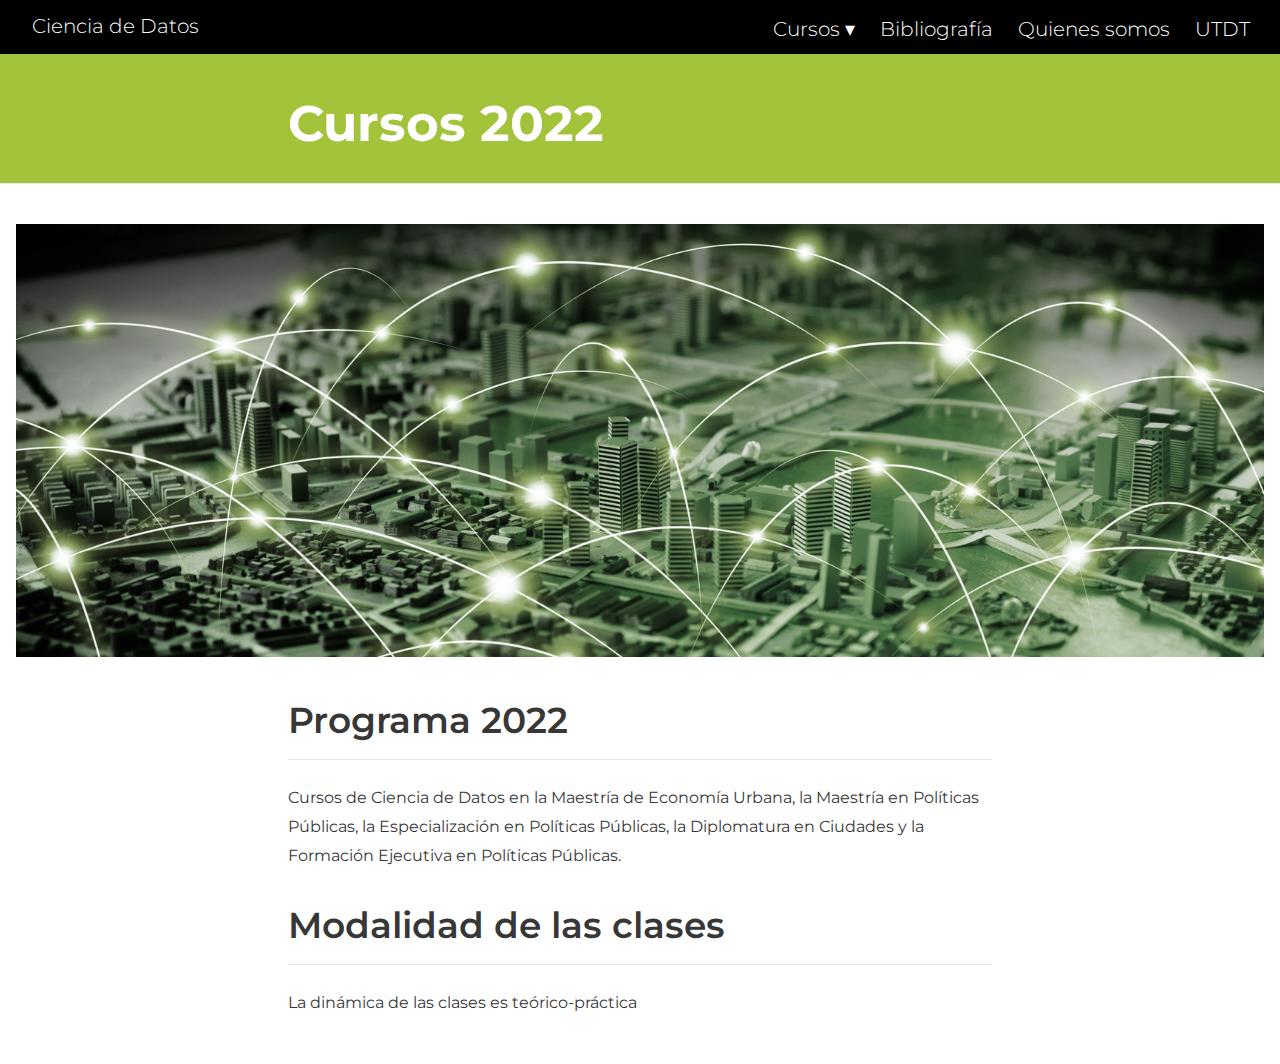
==== docs/index.html @ cbf99670 "Incorporacion de programa EPP" ====
<!DOCTYPE html>

<html xmlns="http://www.w3.org/1999/xhtml" lang="" xml:lang="">

<head>
  <meta charset="utf-8"/>
  <meta name="viewport" content="width=device-width, initial-scale=1"/>
  <meta http-equiv="X-UA-Compatible" content="IE=Edge,chrome=1"/>
  <meta name="generator" content="distill" />

  <style type="text/css">
  /* Hide doc at startup (prevent jankiness while JS renders/transforms) */
  body {
    visibility: hidden;
  }
  </style>

 <!--radix_placeholder_import_source-->
 <!--/radix_placeholder_import_source-->

<style type="text/css">code{white-space: pre;}</style>
<style type="text/css" data-origin="pandoc">
pre > code.sourceCode { white-space: pre; position: relative; }
pre > code.sourceCode > span { display: inline-block; line-height: 1.25; }
pre > code.sourceCode > span:empty { height: 1.2em; }
.sourceCode { overflow: visible; }
code.sourceCode > span { color: inherit; text-decoration: inherit; }
div.sourceCode { margin: 1em 0; }
pre.sourceCode { margin: 0; }
@media screen {
div.sourceCode { overflow: auto; }
}
@media print {
pre > code.sourceCode { white-space: pre-wrap; }
pre > code.sourceCode > span { text-indent: -5em; padding-left: 5em; }
}
pre.numberSource code
  { counter-reset: source-line 0; }
pre.numberSource code > span
  { position: relative; left: -4em; counter-increment: source-line; }
pre.numberSource code > span > a:first-child::before
  { content: counter(source-line);
    position: relative; left: -1em; text-align: right; vertical-align: baseline;
    border: none; display: inline-block;
    -webkit-touch-callout: none; -webkit-user-select: none;
    -khtml-user-select: none; -moz-user-select: none;
    -ms-user-select: none; user-select: none;
    padding: 0 4px; width: 4em;
    color: #aaaaaa;
  }
pre.numberSource { margin-left: 3em; border-left: 1px solid #aaaaaa;  padding-left: 4px; }
div.sourceCode
  {   }
@media screen {
pre > code.sourceCode > span > a:first-child::before { text-decoration: underline; }
}
code span.al { color: #ad0000; } /* Alert */
code span.an { color: #5e5e5e; } /* Annotation */
code span.at { } /* Attribute */
code span.bn { color: #ad0000; } /* BaseN */
code span.bu { } /* BuiltIn */
code span.cf { color: #007ba5; } /* ControlFlow */
code span.ch { color: #20794d; } /* Char */
code span.cn { color: #8f5902; } /* Constant */
code span.co { color: #5e5e5e; } /* Comment */
code span.cv { color: #5e5e5e; font-style: italic; } /* CommentVar */
code span.do { color: #5e5e5e; font-style: italic; } /* Documentation */
code span.dt { color: #ad0000; } /* DataType */
code span.dv { color: #ad0000; } /* DecVal */
code span.er { color: #ad0000; } /* Error */
code span.ex { } /* Extension */
code span.fl { color: #ad0000; } /* Float */
code span.fu { color: #4758ab; } /* Function */
code span.im { } /* Import */
code span.in { color: #5e5e5e; } /* Information */
code span.kw { color: #007ba5; } /* Keyword */
code span.op { color: #5e5e5e; } /* Operator */
code span.ot { color: #007ba5; } /* Other */
code span.pp { color: #ad0000; } /* Preprocessor */
code span.sc { color: #5e5e5e; } /* SpecialChar */
code span.ss { color: #20794d; } /* SpecialString */
code span.st { color: #20794d; } /* String */
code span.va { color: #111111; } /* Variable */
code span.vs { color: #20794d; } /* VerbatimString */
code span.wa { color: #5e5e5e; font-style: italic; } /* Warning */
</style>


  <!--radix_placeholder_meta_tags-->
  <title>UTDT Ciencia de Datos: Cursos 2022</title>




  <!--  https://developers.facebook.com/docs/sharing/webmasters#markup -->
  <meta property="og:title" content="UTDT Ciencia de Datos: Cursos 2022"/>
  <meta property="og:type" content="article"/>
  <meta property="og:locale" content="en_US"/>
  <meta property="og:site_name" content="UTDT Ciencia de Datos"/>

  <!--  https://dev.twitter.com/cards/types/summary -->
  <meta property="twitter:card" content="summary"/>
  <meta property="twitter:title" content="UTDT Ciencia de Datos: Cursos 2022"/>

  <!--/radix_placeholder_meta_tags-->
  <!--radix_placeholder_rmarkdown_metadata-->

  <script type="text/json" id="radix-rmarkdown-metadata">
  {"type":"list","attributes":{"names":{"type":"character","attributes":{},"value":["title","site"]}},"value":[{"type":"character","attributes":{},"value":["Cursos 2022"]},{"type":"character","attributes":{},"value":["distill::distill_website"]}]}
  </script>
  <!--/radix_placeholder_rmarkdown_metadata-->
  <!--radix_placeholder_navigation_in_header-->
  <meta name="distill:offset" content=""/>

  <script type="application/javascript">

    window.headroom_prevent_pin = false;

    window.document.addEventListener("DOMContentLoaded", function (event) {

      // initialize headroom for banner
      var header = $('header').get(0);
      var headerHeight = header.offsetHeight;
      var headroom = new Headroom(header, {
        tolerance: 5,
        onPin : function() {
          if (window.headroom_prevent_pin) {
            window.headroom_prevent_pin = false;
            headroom.unpin();
          }
        }
      });
      headroom.init();
      if(window.location.hash)
        headroom.unpin();
      $(header).addClass('headroom--transition');

      // offset scroll location for banner on hash change
      // (see: https://github.com/WickyNilliams/headroom.js/issues/38)
      window.addEventListener("hashchange", function(event) {
        window.scrollTo(0, window.pageYOffset - (headerHeight + 25));
      });

      // responsive menu
      $('.distill-site-header').each(function(i, val) {
        var topnav = $(this);
        var toggle = topnav.find('.nav-toggle');
        toggle.on('click', function() {
          topnav.toggleClass('responsive');
        });
      });

      // nav dropdowns
      $('.nav-dropbtn').click(function(e) {
        $(this).next('.nav-dropdown-content').toggleClass('nav-dropdown-active');
        $(this).parent().siblings('.nav-dropdown')
           .children('.nav-dropdown-content').removeClass('nav-dropdown-active');
      });
      $("body").click(function(e){
        $('.nav-dropdown-content').removeClass('nav-dropdown-active');
      });
      $(".nav-dropdown").click(function(e){
        e.stopPropagation();
      });
    });
  </script>

  <style type="text/css">

  /* Theme (user-documented overrideables for nav appearance) */

  .distill-site-nav {
    color: rgba(255, 255, 255, 0.8);
    background-color: #0F2E3D;
    font-size: 15px;
    font-weight: 300;
  }

  .distill-site-nav a {
    color: inherit;
    text-decoration: none;
  }

  .distill-site-nav a:hover {
    color: white;
  }

  @media print {
    .distill-site-nav {
      display: none;
    }
  }

  .distill-site-header {

  }

  .distill-site-footer {

  }


  /* Site Header */

  .distill-site-header {
    width: 100%;
    box-sizing: border-box;
    z-index: 3;
  }

  .distill-site-header .nav-left {
    display: inline-block;
    margin-left: 8px;
  }

  @media screen and (max-width: 768px) {
    .distill-site-header .nav-left {
      margin-left: 0;
    }
  }


  .distill-site-header .nav-right {
    float: right;
    margin-right: 8px;
  }

  .distill-site-header a,
  .distill-site-header .title {
    display: inline-block;
    text-align: center;
    padding: 14px 10px 14px 10px;
  }

  .distill-site-header .title {
    font-size: 18px;
    min-width: 150px;
  }

  .distill-site-header .logo {
    padding: 0;
  }

  .distill-site-header .logo img {
    display: none;
    max-height: 20px;
    width: auto;
    margin-bottom: -4px;
  }

  .distill-site-header .nav-image img {
    max-height: 18px;
    width: auto;
    display: inline-block;
    margin-bottom: -3px;
  }



  @media screen and (min-width: 1000px) {
    .distill-site-header .logo img {
      display: inline-block;
    }
    .distill-site-header .nav-left {
      margin-left: 20px;
    }
    .distill-site-header .nav-right {
      margin-right: 20px;
    }
    .distill-site-header .title {
      padding-left: 12px;
    }
  }


  .distill-site-header .nav-toggle {
    display: none;
  }

  .nav-dropdown {
    display: inline-block;
    position: relative;
  }

  .nav-dropdown .nav-dropbtn {
    border: none;
    outline: none;
    color: rgba(255, 255, 255, 0.8);
    padding: 16px 10px;
    background-color: transparent;
    font-family: inherit;
    font-size: inherit;
    font-weight: inherit;
    margin: 0;
    margin-top: 1px;
    z-index: 2;
  }

  .nav-dropdown-content {
    display: none;
    position: absolute;
    background-color: white;
    min-width: 200px;
    border: 1px solid rgba(0,0,0,0.15);
    border-radius: 4px;
    box-shadow: 0px 8px 16px 0px rgba(0,0,0,0.1);
    z-index: 1;
    margin-top: 2px;
    white-space: nowrap;
    padding-top: 4px;
    padding-bottom: 4px;
  }

  .nav-dropdown-content hr {
    margin-top: 4px;
    margin-bottom: 4px;
    border: none;
    border-bottom: 1px solid rgba(0, 0, 0, 0.1);
  }

  .nav-dropdown-active {
    display: block;
  }

  .nav-dropdown-content a, .nav-dropdown-content .nav-dropdown-header {
    color: black;
    padding: 6px 24px;
    text-decoration: none;
    display: block;
    text-align: left;
  }

  .nav-dropdown-content .nav-dropdown-header {
    display: block;
    padding: 5px 24px;
    padding-bottom: 0;
    text-transform: uppercase;
    font-size: 14px;
    color: #999999;
    white-space: nowrap;
  }

  .nav-dropdown:hover .nav-dropbtn {
    color: white;
  }

  .nav-dropdown-content a:hover {
    background-color: #ddd;
    color: black;
  }

  .nav-right .nav-dropdown-content {
    margin-left: -45%;
    right: 0;
  }

  @media screen and (max-width: 768px) {
    .distill-site-header a, .distill-site-header .nav-dropdown  {display: none;}
    .distill-site-header a.nav-toggle {
      float: right;
      display: block;
    }
    .distill-site-header .title {
      margin-left: 0;
    }
    .distill-site-header .nav-right {
      margin-right: 0;
    }
    .distill-site-header {
      overflow: hidden;
    }
    .nav-right .nav-dropdown-content {
      margin-left: 0;
    }
  }


  @media screen and (max-width: 768px) {
    .distill-site-header.responsive {position: relative; min-height: 500px; }
    .distill-site-header.responsive a.nav-toggle {
      position: absolute;
      right: 0;
      top: 0;
    }
    .distill-site-header.responsive a,
    .distill-site-header.responsive .nav-dropdown {
      display: block;
      text-align: left;
    }
    .distill-site-header.responsive .nav-left,
    .distill-site-header.responsive .nav-right {
      width: 100%;
    }
    .distill-site-header.responsive .nav-dropdown {float: none;}
    .distill-site-header.responsive .nav-dropdown-content {position: relative;}
    .distill-site-header.responsive .nav-dropdown .nav-dropbtn {
      display: block;
      width: 100%;
      text-align: left;
    }
  }

  /* Site Footer */

  .distill-site-footer {
    width: 100%;
    overflow: hidden;
    box-sizing: border-box;
    z-index: 3;
    margin-top: 30px;
    padding-top: 30px;
    padding-bottom: 30px;
    text-align: center;
  }

  /* Headroom */

  d-title {
    padding-top: 6rem;
  }

  @media print {
    d-title {
      padding-top: 4rem;
    }
  }

  .headroom {
    z-index: 1000;
    position: fixed;
    top: 0;
    left: 0;
    right: 0;
  }

  .headroom--transition {
    transition: all .4s ease-in-out;
  }

  .headroom--unpinned {
    top: -100px;
  }

  .headroom--pinned {
    top: 0;
  }

  /* adjust viewport for navbar height */
  /* helps vertically center bootstrap (non-distill) content */
  .min-vh-100 {
    min-height: calc(100vh - 100px) !important;
  }

  </style>

  <script src="site_libs/jquery-3.6.0/jquery-3.6.0.min.js"></script>
  <link href="site_libs/font-awesome-5.1.0/css/all.css" rel="stylesheet"/>
  <link href="site_libs/font-awesome-5.1.0/css/v4-shims.css" rel="stylesheet"/>
  <script src="site_libs/headroom-0.9.4/headroom.min.js"></script>
  <script src="site_libs/autocomplete-0.37.1/autocomplete.min.js"></script>
  <script src="site_libs/fuse-6.4.1/fuse.min.js"></script>

  <script type="application/javascript">

  function getMeta(metaName) {
    var metas = document.getElementsByTagName('meta');
    for (let i = 0; i < metas.length; i++) {
      if (metas[i].getAttribute('name') === metaName) {
        return metas[i].getAttribute('content');
      }
    }
    return '';
  }

  function offsetURL(url) {
    var offset = getMeta('distill:offset');
    return offset ? offset + '/' + url : url;
  }

  function createFuseIndex() {

    // create fuse index
    var options = {
      keys: [
        { name: 'title', weight: 20 },
        { name: 'categories', weight: 15 },
        { name: 'description', weight: 10 },
        { name: 'contents', weight: 5 },
      ],
      ignoreLocation: true,
      threshold: 0
    };
    var fuse = new window.Fuse([], options);

    // fetch the main search.json
    return fetch(offsetURL('search.json'))
      .then(function(response) {
        if (response.status == 200) {
          return response.json().then(function(json) {
            // index main articles
            json.articles.forEach(function(article) {
              fuse.add(article);
            });
            // download collections and index their articles
            return Promise.all(json.collections.map(function(collection) {
              return fetch(offsetURL(collection)).then(function(response) {
                if (response.status === 200) {
                  return response.json().then(function(articles) {
                    articles.forEach(function(article) {
                      fuse.add(article);
                    });
                  })
                } else {
                  return Promise.reject(
                    new Error('Unexpected status from search index request: ' +
                              response.status)
                  );
                }
              });
            })).then(function() {
              return fuse;
            });
          });

        } else {
          return Promise.reject(
            new Error('Unexpected status from search index request: ' +
                        response.status)
          );
        }
      });
  }

  window.document.addEventListener("DOMContentLoaded", function (event) {

    // get search element (bail if we don't have one)
    var searchEl = window.document.getElementById('distill-search');
    if (!searchEl)
      return;

    createFuseIndex()
      .then(function(fuse) {

        // make search box visible
        searchEl.classList.remove('hidden');

        // initialize autocomplete
        var options = {
          autoselect: true,
          hint: false,
          minLength: 2,
        };
        window.autocomplete(searchEl, options, [{
          source: function(query, callback) {
            const searchOptions = {
              isCaseSensitive: false,
              shouldSort: true,
              minMatchCharLength: 2,
              limit: 10,
            };
            var results = fuse.search(query, searchOptions);
            callback(results
              .map(function(result) { return result.item; })
            );
          },
          templates: {
            suggestion: function(suggestion) {
              var img = suggestion.preview && Object.keys(suggestion.preview).length > 0
                ? `<img src="${offsetURL(suggestion.preview)}"</img>`
                : '';
              var html = `
                <div class="search-item">
                  <h3>${suggestion.title}</h3>
                  <div class="search-item-description">
                    ${suggestion.description || ''}
                  </div>
                  <div class="search-item-preview">
                    ${img}
                  </div>
                </div>
              `;
              return html;
            }
          }
        }]).on('autocomplete:selected', function(event, suggestion) {
          window.location.href = offsetURL(suggestion.path);
        });
        // remove inline display style on autocompleter (we want to
        // manage responsive display via css)
        $('.algolia-autocomplete').css("display", "");
      })
      .catch(function(error) {
        console.log(error);
      });

  });

  </script>

  <style type="text/css">

  .nav-search {
    font-size: x-small;
  }

  /* Algolioa Autocomplete */

  .algolia-autocomplete {
    display: inline-block;
    margin-left: 10px;
    vertical-align: sub;
    background-color: white;
    color: black;
    padding: 6px;
    padding-top: 8px;
    padding-bottom: 0;
    border-radius: 6px;
    border: 1px #0F2E3D solid;
    width: 180px;
  }


  @media screen and (max-width: 768px) {
    .distill-site-nav .algolia-autocomplete {
      display: none;
      visibility: hidden;
    }
    .distill-site-nav.responsive .algolia-autocomplete {
      display: inline-block;
      visibility: visible;
    }
    .distill-site-nav.responsive .algolia-autocomplete .aa-dropdown-menu {
      margin-left: 0;
      width: 400px;
      max-height: 400px;
    }
  }

  .algolia-autocomplete .aa-input, .algolia-autocomplete .aa-hint {
    width: 90%;
    outline: none;
    border: none;
  }

  .algolia-autocomplete .aa-hint {
    color: #999;
  }
  .algolia-autocomplete .aa-dropdown-menu {
    width: 550px;
    max-height: 70vh;
    overflow-x: visible;
    overflow-y: scroll;
    padding: 5px;
    margin-top: 3px;
    margin-left: -150px;
    background-color: #fff;
    border-radius: 5px;
    border: 1px solid #999;
    border-top: none;
  }

  .algolia-autocomplete .aa-dropdown-menu .aa-suggestion {
    cursor: pointer;
    padding: 5px 4px;
    border-bottom: 1px solid #eee;
  }

  .algolia-autocomplete .aa-dropdown-menu .aa-suggestion:last-of-type {
    border-bottom: none;
    margin-bottom: 2px;
  }

  .algolia-autocomplete .aa-dropdown-menu .aa-suggestion .search-item {
    overflow: hidden;
    font-size: 0.8em;
    line-height: 1.4em;
  }

  .algolia-autocomplete .aa-dropdown-menu .aa-suggestion .search-item h3 {
    font-size: 1rem;
    margin-block-start: 0;
    margin-block-end: 5px;
  }

  .algolia-autocomplete .aa-dropdown-menu .aa-suggestion .search-item-description {
    display: inline-block;
    overflow: hidden;
    height: 2.8em;
    width: 80%;
    margin-right: 4%;
  }

  .algolia-autocomplete .aa-dropdown-menu .aa-suggestion .search-item-preview {
    display: inline-block;
    width: 15%;
  }

  .algolia-autocomplete .aa-dropdown-menu .aa-suggestion .search-item-preview img {
    height: 3em;
    width: auto;
    display: none;
  }

  .algolia-autocomplete .aa-dropdown-menu .aa-suggestion .search-item-preview img[src] {
    display: initial;
  }

  .algolia-autocomplete .aa-dropdown-menu .aa-suggestion.aa-cursor {
    background-color: #eee;
  }
  .algolia-autocomplete .aa-dropdown-menu .aa-suggestion em {
    font-weight: bold;
    font-style: normal;
  }

  </style>


  <!--/radix_placeholder_navigation_in_header-->
  <!--radix_placeholder_distill-->

  <style type="text/css">

  body {
    background-color: white;
  }

  .pandoc-table {
    width: 100%;
  }

  .pandoc-table>caption {
    margin-bottom: 10px;
  }

  .pandoc-table th:not([align]) {
    text-align: left;
  }

  .pagedtable-footer {
    font-size: 15px;
  }

  d-byline .byline {
    grid-template-columns: 2fr 2fr;
  }

  d-byline .byline h3 {
    margin-block-start: 1.5em;
  }

  d-byline .byline .authors-affiliations h3 {
    margin-block-start: 0.5em;
  }

  .authors-affiliations .orcid-id {
    width: 16px;
    height:16px;
    margin-left: 4px;
    margin-right: 4px;
    vertical-align: middle;
    padding-bottom: 2px;
  }

  d-title .dt-tags {
    margin-top: 1em;
    grid-column: text;
  }

  .dt-tags .dt-tag {
    text-decoration: none;
    display: inline-block;
    color: rgba(0,0,0,0.6);
    padding: 0em 0.4em;
    margin-right: 0.5em;
    margin-bottom: 0.4em;
    font-size: 70%;
    border: 1px solid rgba(0,0,0,0.2);
    border-radius: 3px;
    text-transform: uppercase;
    font-weight: 500;
  }

  d-article table.gt_table td,
  d-article table.gt_table th {
    border-bottom: none;
  }

  .html-widget {
    margin-bottom: 2.0em;
  }

  .l-screen-inset {
    padding-right: 16px;
  }

  .l-screen .caption {
    margin-left: 10px;
  }

  .shaded {
    background: rgb(247, 247, 247);
    padding-top: 20px;
    padding-bottom: 20px;
    border-top: 1px solid rgba(0, 0, 0, 0.1);
    border-bottom: 1px solid rgba(0, 0, 0, 0.1);
  }

  .shaded .html-widget {
    margin-bottom: 0;
    border: 1px solid rgba(0, 0, 0, 0.1);
  }

  .shaded .shaded-content {
    background: white;
  }

  .text-output {
    margin-top: 0;
    line-height: 1.5em;
  }

  .hidden {
    display: none !important;
  }

  d-article {
    padding-top: 2.5rem;
    padding-bottom: 30px;
  }

  d-appendix {
    padding-top: 30px;
  }

  d-article>p>img {
    width: 100%;
  }

  d-article h2 {
    margin: 1rem 0 1.5rem 0;
  }

  d-article h3 {
    margin-top: 1.5rem;
  }

  d-article iframe {
    border: 1px solid rgba(0, 0, 0, 0.1);
    margin-bottom: 2.0em;
    width: 100%;
  }

  /* Tweak code blocks */

  d-article div.sourceCode code,
  d-article pre code {
    font-family: Consolas, Monaco, 'Andale Mono', 'Ubuntu Mono', monospace;
  }

  d-article pre,
  d-article div.sourceCode,
  d-article div.sourceCode pre {
    overflow: auto;
  }

  d-article div.sourceCode {
    background-color: white;
  }

  d-article div.sourceCode pre {
    padding-left: 10px;
    font-size: 12px;
    border-left: 2px solid rgba(0,0,0,0.1);
  }

  d-article pre {
    font-size: 12px;
    color: black;
    background: none;
    margin-top: 0;
    text-align: left;
    white-space: pre;
    word-spacing: normal;
    word-break: normal;
    word-wrap: normal;
    line-height: 1.5;

    -moz-tab-size: 4;
    -o-tab-size: 4;
    tab-size: 4;

    -webkit-hyphens: none;
    -moz-hyphens: none;
    -ms-hyphens: none;
    hyphens: none;
  }

  d-article pre a {
    border-bottom: none;
  }

  d-article pre a:hover {
    border-bottom: none;
    text-decoration: underline;
  }

  d-article details {
    grid-column: text;
    margin-bottom: 0.8em;
  }

  @media(min-width: 768px) {

  d-article pre,
  d-article div.sourceCode,
  d-article div.sourceCode pre {
    overflow: visible !important;
  }

  d-article div.sourceCode pre {
    padding-left: 18px;
    font-size: 14px;
  }

  d-article pre {
    font-size: 14px;
  }

  }

  figure img.external {
    background: white;
    border: 1px solid rgba(0, 0, 0, 0.1);
    box-shadow: 0 1px 8px rgba(0, 0, 0, 0.1);
    padding: 18px;
    box-sizing: border-box;
  }

  /* CSS for d-contents */

  .d-contents {
    grid-column: text;
    color: rgba(0,0,0,0.8);
    font-size: 0.9em;
    padding-bottom: 1em;
    margin-bottom: 1em;
    padding-bottom: 0.5em;
    margin-bottom: 1em;
    padding-left: 0.25em;
    justify-self: start;
  }

  @media(min-width: 1000px) {
    .d-contents.d-contents-float {
      height: 0;
      grid-column-start: 1;
      grid-column-end: 4;
      justify-self: center;
      padding-right: 3em;
      padding-left: 2em;
    }
  }

  .d-contents nav h3 {
    font-size: 18px;
    margin-top: 0;
    margin-bottom: 1em;
  }

  .d-contents li {
    list-style-type: none
  }

  .d-contents nav > ul {
    padding-left: 0;
  }

  .d-contents ul {
    padding-left: 1em
  }

  .d-contents nav ul li {
    margin-top: 0.6em;
    margin-bottom: 0.2em;
  }

  .d-contents nav a {
    font-size: 13px;
    border-bottom: none;
    text-decoration: none
    color: rgba(0, 0, 0, 0.8);
  }

  .d-contents nav a:hover {
    text-decoration: underline solid rgba(0, 0, 0, 0.6)
  }

  .d-contents nav > ul > li > a {
    font-weight: 600;
  }

  .d-contents nav > ul > li > ul {
    font-weight: inherit;
  }

  .d-contents nav > ul > li > ul > li {
    margin-top: 0.2em;
  }


  .d-contents nav ul {
    margin-top: 0;
    margin-bottom: 0.25em;
  }

  .d-article-with-toc h2:nth-child(2) {
    margin-top: 0;
  }


  /* Figure */

  .figure {
    position: relative;
    margin-bottom: 2.5em;
    margin-top: 1.5em;
  }

  .figure img {
    width: 100%;
  }

  .figure .caption {
    color: rgba(0, 0, 0, 0.6);
    font-size: 12px;
    line-height: 1.5em;
  }

  .figure img.external {
    background: white;
    border: 1px solid rgba(0, 0, 0, 0.1);
    box-shadow: 0 1px 8px rgba(0, 0, 0, 0.1);
    padding: 18px;
    box-sizing: border-box;
  }

  .figure .caption a {
    color: rgba(0, 0, 0, 0.6);
  }

  .figure .caption b,
  .figure .caption strong, {
    font-weight: 600;
    color: rgba(0, 0, 0, 1.0);
  }

  /* Citations */

  d-article .citation {
    color: inherit;
    cursor: inherit;
  }

  div.hanging-indent{
    margin-left: 1em; text-indent: -1em;
  }

  /* Citation hover box */

  .tippy-box[data-theme~=light-border] {
    background-color: rgba(250, 250, 250, 0.95);
  }

  .tippy-content > p {
    margin-bottom: 0;
    padding: 2px;
  }


  /* Tweak 1000px media break to show more text */

  @media(min-width: 1000px) {
    .base-grid,
    distill-header,
    d-title,
    d-abstract,
    d-article,
    d-appendix,
    distill-appendix,
    d-byline,
    d-footnote-list,
    d-citation-list,
    distill-footer {
      grid-template-columns: [screen-start] 1fr [page-start kicker-start] 80px [middle-start] 50px [text-start kicker-end] 65px 65px 65px 65px 65px 65px 65px 65px [text-end gutter-start] 65px [middle-end] 65px [page-end gutter-end] 1fr [screen-end];
      grid-column-gap: 16px;
    }

    .grid {
      grid-column-gap: 16px;
    }

    d-article {
      font-size: 1.06rem;
      line-height: 1.7em;
    }
    figure .caption, .figure .caption, figure figcaption {
      font-size: 13px;
    }
  }

  @media(min-width: 1180px) {
    .base-grid,
    distill-header,
    d-title,
    d-abstract,
    d-article,
    d-appendix,
    distill-appendix,
    d-byline,
    d-footnote-list,
    d-citation-list,
    distill-footer {
      grid-template-columns: [screen-start] 1fr [page-start kicker-start] 60px [middle-start] 60px [text-start kicker-end] 60px 60px 60px 60px 60px 60px 60px 60px [text-end gutter-start] 60px [middle-end] 60px [page-end gutter-end] 1fr [screen-end];
      grid-column-gap: 32px;
    }

    .grid {
      grid-column-gap: 32px;
    }
  }


  /* Get the citation styles for the appendix (not auto-injected on render since
     we do our own rendering of the citation appendix) */

  d-appendix .citation-appendix,
  .d-appendix .citation-appendix {
    font-size: 11px;
    line-height: 15px;
    border-left: 1px solid rgba(0, 0, 0, 0.1);
    padding-left: 18px;
    border: 1px solid rgba(0,0,0,0.1);
    background: rgba(0, 0, 0, 0.02);
    padding: 10px 18px;
    border-radius: 3px;
    color: rgba(150, 150, 150, 1);
    overflow: hidden;
    margin-top: -12px;
    white-space: pre-wrap;
    word-wrap: break-word;
  }

  /* Include appendix styles here so they can be overridden */

  d-appendix {
    contain: layout style;
    font-size: 0.8em;
    line-height: 1.7em;
    margin-top: 60px;
    margin-bottom: 0;
    border-top: 1px solid rgba(0, 0, 0, 0.1);
    color: rgba(0,0,0,0.5);
    padding-top: 60px;
    padding-bottom: 48px;
  }

  d-appendix h3 {
    grid-column: page-start / text-start;
    font-size: 15px;
    font-weight: 500;
    margin-top: 1em;
    margin-bottom: 0;
    color: rgba(0,0,0,0.65);
  }

  d-appendix h3 + * {
    margin-top: 1em;
  }

  d-appendix ol {
    padding: 0 0 0 15px;
  }

  @media (min-width: 768px) {
    d-appendix ol {
      padding: 0 0 0 30px;
      margin-left: -30px;
    }
  }

  d-appendix li {
    margin-bottom: 1em;
  }

  d-appendix a {
    color: rgba(0, 0, 0, 0.6);
  }

  d-appendix > * {
    grid-column: text;
  }

  d-appendix > d-footnote-list,
  d-appendix > d-citation-list,
  d-appendix > distill-appendix {
    grid-column: screen;
  }

  /* Include footnote styles here so they can be overridden */

  d-footnote-list {
    contain: layout style;
  }

  d-footnote-list > * {
    grid-column: text;
  }

  d-footnote-list a.footnote-backlink {
    color: rgba(0,0,0,0.3);
    padding-left: 0.5em;
  }



  /* Anchor.js */

  .anchorjs-link {
    /*transition: all .25s linear; */
    text-decoration: none;
    border-bottom: none;
  }
  *:hover > .anchorjs-link {
    margin-left: -1.125em !important;
    text-decoration: none;
    border-bottom: none;
  }

  /* Social footer */

  .social_footer {
    margin-top: 30px;
    margin-bottom: 0;
    color: rgba(0,0,0,0.67);
  }

  .disqus-comments {
    margin-right: 30px;
  }

  .disqus-comment-count {
    border-bottom: 1px solid rgba(0, 0, 0, 0.4);
    cursor: pointer;
  }

  #disqus_thread {
    margin-top: 30px;
  }

  .article-sharing a {
    border-bottom: none;
    margin-right: 8px;
  }

  .article-sharing a:hover {
    border-bottom: none;
  }

  .sidebar-section.subscribe {
    font-size: 12px;
    line-height: 1.6em;
  }

  .subscribe p {
    margin-bottom: 0.5em;
  }


  .article-footer .subscribe {
    font-size: 15px;
    margin-top: 45px;
  }


  .sidebar-section.custom {
    font-size: 12px;
    line-height: 1.6em;
  }

  .custom p {
    margin-bottom: 0.5em;
  }

  /* Styles for listing layout (hide title) */
  .layout-listing d-title, .layout-listing .d-title {
    display: none;
  }

  /* Styles for posts lists (not auto-injected) */


  .posts-with-sidebar {
    padding-left: 45px;
    padding-right: 45px;
  }

  .posts-list .description h2,
  .posts-list .description p {
    font-family: -apple-system, BlinkMacSystemFont, "Segoe UI", Roboto, Oxygen, Ubuntu, Cantarell, "Fira Sans", "Droid Sans", "Helvetica Neue", Arial, sans-serif;
  }

  .posts-list .description h2 {
    font-weight: 700;
    border-bottom: none;
    padding-bottom: 0;
  }

  .posts-list h2.post-tag {
    border-bottom: 1px solid rgba(0, 0, 0, 0.2);
    padding-bottom: 12px;
  }
  .posts-list {
    margin-top: 60px;
    margin-bottom: 24px;
  }

  .posts-list .post-preview {
    text-decoration: none;
    overflow: hidden;
    display: block;
    border-bottom: 1px solid rgba(0, 0, 0, 0.1);
    padding: 24px 0;
  }

  .post-preview-last {
    border-bottom: none !important;
  }

  .posts-list .posts-list-caption {
    grid-column: screen;
    font-weight: 400;
  }

  .posts-list .post-preview h2 {
    margin: 0 0 6px 0;
    line-height: 1.2em;
    font-style: normal;
    font-size: 24px;
  }

  .posts-list .post-preview p {
    margin: 0 0 12px 0;
    line-height: 1.4em;
    font-size: 16px;
  }

  .posts-list .post-preview .thumbnail {
    box-sizing: border-box;
    margin-bottom: 24px;
    position: relative;
    max-width: 500px;
  }
  .posts-list .post-preview img {
    width: 100%;
    display: block;
  }

  .posts-list .metadata {
    font-size: 12px;
    line-height: 1.4em;
    margin-bottom: 18px;
  }

  .posts-list .metadata > * {
    display: inline-block;
  }

  .posts-list .metadata .publishedDate {
    margin-right: 2em;
  }

  .posts-list .metadata .dt-authors {
    display: block;
    margin-top: 0.3em;
    margin-right: 2em;
  }

  .posts-list .dt-tags {
    display: block;
    line-height: 1em;
  }

  .posts-list .dt-tags .dt-tag {
    display: inline-block;
    color: rgba(0,0,0,0.6);
    padding: 0.3em 0.4em;
    margin-right: 0.2em;
    margin-bottom: 0.4em;
    font-size: 60%;
    border: 1px solid rgba(0,0,0,0.2);
    border-radius: 3px;
    text-transform: uppercase;
    font-weight: 500;
  }

  .posts-list img {
    opacity: 1;
  }

  .posts-list img[data-src] {
    opacity: 0;
  }

  .posts-more {
    clear: both;
  }


  .posts-sidebar {
    font-size: 16px;
  }

  .posts-sidebar h3 {
    font-size: 16px;
    margin-top: 0;
    margin-bottom: 0.5em;
    font-weight: 400;
    text-transform: uppercase;
  }

  .sidebar-section {
    margin-bottom: 30px;
  }

  .categories ul {
    list-style-type: none;
    margin: 0;
    padding: 0;
  }

  .categories li {
    color: rgba(0, 0, 0, 0.8);
    margin-bottom: 0;
  }

  .categories li>a {
    border-bottom: none;
  }

  .categories li>a:hover {
    border-bottom: 1px solid rgba(0, 0, 0, 0.4);
  }

  .categories .active {
    font-weight: 600;
  }

  .categories .category-count {
    color: rgba(0, 0, 0, 0.4);
  }


  @media(min-width: 768px) {
    .posts-list .post-preview h2 {
      font-size: 26px;
    }
    .posts-list .post-preview .thumbnail {
      float: right;
      width: 30%;
      margin-bottom: 0;
    }
    .posts-list .post-preview .description {
      float: left;
      width: 45%;
    }
    .posts-list .post-preview .metadata {
      float: left;
      width: 20%;
      margin-top: 8px;
    }
    .posts-list .post-preview p {
      margin: 0 0 12px 0;
      line-height: 1.5em;
      font-size: 16px;
    }
    .posts-with-sidebar .posts-list {
      float: left;
      width: 75%;
    }
    .posts-with-sidebar .posts-sidebar {
      float: right;
      width: 20%;
      margin-top: 60px;
      padding-top: 24px;
      padding-bottom: 24px;
    }
  }


  /* Improve display for browsers without grid (IE/Edge <= 15) */

  .downlevel {
    line-height: 1.6em;
    font-family: -apple-system, BlinkMacSystemFont, "Segoe UI", Roboto, Oxygen, Ubuntu, Cantarell, "Fira Sans", "Droid Sans", "Helvetica Neue", Arial, sans-serif;
    margin: 0;
  }

  .downlevel .d-title {
    padding-top: 6rem;
    padding-bottom: 1.5rem;
  }

  .downlevel .d-title h1 {
    font-size: 50px;
    font-weight: 700;
    line-height: 1.1em;
    margin: 0 0 0.5rem;
  }

  .downlevel .d-title p {
    font-weight: 300;
    font-size: 1.2rem;
    line-height: 1.55em;
    margin-top: 0;
  }

  .downlevel .d-byline {
    padding-top: 0.8em;
    padding-bottom: 0.8em;
    font-size: 0.8rem;
    line-height: 1.8em;
  }

  .downlevel .section-separator {
    border: none;
    border-top: 1px solid rgba(0, 0, 0, 0.1);
  }

  .downlevel .d-article {
    font-size: 1.06rem;
    line-height: 1.7em;
    padding-top: 1rem;
    padding-bottom: 2rem;
  }


  .downlevel .d-appendix {
    padding-left: 0;
    padding-right: 0;
    max-width: none;
    font-size: 0.8em;
    line-height: 1.7em;
    margin-bottom: 0;
    color: rgba(0,0,0,0.5);
    padding-top: 40px;
    padding-bottom: 48px;
  }

  .downlevel .footnotes ol {
    padding-left: 13px;
  }

  .downlevel .base-grid,
  .downlevel .distill-header,
  .downlevel .d-title,
  .downlevel .d-abstract,
  .downlevel .d-article,
  .downlevel .d-appendix,
  .downlevel .distill-appendix,
  .downlevel .d-byline,
  .downlevel .d-footnote-list,
  .downlevel .d-citation-list,
  .downlevel .distill-footer,
  .downlevel .appendix-bottom,
  .downlevel .posts-container {
    padding-left: 40px;
    padding-right: 40px;
  }

  @media(min-width: 768px) {
    .downlevel .base-grid,
    .downlevel .distill-header,
    .downlevel .d-title,
    .downlevel .d-abstract,
    .downlevel .d-article,
    .downlevel .d-appendix,
    .downlevel .distill-appendix,
    .downlevel .d-byline,
    .downlevel .d-footnote-list,
    .downlevel .d-citation-list,
    .downlevel .distill-footer,
    .downlevel .appendix-bottom,
    .downlevel .posts-container {
    padding-left: 150px;
    padding-right: 150px;
    max-width: 900px;
  }
  }

  .downlevel pre code {
    display: block;
    border-left: 2px solid rgba(0, 0, 0, .1);
    padding: 0 0 0 20px;
    font-size: 14px;
  }

  .downlevel code, .downlevel pre {
    color: black;
    background: none;
    font-family: Consolas, Monaco, 'Andale Mono', 'Ubuntu Mono', monospace;
    text-align: left;
    white-space: pre;
    word-spacing: normal;
    word-break: normal;
    word-wrap: normal;
    line-height: 1.5;

    -moz-tab-size: 4;
    -o-tab-size: 4;
    tab-size: 4;

    -webkit-hyphens: none;
    -moz-hyphens: none;
    -ms-hyphens: none;
    hyphens: none;
  }

  .downlevel .posts-list .post-preview {
    color: inherit;
  }



  </style>

  <script type="application/javascript">

  function is_downlevel_browser() {
    if (bowser.isUnsupportedBrowser({ msie: "12", msedge: "16"},
                                   window.navigator.userAgent)) {
      return true;
    } else {
      return window.load_distill_framework === undefined;
    }
  }

  // show body when load is complete
  function on_load_complete() {

    // add anchors
    if (window.anchors) {
      window.anchors.options.placement = 'left';
      window.anchors.add('d-article > h2, d-article > h3, d-article > h4, d-article > h5');
    }


    // set body to visible
    document.body.style.visibility = 'visible';

    // force redraw for leaflet widgets
    if (window.HTMLWidgets) {
      var maps = window.HTMLWidgets.findAll(".leaflet");
      $.each(maps, function(i, el) {
        var map = this.getMap();
        map.invalidateSize();
        map.eachLayer(function(layer) {
          if (layer instanceof L.TileLayer)
            layer.redraw();
        });
      });
    }

    // trigger 'shown' so htmlwidgets resize
    $('d-article').trigger('shown');
  }

  function init_distill() {

    init_common();

    // create front matter
    var front_matter = $('<d-front-matter></d-front-matter>');
    $('#distill-front-matter').wrap(front_matter);

    // create d-title
    $('.d-title').changeElementType('d-title');

    // create d-byline
    var byline = $('<d-byline></d-byline>');
    $('.d-byline').replaceWith(byline);

    // create d-article
    var article = $('<d-article></d-article>');
    $('.d-article').wrap(article).children().unwrap();

    // move posts container into article
    $('.posts-container').appendTo($('d-article'));

    // create d-appendix
    $('.d-appendix').changeElementType('d-appendix');

    // flag indicating that we have appendix items
    var appendix = $('.appendix-bottom').children('h3').length > 0;

    // replace footnotes with <d-footnote>
    $('.footnote-ref').each(function(i, val) {
      appendix = true;
      var href = $(this).attr('href');
      var id = href.replace('#', '');
      var fn = $('#' + id);
      var fn_p = $('#' + id + '>p');
      fn_p.find('.footnote-back').remove();
      var text = fn_p.html();
      var dtfn = $('<d-footnote></d-footnote>');
      dtfn.html(text);
      $(this).replaceWith(dtfn);
    });
    // remove footnotes
    $('.footnotes').remove();

    // move refs into #references-listing
    $('#references-listing').replaceWith($('#refs'));

    $('h1.appendix, h2.appendix').each(function(i, val) {
      $(this).changeElementType('h3');
    });
    $('h3.appendix').each(function(i, val) {
      var id = $(this).attr('id');
      $('.d-contents a[href="#' + id + '"]').parent().remove();
      appendix = true;
      $(this).nextUntil($('h1, h2, h3')).addBack().appendTo($('d-appendix'));
    });

    // show d-appendix if we have appendix content
    $("d-appendix").css('display', appendix ? 'grid' : 'none');

    // localize layout chunks to just output
    $('.layout-chunk').each(function(i, val) {

      // capture layout
      var layout = $(this).attr('data-layout');

      // apply layout to markdown level block elements
      var elements = $(this).children().not('details, div.sourceCode, pre, script');
      elements.each(function(i, el) {
        var layout_div = $('<div class="' + layout + '"></div>');
        if (layout_div.hasClass('shaded')) {
          var shaded_content = $('<div class="shaded-content"></div>');
          $(this).wrap(shaded_content);
          $(this).parent().wrap(layout_div);
        } else {
          $(this).wrap(layout_div);
        }
      });


      // unwrap the layout-chunk div
      $(this).children().unwrap();
    });

    // remove code block used to force  highlighting css
    $('.distill-force-highlighting-css').parent().remove();

    // remove empty line numbers inserted by pandoc when using a
    // custom syntax highlighting theme
    $('code.sourceCode a:empty').remove();

    // load distill framework
    load_distill_framework();

    // wait for window.distillRunlevel == 4 to do post processing
    function distill_post_process() {

      if (!window.distillRunlevel || window.distillRunlevel < 4)
        return;

      // hide author/affiliations entirely if we have no authors
      var front_matter = JSON.parse($("#distill-front-matter").html());
      var have_authors = front_matter.authors && front_matter.authors.length > 0;
      if (!have_authors)
        $('d-byline').addClass('hidden');

      // article with toc class
      $('.d-contents').parent().addClass('d-article-with-toc');

      // strip links that point to #
      $('.authors-affiliations').find('a[href="#"]').removeAttr('href');

      // add orcid ids
      $('.authors-affiliations').find('.author').each(function(i, el) {
        var orcid_id = front_matter.authors[i].orcidID;
        if (orcid_id) {
          var a = $('<a></a>');
          a.attr('href', 'https://orcid.org/' + orcid_id);
          var img = $('<img></img>');
          img.addClass('orcid-id');
          img.attr('alt', 'ORCID ID');
          img.attr('src','[data-uri]');
          a.append(img);
          $(this).append(a);
        }
      });

      // hide elements of author/affiliations grid that have no value
      function hide_byline_column(caption) {
        $('d-byline').find('h3:contains("' + caption + '")').parent().css('visibility', 'hidden');
      }

      // affiliations
      var have_affiliations = false;
      for (var i = 0; i<front_matter.authors.length; ++i) {
        var author = front_matter.authors[i];
        if (author.affiliation !== "&nbsp;") {
          have_affiliations = true;
          break;
        }
      }
      if (!have_affiliations)
        $('d-byline').find('h3:contains("Affiliations")').css('visibility', 'hidden');

      // published date
      if (!front_matter.publishedDate)
        hide_byline_column("Published");

      // document object identifier
      var doi = $('d-byline').find('h3:contains("DOI")');
      var doi_p = doi.next().empty();
      if (!front_matter.doi) {
        // if we have a citation and valid citationText then link to that
        if ($('#citation').length > 0 && front_matter.citationText) {
          doi.html('Citation');
          $('<a href="#citation"></a>')
            .text(front_matter.citationText)
            .appendTo(doi_p);
        } else {
          hide_byline_column("DOI");
        }
      } else {
        $('<a></a>')
           .attr('href', "https://doi.org/" + front_matter.doi)
           .html(front_matter.doi)
           .appendTo(doi_p);
      }

       // change plural form of authors/affiliations
      if (front_matter.authors.length === 1) {
        var grid = $('.authors-affiliations');
        grid.children('h3:contains("Authors")').text('Author');
        grid.children('h3:contains("Affiliations")').text('Affiliation');
      }

      // remove d-appendix and d-footnote-list local styles
      $('d-appendix > style:first-child').remove();
      $('d-footnote-list > style:first-child').remove();

      // move appendix-bottom entries to the bottom
      $('.appendix-bottom').appendTo('d-appendix').children().unwrap();
      $('.appendix-bottom').remove();

      // hoverable references
      $('span.citation[data-cites]').each(function() {
        var refs = $(this).attr('data-cites').split(" ");
        var refHtml = refs.map(function(ref) {
          return "<p>" + $('#ref-' + ref).html() + "</p>";
        }).join("\n");
        window.tippy(this, {
          allowHTML: true,
          content: refHtml,
          maxWidth: 500,
          interactive: true,
          interactiveBorder: 10,
          theme: 'light-border',
          placement: 'bottom-start'
        });
      });

      // clear polling timer
      clearInterval(tid);

      // show body now that everything is ready
      on_load_complete();
    }

    var tid = setInterval(distill_post_process, 50);
    distill_post_process();

  }

  function init_downlevel() {

    init_common();

     // insert hr after d-title
    $('.d-title').after($('<hr class="section-separator"/>'));

    // check if we have authors
    var front_matter = JSON.parse($("#distill-front-matter").html());
    var have_authors = front_matter.authors && front_matter.authors.length > 0;

    // manage byline/border
    if (!have_authors)
      $('.d-byline').remove();
    $('.d-byline').after($('<hr class="section-separator"/>'));
    $('.d-byline a').remove();

    // remove toc
    $('.d-contents').remove();

    // move appendix elements
    $('h1.appendix, h2.appendix').each(function(i, val) {
      $(this).changeElementType('h3');
    });
    $('h3.appendix').each(function(i, val) {
      $(this).nextUntil($('h1, h2, h3')).addBack().appendTo($('.d-appendix'));
    });


    // inject headers into references and footnotes
    var refs_header = $('<h3></h3>');
    refs_header.text('References');
    $('#refs').prepend(refs_header);

    var footnotes_header = $('<h3></h3');
    footnotes_header.text('Footnotes');
    $('.footnotes').children('hr').first().replaceWith(footnotes_header);

    // move appendix-bottom entries to the bottom
    $('.appendix-bottom').appendTo('.d-appendix').children().unwrap();
    $('.appendix-bottom').remove();

    // remove appendix if it's empty
    if ($('.d-appendix').children().length === 0)
      $('.d-appendix').remove();

    // prepend separator above appendix
    $('.d-appendix').before($('<hr class="section-separator" style="clear: both"/>'));

    // trim code
    $('pre>code').each(function(i, val) {
      $(this).html($.trim($(this).html()));
    });

    // move posts-container right before article
    $('.posts-container').insertBefore($('.d-article'));

    $('body').addClass('downlevel');

    on_load_complete();
  }


  function init_common() {

    // jquery plugin to change element types
    (function($) {
      $.fn.changeElementType = function(newType) {
        var attrs = {};

        $.each(this[0].attributes, function(idx, attr) {
          attrs[attr.nodeName] = attr.nodeValue;
        });

        this.replaceWith(function() {
          return $("<" + newType + "/>", attrs).append($(this).contents());
        });
      };
    })(jQuery);

    // prevent underline for linked images
    $('a > img').parent().css({'border-bottom' : 'none'});

    // mark non-body figures created by knitr chunks as 100% width
    $('.layout-chunk').each(function(i, val) {
      var figures = $(this).find('img, .html-widget');
      if ($(this).attr('data-layout') !== "l-body") {
        figures.css('width', '100%');
      } else {
        figures.css('max-width', '100%');
        figures.filter("[width]").each(function(i, val) {
          var fig = $(this);
          fig.css('width', fig.attr('width') + 'px');
        });

      }
    });

    // auto-append index.html to post-preview links in file: protocol
    // and in rstudio ide preview
    $('.post-preview').each(function(i, val) {
      if (window.location.protocol === "file:")
        $(this).attr('href', $(this).attr('href') + "index.html");
    });

    // get rid of index.html references in header
    if (window.location.protocol !== "file:") {
      $('.distill-site-header a[href]').each(function(i,val) {
        $(this).attr('href', $(this).attr('href').replace("index.html", "./"));
      });
    }

    // add class to pandoc style tables
    $('tr.header').parent('thead').parent('table').addClass('pandoc-table');
    $('.kable-table').children('table').addClass('pandoc-table');

    // add figcaption style to table captions
    $('caption').parent('table').addClass("figcaption");

    // initialize posts list
    if (window.init_posts_list)
      window.init_posts_list();

    // implmement disqus comment link
    $('.disqus-comment-count').click(function() {
      window.headroom_prevent_pin = true;
      $('#disqus_thread').toggleClass('hidden');
      if (!$('#disqus_thread').hasClass('hidden')) {
        var offset = $(this).offset();
        $(window).resize();
        $('html, body').animate({
          scrollTop: offset.top - 35
        });
      }
    });
  }

  document.addEventListener('DOMContentLoaded', function() {
    if (is_downlevel_browser())
      init_downlevel();
    else
      window.addEventListener('WebComponentsReady', init_distill);
  });

  </script>

  <style type="text/css">
  /* base variables */

  /* Edit the CSS properties in this file to create a custom
     Distill theme. Only edit values in the right column
     for each row; values shown are the CSS defaults.
     To return any property to the default,
     you may set its value to: unset
     All rows must end with a semi-colon.                      */

  /* Optional: embed custom fonts here with `@import`          */
  /* This must remain at the top of this file.                 */



  html {
    /*-- Main font sizes --*/
    --title-size:      50px;
    --body-size:       1.06rem;
    --code-size:       14px;
    --aside-size:      12px;
    --fig-cap-size:    13px;
    /*-- Main font colors --*/
    --title-color:     #000000;
    --header-color:    rgba(0, 0, 0, 0.8);
    --body-color:      rgba(0, 0, 0, 0.8);
    --aside-color:     rgba(0, 0, 0, 0.6);
    --fig-cap-color:   rgba(0, 0, 0, 0.6);
    /*-- Specify custom fonts ~~~ must be imported above   --*/
    --heading-font:    sans-serif;
    --mono-font:       monospace;
    --body-font:       sans-serif;
    --navbar-font:     sans-serif;  /* websites + blogs only */
  }

  /*-- ARTICLE METADATA --*/
  d-byline {
    --heading-size:    0.6rem;
    --heading-color:   rgba(0, 0, 0, 0.5);
    --body-size:       0.8rem;
    --body-color:      rgba(0, 0, 0, 0.8);
  }

  /*-- ARTICLE TABLE OF CONTENTS --*/
  .d-contents {
    --heading-size:    18px;
    --contents-size:   13px;
  }

  /*-- ARTICLE APPENDIX --*/
  d-appendix {
    --heading-size:    15px;
    --heading-color:   rgba(0, 0, 0, 0.65);
    --text-size:       0.8em;
    --text-color:      rgba(0, 0, 0, 0.5);
  }

  /*-- WEBSITE HEADER + FOOTER --*/
  /* These properties only apply to Distill sites and blogs  */

  .distill-site-header {
    --title-size:       18px;
    --text-color:       rgba(255, 255, 255, 0.8);
    --text-size:        15px;
    --hover-color:      white;
    --bkgd-color:       #0F2E3D;
  }

  .distill-site-footer {
    --text-color:       rgba(255, 255, 255, 0.8);
    --text-size:        15px;
    --hover-color:      white;
    --bkgd-color:       #0F2E3D;
  }

  /*-- Additional custom styles --*/
  /* Add any additional CSS rules below                      */
  </style>
  <style type="text/css">@import url('https://fonts.googleapis.com/css2?family=Montserrat');

  html {

    --title-size:      50px;
    --body-size:       1.0rem;                     
    --code-size:       0.9rem;                     
    --aside-size:      12px;
    --fig-cap-size:    13px;
    /*-- Main font colors --*/

    --heading-color:   rgba(255, 255, 255, 0.8);
    --body-color:      #383838;                    
    --aside-color:     rgba(0, 0, 0, 0.6);
    --fig-cap-color:   rgba(0, 0, 0, 0.6);
    /*-- Specify custom fonts ~~~ must be imported above   --*/
    --heading-font:    'Montserrat', sans-serif;         
    --mono-font:       'Montserrat', monospace;    
    --body-font:       'Montserrat', sans-serif;         
    --navbar-font:     'Montserrat', sans-serif;   
  }



  d-title {
    background: #A2C33A;
    font-weight: 800;
    color: #ffffff;
  }

  d-article h1 {
    font-size: 46px;
    font-weight: bold;
    border-bottom: 5px solid #A2C33A;
    padding-bottom: 1rem;
  }

  .d-title h1 {
    color: #ffffff;
  }


  .distill-site-header {
    --title-size:       20px;                      
    --text-color:       #FFFFFF;                   
    --text-size:        20px;                      
    --hover-color:      #383838;                  
    --bkgd-color:       #000000; 

  }



  .distill-site-nav a:hover {
    color: #000000 !important;
    font-style: "bold";
    background: #A2C33A;
  }


  .nav-dropdown button:hover {
    color: #000000 !important;
    font-style: "bold";
    background: #A2C33A;
  }


  .d-contents h3 {
    visibility: hidden;
  }</style>
  <style type="text/css">
  /* base style */

  /* FONT FAMILIES */

  :root {
    --heading-default: -apple-system, BlinkMacSystemFont, "Segoe UI", Roboto, Oxygen, Ubuntu, Cantarell, "Fira Sans", "Droid Sans", "Helvetica Neue", Arial, sans-serif;
    --mono-default: Consolas, Monaco, 'Andale Mono', 'Ubuntu Mono', monospace;
    --body-default: -apple-system, BlinkMacSystemFont, "Segoe UI", Roboto, Oxygen, Ubuntu, Cantarell, "Fira Sans", "Droid Sans", "Helvetica Neue", Arial, sans-serif;
  }

  body,
  .posts-list .post-preview p,
  .posts-list .description p {
    font-family: var(--body-font), var(--body-default);
  }

  h1, h2, h3, h4, h5, h6,
  .posts-list .post-preview h2,
  .posts-list .description h2 {
    font-family: var(--heading-font), var(--heading-default);
  }

  d-article div.sourceCode code,
  d-article pre code {
    font-family: var(--mono-font), var(--mono-default);
  }


  /*-- TITLE --*/
  d-title h1,
  .posts-list > h1 {
    color: var(--title-color, black);
  }

  d-title h1 {
    font-size: var(--title-size, 50px);
  }

  /*-- HEADERS --*/
  d-article h1,
  d-article h2,
  d-article h3,
  d-article h4,
  d-article h5,
  d-article h6 {
    color: var(--header-color, rgba(0, 0, 0, 0.8));
  }

  /*-- BODY --*/
  d-article > p,  /* only text inside of <p> tags */
  d-article > ul, /* lists */
  d-article > ol {
    color: var(--body-color, rgba(0, 0, 0, 0.8));
    font-size: var(--body-size, 1.06rem);
  }


  /*-- CODE --*/
  d-article div.sourceCode code,
  d-article pre code {
    font-size: var(--code-size, 14px);
  }

  /*-- ASIDE --*/
  d-article aside {
    font-size: var(--aside-size, 12px);
    color: var(--aside-color, rgba(0, 0, 0, 0.6));
  }

  /*-- FIGURE CAPTIONS --*/
  figure .caption,
  figure figcaption,
  .figure .caption {
    font-size: var(--fig-cap-size, 13px);
    color: var(--fig-cap-color, rgba(0, 0, 0, 0.6));
  }

  /*-- METADATA --*/
  d-byline h3 {
    font-size: var(--heading-size, 0.6rem);
    color: var(--heading-color, rgba(0, 0, 0, 0.5));
  }

  d-byline {
    font-size: var(--body-size, 0.8rem);
    color: var(--body-color, rgba(0, 0, 0, 0.8));
  }

  d-byline a,
  d-article d-byline a {
    color: var(--body-color, rgba(0, 0, 0, 0.8));
  }

  /*-- TABLE OF CONTENTS --*/
  .d-contents nav h3 {
    font-size: var(--heading-size, 18px);
  }

  .d-contents nav a {
    font-size: var(--contents-size, 13px);
  }

  /*-- APPENDIX --*/
  d-appendix h3 {
    font-size: var(--heading-size, 15px);
    color: var(--heading-color, rgba(0, 0, 0, 0.65));
  }

  d-appendix {
    font-size: var(--text-size, 0.8em);
    color: var(--text-color, rgba(0, 0, 0, 0.5));
  }

  d-appendix d-footnote-list a.footnote-backlink {
    color: var(--text-color, rgba(0, 0, 0, 0.5));
  }

  /*-- WEBSITE HEADER + FOOTER --*/
  .distill-site-header .title {
    font-size: var(--title-size, 18px);
    font-family: var(--navbar-font), var(--heading-default);
  }

  .distill-site-header a,
  .nav-dropdown .nav-dropbtn {
    font-family: var(--navbar-font), var(--heading-default);
  }

  .nav-dropdown .nav-dropbtn {
    color: var(--text-color, rgba(255, 255, 255, 0.8));
    font-size: var(--text-size, 15px);
  }

  .distill-site-header a:hover,
  .nav-dropdown:hover .nav-dropbtn {
    color: var(--hover-color, white);
  }

  .distill-site-header {
    font-size: var(--text-size, 15px);
    color: var(--text-color, rgba(255, 255, 255, 0.8));
    background-color: var(--bkgd-color, #0F2E3D);
  }

  .distill-site-footer {
    font-size: var(--text-size, 15px);
    color: var(--text-color, rgba(255, 255, 255, 0.8));
    background-color: var(--bkgd-color, #0F2E3D);
  }

  .distill-site-footer a:hover {
    color: var(--hover-color, white);
  }</style>
  <!--/radix_placeholder_distill-->
  <script src="site_libs/header-attrs-2.11/header-attrs.js"></script>
  <script src="site_libs/popper-2.6.0/popper.min.js"></script>
  <link href="site_libs/tippy-6.2.7/tippy.css" rel="stylesheet" />
  <link href="site_libs/tippy-6.2.7/tippy-light-border.css" rel="stylesheet" />
  <script src="site_libs/tippy-6.2.7/tippy.umd.min.js"></script>
  <script src="site_libs/anchor-4.2.2/anchor.min.js"></script>
  <script src="site_libs/bowser-1.9.3/bowser.min.js"></script>
  <script src="site_libs/webcomponents-2.0.0/webcomponents.js"></script>
  <script src="site_libs/distill-2.2.21/template.v2.js"></script>
  <!--radix_placeholder_site_in_header-->
  <!--/radix_placeholder_site_in_header-->


</head>

<body>

<!--radix_placeholder_front_matter-->

<script id="distill-front-matter" type="text/json">
{"title":"Cursos 2022","authors":[]}
</script>

<!--/radix_placeholder_front_matter-->
<!--radix_placeholder_navigation_before_body-->
<header class="header header--fixed" role="banner">
<nav class="distill-site-nav distill-site-header">
<div class="nav-left">
<a href="index.html" class="title">Ciencia de Datos</a>
</div>
<div class="nav-right">
<div class="nav-dropdown">
<button class="nav-dropbtn">
Cursos
 
<span class="down-arrow">&#x25BE;</span>
</button>
<div class="nav-dropdown-content">
<a href="index.html">FEPP - Introducción a la ciencia de datos</a>
<a href="index.html">FEPP - Ciencia de datos para ciudades</a>
<a href="epp-taller.html">EPP - Taller de Ciencia de datos</a>
<a href="index.html">MEU - Ciencia de datos I</a>
<a href="index.html">MEU - Ciencia de datos II</a>
<a href="index.html">MPP - Ciencia de datos</a>
</div>
</div>
<a href="index.html">Bibliografía</a>
<a href="about.html">Quienes somos</a>
<a href="https://www.utdt.edu/ver_contenido.php?id_contenido=101&amp;id_item_menu=432">UTDT</a>
<a href="javascript:void(0);" class="nav-toggle">&#9776;</a>
</div>
</nav>
</header>
<!--/radix_placeholder_navigation_before_body-->
<!--radix_placeholder_site_before_body-->
<!--/radix_placeholder_site_before_body-->

<div class="d-title">
<h1>Cursos 2022</h1>
<!--radix_placeholder_categories-->
<!--/radix_placeholder_categories-->

</div>


<div class="d-article">
<div class="layout-chunk" data-layout="l-screen-inset">
<p><img src="images/city-science.jpg" width="844" /></p>
</div>
<h2 id="programa-2022">Programa 2022</h2>
<p>Cursos de Ciencia de Datos en la Maestría de Economía Urbana, la Maestría en Políticas Públicas, la Especialización en Políticas Públicas, la Diplomatura en Ciudades y la Formación Ejecutiva en Políticas Públicas.</p>
<h2 id="modalidad-de-las-clases">Modalidad de las clases</h2>
<p>La dinámica de las clases es teórico-práctica</p>
<div class="sourceCode" id="cb1"><pre class="sourceCode r distill-force-highlighting-css"><code class="sourceCode r"></code></pre></div>
<!--radix_placeholder_article_footer-->
<!--/radix_placeholder_article_footer-->
</div>

<div class="d-appendix">
</div>


<!--radix_placeholder_site_after_body-->
<!--/radix_placeholder_site_after_body-->
<!--radix_placeholder_appendices-->
<div class="appendix-bottom"></div>
<!--/radix_placeholder_appendices-->
<!--radix_placeholder_navigation_after_body-->
<!--/radix_placeholder_navigation_after_body-->

</body>

</html>
---- docs/site_libs/font-awesome-5.1.0/css/all.css ----
/*!
 * Font Awesome Free 5.1.0 by @fontawesome - https://fontawesome.com
 * License - https://fontawesome.com/license (Icons: CC BY 4.0, Fonts: SIL OFL 1.1, Code: MIT License)
 */
.fa,.fab,.fal,.far,.fas{-moz-osx-font-smoothing:grayscale;-webkit-font-smoothing:antialiased;display:inline-block;font-style:normal;font-variant:normal;text-rendering:auto;line-height:1}.fa-lg{font-size:1.33333em;line-height:.75em;vertical-align:-.0667em}.fa-xs{font-size:.75em}.fa-sm{font-size:.875em}.fa-1x{font-size:1em}.fa-2x{font-size:2em}.fa-3x{font-size:3em}.fa-4x{font-size:4em}.fa-5x{font-size:5em}.fa-6x{font-size:6em}.fa-7x{font-size:7em}.fa-8x{font-size:8em}.fa-9x{font-size:9em}.fa-10x{font-size:10em}.fa-fw{text-align:center;width:1.25em}.fa-ul{list-style-type:none;margin-left:2.5em;padding-left:0}.fa-ul>li{position:relative}.fa-li{left:-2em;position:absolute;text-align:center;width:2em;line-height:inherit}.fa-border{border:.08em solid #eee;border-radius:.1em;padding:.2em .25em .15em}.fa-pull-left{float:left}.fa-pull-right{float:right}.fa.fa-pull-left,.fab.fa-pull-left,.fal.fa-pull-left,.far.fa-pull-left,.fas.fa-pull-left{margin-right:.3em}.fa.fa-pull-right,.fab.fa-pull-right,.fal.fa-pull-right,.far.fa-pull-right,.fas.fa-pull-right{margin-left:.3em}.fa-spin{animation:a 2s infinite linear}.fa-pulse{animation:a 1s infinite steps(8)}@keyframes a{0%{transform:rotate(0deg)}to{transform:rotate(1turn)}}.fa-rotate-90{-ms-filter:"progid:DXImageTransform.Microsoft.BasicImage(rotation=1)";transform:rotate(90deg)}.fa-rotate-180{-ms-filter:"progid:DXImageTransform.Microsoft.BasicImage(rotation=2)";transform:rotate(180deg)}.fa-rotate-270{-ms-filter:"progid:DXImageTransform.Microsoft.BasicImage(rotation=3)";transform:rotate(270deg)}.fa-flip-horizontal{-ms-filter:"progid:DXImageTransform.Microsoft.BasicImage(rotation=0, mirror=1)";transform:scaleX(-1)}.fa-flip-vertical{transform:scaleY(-1)}.fa-flip-horizontal.fa-flip-vertical,.fa-flip-vertical{-ms-filter:"progid:DXImageTransform.Microsoft.BasicImage(rotation=2, mirror=1)"}.fa-flip-horizontal.fa-flip-vertical{transform:scale(-1)}:root .fa-flip-horizontal,:root .fa-flip-vertical,:root .fa-rotate-90,:root .fa-rotate-180,:root .fa-rotate-270{-webkit-filter:none;filter:none}.fa-stack{display:inline-block;height:2em;line-height:2em;position:relative;vertical-align:middle;width:2em}.fa-stack-1x,.fa-stack-2x{left:0;position:absolute;text-align:center;width:100%}.fa-stack-1x{line-height:inherit}.fa-stack-2x{font-size:2em}.fa-inverse{color:#fff}.fa-500px:before{content:"\f26e"}.fa-accessible-icon:before{content:"\f368"}.fa-accusoft:before{content:"\f369"}.fa-address-book:before{content:"\f2b9"}.fa-address-card:before{content:"\f2bb"}.fa-adjust:before{content:"\f042"}.fa-adn:before{content:"\f170"}.fa-adversal:before{content:"\f36a"}.fa-affiliatetheme:before{content:"\f36b"}.fa-algolia:before{content:"\f36c"}.fa-align-center:before{content:"\f037"}.fa-align-justify:before{content:"\f039"}.fa-align-left:before{content:"\f036"}.fa-align-right:before{content:"\f038"}.fa-allergies:before{content:"\f461"}.fa-amazon:before{content:"\f270"}.fa-amazon-pay:before{content:"\f42c"}.fa-ambulance:before{content:"\f0f9"}.fa-american-sign-language-interpreting:before{content:"\f2a3"}.fa-amilia:before{content:"\f36d"}.fa-anchor:before{content:"\f13d"}.fa-android:before{content:"\f17b"}.fa-angellist:before{content:"\f209"}.fa-angle-double-down:before{content:"\f103"}.fa-angle-double-left:before{content:"\f100"}.fa-angle-double-right:before{content:"\f101"}.fa-angle-double-up:before{content:"\f102"}.fa-angle-down:before{content:"\f107"}.fa-angle-left:before{content:"\f104"}.fa-angle-right:before{content:"\f105"}.fa-angle-up:before{content:"\f106"}.fa-angry:before{content:"\f556"}.fa-angrycreative:before{content:"\f36e"}.fa-angular:before{content:"\f420"}.fa-app-store:before{content:"\f36f"}.fa-app-store-ios:before{content:"\f370"}.fa-apper:before{content:"\f371"}.fa-apple:before{content:"\f179"}.fa-apple-pay:before{content:"\f415"}.fa-archive:before{content:"\f187"}.fa-archway:before{content:"\f557"}.fa-arrow-alt-circle-down:before{content:"\f358"}.fa-arrow-alt-circle-left:before{content:"\f359"}.fa-arrow-alt-circle-right:before{content:"\f35a"}.fa-arrow-alt-circle-up:before{content:"\f35b"}.fa-arrow-circle-down:before{content:"\f0ab"}.fa-arrow-circle-left:before{content:"\f0a8"}.fa-arrow-circle-right:before{content:"\f0a9"}.fa-arrow-circle-up:before{content:"\f0aa"}.fa-arrow-down:before{content:"\f063"}.fa-arrow-left:before{content:"\f060"}.fa-arrow-right:before{content:"\f061"}.fa-arrow-up:before{content:"\f062"}.fa-arrows-alt:before{content:"\f0b2"}.fa-arrows-alt-h:before{content:"\f337"}.fa-arrows-alt-v:before{content:"\f338"}.fa-assistive-listening-systems:before{content:"\f2a2"}.fa-asterisk:before{content:"\f069"}.fa-asymmetrik:before{content:"\f372"}.fa-at:before{content:"\f1fa"}.fa-atlas:before{content:"\f558"}.fa-audible:before{content:"\f373"}.fa-audio-description:before{content:"\f29e"}.fa-autoprefixer:before{content:"\f41c"}.fa-avianex:before{content:"\f374"}.fa-aviato:before{content:"\f421"}.fa-award:before{content:"\f559"}.fa-aws:before{content:"\f375"}.fa-backspace:before{content:"\f55a"}.fa-backward:before{content:"\f04a"}.fa-balance-scale:before{content:"\f24e"}.fa-ban:before{content:"\f05e"}.fa-band-aid:before{content:"\f462"}.fa-bandcamp:before{content:"\f2d5"}.fa-barcode:before{content:"\f02a"}.fa-bars:before{content:"\f0c9"}.fa-baseball-ball:before{content:"\f433"}.fa-basketball-ball:before{content:"\f434"}.fa-bath:before{content:"\f2cd"}.fa-battery-empty:before{content:"\f244"}.fa-battery-full:before{content:"\f240"}.fa-battery-half:before{content:"\f242"}.fa-battery-quarter:before{content:"\f243"}.fa-battery-three-quarters:before{content:"\f241"}.fa-bed:before{content:"\f236"}.fa-beer:before{content:"\f0fc"}.fa-behance:before{content:"\f1b4"}.fa-behance-square:before{content:"\f1b5"}.fa-bell:before{content:"\f0f3"}.fa-bell-slash:before{content:"\f1f6"}.fa-bezier-curve:before{content:"\f55b"}.fa-bicycle:before{content:"\f206"}.fa-bimobject:before{content:"\f378"}.fa-binoculars:before{content:"\f1e5"}.fa-birthday-cake:before{content:"\f1fd"}.fa-bitbucket:before{content:"\f171"}.fa-bitcoin:before{content:"\f379"}.fa-bity:before{content:"\f37a"}.fa-black-tie:before{content:"\f27e"}.fa-blackberry:before{content:"\f37b"}.fa-blender:before{content:"\f517"}.fa-blind:before{content:"\f29d"}.fa-blogger:before{content:"\f37c"}.fa-blogger-b:before{content:"\f37d"}.fa-bluetooth:before{content:"\f293"}.fa-bluetooth-b:before{content:"\f294"}.fa-bold:before{content:"\f032"}.fa-bolt:before{content:"\f0e7"}.fa-bomb:before{content:"\f1e2"}.fa-bong:before{content:"\f55c"}.fa-book:before{content:"\f02d"}.fa-book-open:before{content:"\f518"}.fa-bookmark:before{content:"\f02e"}.fa-bowling-ball:before{content:"\f436"}.fa-box:before{content:"\f466"}.fa-box-open:before{content:"\f49e"}.fa-boxes:before{content:"\f468"}.fa-braille:before{content:"\f2a1"}.fa-briefcase:before{content:"\f0b1"}.fa-briefcase-medical:before{content:"\f469"}.fa-broadcast-tower:before{content:"\f519"}.fa-broom:before{content:"\f51a"}.fa-brush:before{content:"\f55d"}.fa-btc:before{content:"\f15a"}.fa-bug:before{content:"\f188"}.fa-building:before{content:"\f1ad"}.fa-bullhorn:before{content:"\f0a1"}.fa-bullseye:before{content:"\f140"}.fa-burn:before{content:"\f46a"}.fa-buromobelexperte:before{content:"\f37f"}.fa-bus:before{content:"\f207"}.fa-bus-alt:before{content:"\f55e"}.fa-buysellads:before{content:"\f20d"}.fa-calculator:before{content:"\f1ec"}.fa-calendar:before{content:"\f133"}.fa-calendar-alt:before{content:"\f073"}.fa-calendar-check:before{content:"\f274"}.fa-calendar-minus:before{content:"\f272"}.fa-calendar-plus:before{content:"\f271"}.fa-calendar-times:before{content:"\f273"}.fa-camera:before{content:"\f030"}.fa-camera-retro:before{content:"\f083"}.fa-cannabis:before{content:"\f55f"}.fa-capsules:before{content:"\f46b"}.fa-car:before{content:"\f1b9"}.fa-caret-down:before{content:"\f0d7"}.fa-caret-left:before{content:"\f0d9"}.fa-caret-right:before{content:"\f0da"}.fa-caret-square-down:before{content:"\f150"}.fa-caret-square-left:before{content:"\f191"}.fa-caret-square-right:before{content:"\f152"}.fa-caret-square-up:before{content:"\f151"}.fa-caret-up:before{content:"\f0d8"}.fa-cart-arrow-down:before{content:"\f218"}.fa-cart-plus:before{content:"\f217"}.fa-cc-amazon-pay:before{content:"\f42d"}.fa-cc-amex:before{content:"\f1f3"}.fa-cc-apple-pay:before{content:"\f416"}.fa-cc-diners-club:before{content:"\f24c"}.fa-cc-discover:before{content:"\f1f2"}.fa-cc-jcb:before{content:"\f24b"}.fa-cc-mastercard:before{content:"\f1f1"}.fa-cc-paypal:before{content:"\f1f4"}.fa-cc-stripe:before{content:"\f1f5"}.fa-cc-visa:before{content:"\f1f0"}.fa-centercode:before{content:"\f380"}.fa-certificate:before{content:"\f0a3"}.fa-chalkboard:before{content:"\f51b"}.fa-chalkboard-teacher:before{content:"\f51c"}.fa-chart-area:before{content:"\f1fe"}.fa-chart-bar:before{content:"\f080"}.fa-chart-line:before{content:"\f201"}.fa-chart-pie:before{content:"\f200"}.fa-check:before{content:"\f00c"}.fa-check-circle:before{content:"\f058"}.fa-check-double:before{content:"\f560"}.fa-check-square:before{content:"\f14a"}.fa-chess:before{content:"\f439"}.fa-chess-bishop:before{content:"\f43a"}.fa-chess-board:before{content:"\f43c"}.fa-chess-king:before{content:"\f43f"}.fa-chess-knight:before{content:"\f441"}.fa-chess-pawn:before{content:"\f443"}.fa-chess-queen:before{content:"\f445"}.fa-chess-rook:before{content:"\f447"}.fa-chevron-circle-down:before{content:"\f13a"}.fa-chevron-circle-left:before{content:"\f137"}.fa-chevron-circle-right:before{content:"\f138"}.fa-chevron-circle-up:before{content:"\f139"}.fa-chevron-down:before{content:"\f078"}.fa-chevron-left:before{content:"\f053"}.fa-chevron-right:before{content:"\f054"}.fa-chevron-up:before{content:"\f077"}.fa-child:before{content:"\f1ae"}.fa-chrome:before{content:"\f268"}.fa-church:before{content:"\f51d"}.fa-circle:before{content:"\f111"}.fa-circle-notch:before{content:"\f1ce"}.fa-clipboard:before{content:"\f328"}.fa-clipboard-check:before{content:"\f46c"}.fa-clipboard-list:before{content:"\f46d"}.fa-clock:before{content:"\f017"}.fa-clone:before{content:"\f24d"}.fa-closed-captioning:before{content:"\f20a"}.fa-cloud:before{content:"\f0c2"}.fa-cloud-download-alt:before{content:"\f381"}.fa-cloud-upload-alt:before{content:"\f382"}.fa-cloudscale:before{content:"\f383"}.fa-cloudsmith:before{content:"\f384"}.fa-cloudversify:before{content:"\f385"}.fa-cocktail:before{content:"\f561"}.fa-code:before{content:"\f121"}.fa-code-branch:before{content:"\f126"}.fa-codepen:before{content:"\f1cb"}.fa-codiepie:before{content:"\f284"}.fa-coffee:before{content:"\f0f4"}.fa-cog:before{content:"\f013"}.fa-cogs:before{content:"\f085"}.fa-coins:before{content:"\f51e"}.fa-columns:before{content:"\f0db"}.fa-comment:before{content:"\f075"}.fa-comment-alt:before{content:"\f27a"}.fa-comment-dots:before{content:"\f4ad"}.fa-comment-slash:before{content:"\f4b3"}.fa-comments:before{content:"\f086"}.fa-compact-disc:before{content:"\f51f"}.fa-compass:before{content:"\f14e"}.fa-compress:before{content:"\f066"}.fa-concierge-bell:before{content:"\f562"}.fa-connectdevelop:before{content:"\f20e"}.fa-contao:before{content:"\f26d"}.fa-cookie:before{content:"\f563"}.fa-cookie-bite:before{content:"\f564"}.fa-copy:before{content:"\f0c5"}.fa-copyright:before{content:"\f1f9"}.fa-couch:before{content:"\f4b8"}.fa-cpanel:before{content:"\f388"}.fa-creative-commons:before{content:"\f25e"}.fa-creative-commons-by:before{content:"\f4e7"}.fa-creative-commons-nc:before{content:"\f4e8"}.fa-creative-commons-nc-eu:before{content:"\f4e9"}.fa-creative-commons-nc-jp:before{content:"\f4ea"}.fa-creative-commons-nd:before{content:"\f4eb"}.fa-creative-commons-pd:before{content:"\f4ec"}.fa-creative-commons-pd-alt:before{content:"\f4ed"}.fa-creative-commons-remix:before{content:"\f4ee"}.fa-creative-commons-sa:before{content:"\f4ef"}.fa-creative-commons-sampling:before{content:"\f4f0"}.fa-creative-commons-sampling-plus:before{content:"\f4f1"}.fa-creative-commons-share:before{content:"\f4f2"}.fa-credit-card:before{content:"\f09d"}.fa-crop:before{content:"\f125"}.fa-crop-alt:before{content:"\f565"}.fa-crosshairs:before{content:"\f05b"}.fa-crow:before{content:"\f520"}.fa-crown:before{content:"\f521"}.fa-css3:before{content:"\f13c"}.fa-css3-alt:before{content:"\f38b"}.fa-cube:before{content:"\f1b2"}.fa-cubes:before{content:"\f1b3"}.fa-cut:before{content:"\f0c4"}.fa-cuttlefish:before{content:"\f38c"}.fa-d-and-d:before{content:"\f38d"}.fa-dashcube:before{content:"\f210"}.fa-database:before{content:"\f1c0"}.fa-deaf:before{content:"\f2a4"}.fa-delicious:before{content:"\f1a5"}.fa-deploydog:before{content:"\f38e"}.fa-deskpro:before{content:"\f38f"}.fa-desktop:before{content:"\f108"}.fa-deviantart:before{content:"\f1bd"}.fa-diagnoses:before{content:"\f470"}.fa-dice:before{content:"\f522"}.fa-dice-five:before{content:"\f523"}.fa-dice-four:before{content:"\f524"}.fa-dice-one:before{content:"\f525"}.fa-dice-six:before{content:"\f526"}.fa-dice-three:before{content:"\f527"}.fa-dice-two:before{content:"\f528"}.fa-digg:before{content:"\f1a6"}.fa-digital-ocean:before{content:"\f391"}.fa-digital-tachograph:before{content:"\f566"}.fa-discord:before{content:"\f392"}.fa-discourse:before{content:"\f393"}.fa-divide:before{content:"\f529"}.fa-dizzy:before{content:"\f567"}.fa-dna:before{content:"\f471"}.fa-dochub:before{content:"\f394"}.fa-docker:before{content:"\f395"}.fa-dollar-sign:before{content:"\f155"}.fa-dolly:before{content:"\f472"}.fa-dolly-flatbed:before{content:"\f474"}.fa-donate:before{content:"\f4b9"}.fa-door-closed:before{content:"\f52a"}.fa-door-open:before{content:"\f52b"}.fa-dot-circle:before{content:"\f192"}.fa-dove:before{content:"\f4ba"}.fa-download:before{content:"\f019"}.fa-draft2digital:before{content:"\f396"}.fa-drafting-compass:before{content:"\f568"}.fa-dribbble:before{content:"\f17d"}.fa-dribbble-square:before{content:"\f397"}.fa-dropbox:before{content:"\f16b"}.fa-drum:before{content:"\f569"}.fa-drum-steelpan:before{content:"\f56a"}.fa-drupal:before{content:"\f1a9"}.fa-dumbbell:before{content:"\f44b"}.fa-dyalog:before{content:"\f399"}.fa-earlybirds:before{content:"\f39a"}.fa-ebay:before{content:"\f4f4"}.fa-edge:before{content:"\f282"}.fa-edit:before{content:"\f044"}.fa-eject:before{content:"\f052"}.fa-elementor:before{content:"\f430"}.fa-ellipsis-h:before{content:"\f141"}.fa-ellipsis-v:before{content:"\f142"}.fa-ember:before{content:"\f423"}.fa-empire:before{content:"\f1d1"}.fa-envelope:before{content:"\f0e0"}.fa-envelope-open:before{content:"\f2b6"}.fa-envelope-square:before{content:"\f199"}.fa-envira:before{content:"\f299"}.fa-equals:before{content:"\f52c"}.fa-eraser:before{content:"\f12d"}.fa-erlang:before{content:"\f39d"}.fa-ethereum:before{content:"\f42e"}.fa-etsy:before{content:"\f2d7"}.fa-euro-sign:before{content:"\f153"}.fa-exchange-alt:before{content:"\f362"}.fa-exclamation:before{content:"\f12a"}.fa-exclamation-circle:before{content:"\f06a"}.fa-exclamation-triangle:before{content:"\f071"}.fa-expand:before{content:"\f065"}.fa-expand-arrows-alt:before{content:"\f31e"}.fa-expeditedssl:before{content:"\f23e"}.fa-external-link-alt:before{content:"\f35d"}.fa-external-link-square-alt:before{content:"\f360"}.fa-eye:before{content:"\f06e"}.fa-eye-dropper:before{content:"\f1fb"}.fa-eye-slash:before{content:"\f070"}.fa-facebook:before{content:"\f09a"}.fa-facebook-f:before{content:"\f39e"}.fa-facebook-messenger:before{content:"\f39f"}.fa-facebook-square:before{content:"\f082"}.fa-fast-backward:before{content:"\f049"}.fa-fast-forward:before{content:"\f050"}.fa-fax:before{content:"\f1ac"}.fa-feather:before{content:"\f52d"}.fa-feather-alt:before{content:"\f56b"}.fa-female:before{content:"\f182"}.fa-fighter-jet:before{content:"\f0fb"}.fa-file:before{content:"\f15b"}.fa-file-alt:before{content:"\f15c"}.fa-file-archive:before{content:"\f1c6"}.fa-file-audio:before{content:"\f1c7"}.fa-file-code:before{content:"\f1c9"}.fa-file-contract:before{content:"\f56c"}.fa-file-download:before{content:"\f56d"}.fa-file-excel:before{content:"\f1c3"}.fa-file-export:before{content:"\f56e"}.fa-file-image:before{content:"\f1c5"}.fa-file-import:before{content:"\f56f"}.fa-file-invoice:before{content:"\f570"}.fa-file-invoice-dollar:before{content:"\f571"}.fa-file-medical:before{content:"\f477"}.fa-file-medical-alt:before{content:"\f478"}.fa-file-pdf:before{content:"\f1c1"}.fa-file-powerpoint:before{content:"\f1c4"}.fa-file-prescription:before{content:"\f572"}.fa-file-signature:before{content:"\f573"}.fa-file-upload:before{content:"\f574"}.fa-file-video:before{content:"\f1c8"}.fa-file-word:before{content:"\f1c2"}.fa-fill:before{content:"\f575"}.fa-fill-drip:before{content:"\f576"}.fa-film:before{content:"\f008"}.fa-filter:before{content:"\f0b0"}.fa-fingerprint:before{content:"\f577"}.fa-fire:before{content:"\f06d"}.fa-fire-extinguisher:before{content:"\f134"}.fa-firefox:before{content:"\f269"}.fa-first-aid:before{content:"\f479"}.fa-first-order:before{content:"\f2b0"}.fa-first-order-alt:before{content:"\f50a"}.fa-firstdraft:before{content:"\f3a1"}.fa-fish:before{content:"\f578"}.fa-flag:before{content:"\f024"}.fa-flag-checkered:before{content:"\f11e"}.fa-flask:before{content:"\f0c3"}.fa-flickr:before{content:"\f16e"}.fa-flipboard:before{content:"\f44d"}.fa-flushed:before{content:"\f579"}.fa-fly:before{content:"\f417"}.fa-folder:before{content:"\f07b"}.fa-folder-open:before{content:"\f07c"}.fa-font:before{content:"\f031"}.fa-font-awesome:before{content:"\f2b4"}.fa-font-awesome-alt:before{content:"\f35c"}.fa-font-awesome-flag:before{content:"\f425"}.fa-font-awesome-logo-full:before{content:"\f4e6"}.fa-fonticons:before{content:"\f280"}.fa-fonticons-fi:before{content:"\f3a2"}.fa-football-ball:before{content:"\f44e"}.fa-fort-awesome:before{content:"\f286"}.fa-fort-awesome-alt:before{content:"\f3a3"}.fa-forumbee:before{content:"\f211"}.fa-forward:before{content:"\f04e"}.fa-foursquare:before{content:"\f180"}.fa-free-code-camp:before{content:"\f2c5"}.fa-freebsd:before{content:"\f3a4"}.fa-frog:before{content:"\f52e"}.fa-frown:before{content:"\f119"}.fa-frown-open:before{content:"\f57a"}.fa-fulcrum:before{content:"\f50b"}.fa-futbol:before{content:"\f1e3"}.fa-galactic-republic:before{content:"\f50c"}.fa-galactic-senate:before{content:"\f50d"}.fa-gamepad:before{content:"\f11b"}.fa-gas-pump:before{content:"\f52f"}.fa-gavel:before{content:"\f0e3"}.fa-gem:before{content:"\f3a5"}.fa-genderless:before{content:"\f22d"}.fa-get-pocket:before{content:"\f265"}.fa-gg:before{content:"\f260"}.fa-gg-circle:before{content:"\f261"}.fa-gift:before{content:"\f06b"}.fa-git:before{content:"\f1d3"}.fa-git-square:before{content:"\f1d2"}.fa-github:before{content:"\f09b"}.fa-github-alt:before{content:"\f113"}.fa-github-square:before{content:"\f092"}.fa-gitkraken:before{content:"\f3a6"}.fa-gitlab:before{content:"\f296"}.fa-gitter:before{content:"\f426"}.fa-glass-martini:before{content:"\f000"}.fa-glass-martini-alt:before{content:"\f57b"}.fa-glasses:before{content:"\f530"}.fa-glide:before{content:"\f2a5"}.fa-glide-g:before{content:"\f2a6"}.fa-globe:before{content:"\f0ac"}.fa-globe-africa:before{content:"\f57c"}.fa-globe-americas:before{content:"\f57d"}.fa-globe-asia:before{content:"\f57e"}.fa-gofore:before{content:"\f3a7"}.fa-golf-ball:before{content:"\f450"}.fa-goodreads:before{content:"\f3a8"}.fa-goodreads-g:before{content:"\f3a9"}.fa-google:before{content:"\f1a0"}.fa-google-drive:before{content:"\f3aa"}.fa-google-play:before{content:"\f3ab"}.fa-google-plus:before{content:"\f2b3"}.fa-google-plus-g:before{content:"\f0d5"}.fa-google-plus-square:before{content:"\f0d4"}.fa-google-wallet:before{content:"\f1ee"}.fa-graduation-cap:before{content:"\f19d"}.fa-gratipay:before{content:"\f184"}.fa-grav:before{content:"\f2d6"}.fa-greater-than:before{content:"\f531"}.fa-greater-than-equal:before{content:"\f532"}.fa-grimace:before{content:"\f57f"}.fa-grin:before{content:"\f580"}.fa-grin-alt:before{content:"\f581"}.fa-grin-beam:before{content:"\f582"}.fa-grin-beam-sweat:before{content:"\f583"}.fa-grin-hearts:before{content:"\f584"}.fa-grin-squint:before{content:"\f585"}.fa-grin-squint-tears:before{content:"\f586"}.fa-grin-stars:before{content:"\f587"}.fa-grin-tears:before{content:"\f588"}.fa-grin-tongue:before{content:"\f589"}.fa-grin-tongue-squint:before{content:"\f58a"}.fa-grin-tongue-wink:before{content:"\f58b"}.fa-grin-wink:before{content:"\f58c"}.fa-grip-horizontal:before{content:"\f58d"}.fa-grip-vertical:before{content:"\f58e"}.fa-gripfire:before{content:"\f3ac"}.fa-grunt:before{content:"\f3ad"}.fa-gulp:before{content:"\f3ae"}.fa-h-square:before{content:"\f0fd"}.fa-hacker-news:before{content:"\f1d4"}.fa-hacker-news-square:before{content:"\f3af"}.fa-hand-holding:before{content:"\f4bd"}.fa-hand-holding-heart:before{content:"\f4be"}.fa-hand-holding-usd:before{content:"\f4c0"}.fa-hand-lizard:before{content:"\f258"}.fa-hand-paper:before{content:"\f256"}.fa-hand-peace:before{content:"\f25b"}.fa-hand-point-down:before{content:"\f0a7"}.fa-hand-point-left:before{content:"\f0a5"}.fa-hand-point-right:before{content:"\f0a4"}.fa-hand-point-up:before{content:"\f0a6"}.fa-hand-pointer:before{content:"\f25a"}.fa-hand-rock:before{content:"\f255"}.fa-hand-scissors:before{content:"\f257"}.fa-hand-spock:before{content:"\f259"}.fa-hands:before{content:"\f4c2"}.fa-hands-helping:before{content:"\f4c4"}.fa-handshake:before{content:"\f2b5"}.fa-hashtag:before{content:"\f292"}.fa-hdd:before{content:"\f0a0"}.fa-heading:before{content:"\f1dc"}.fa-headphones:before{content:"\f025"}.fa-headphones-alt:before{content:"\f58f"}.fa-headset:before{content:"\f590"}.fa-heart:before{content:"\f004"}.fa-heartbeat:before{content:"\f21e"}.fa-helicopter:before{content:"\f533"}.fa-highlighter:before{content:"\f591"}.fa-hips:before{content:"\f452"}.fa-hire-a-helper:before{content:"\f3b0"}.fa-history:before{content:"\f1da"}.fa-hockey-puck:before{content:"\f453"}.fa-home:before{content:"\f015"}.fa-hooli:before{content:"\f427"}.fa-hornbill:before{content:"\f592"}.fa-hospital:before{content:"\f0f8"}.fa-hospital-alt:before{content:"\f47d"}.fa-hospital-symbol:before{content:"\f47e"}.fa-hot-tub:before{content:"\f593"}.fa-hotel:before{content:"\f594"}.fa-hotjar:before{content:"\f3b1"}.fa-hourglass:before{content:"\f254"}.fa-hourglass-end:before{content:"\f253"}.fa-hourglass-half:before{content:"\f252"}.fa-hourglass-start:before{content:"\f251"}.fa-houzz:before{content:"\f27c"}.fa-html5:before{content:"\f13b"}.fa-hubspot:before{content:"\f3b2"}.fa-i-cursor:before{content:"\f246"}.fa-id-badge:before{content:"\f2c1"}.fa-id-card:before{content:"\f2c2"}.fa-id-card-alt:before{content:"\f47f"}.fa-image:before{content:"\f03e"}.fa-images:before{content:"\f302"}.fa-imdb:before{content:"\f2d8"}.fa-inbox:before{content:"\f01c"}.fa-indent:before{content:"\f03c"}.fa-industry:before{content:"\f275"}.fa-infinity:before{content:"\f534"}.fa-info:before{content:"\f129"}.fa-info-circle:before{content:"\f05a"}.fa-instagram:before{content:"\f16d"}.fa-internet-explorer:before{content:"\f26b"}.fa-ioxhost:before{content:"\f208"}.fa-italic:before{content:"\f033"}.fa-itunes:before{content:"\f3b4"}.fa-itunes-note:before{content:"\f3b5"}.fa-java:before{content:"\f4e4"}.fa-jedi-order:before{content:"\f50e"}.fa-jenkins:before{content:"\f3b6"}.fa-joget:before{content:"\f3b7"}.fa-joint:before{content:"\f595"}.fa-joomla:before{content:"\f1aa"}.fa-js:before{content:"\f3b8"}.fa-js-square:before{content:"\f3b9"}.fa-jsfiddle:before{content:"\f1cc"}.fa-key:before{content:"\f084"}.fa-keybase:before{content:"\f4f5"}.fa-keyboard:before{content:"\f11c"}.fa-keycdn:before{content:"\f3ba"}.fa-kickstarter:before{content:"\f3bb"}.fa-kickstarter-k:before{content:"\f3bc"}.fa-kiss:before{content:"\f596"}.fa-kiss-beam:before{content:"\f597"}.fa-kiss-wink-heart:before{content:"\f598"}.fa-kiwi-bird:before{content:"\f535"}.fa-korvue:before{content:"\f42f"}.fa-language:before{content:"\f1ab"}.fa-laptop:before{content:"\f109"}.fa-laravel:before{content:"\f3bd"}.fa-lastfm:before{content:"\f202"}.fa-lastfm-square:before{content:"\f203"}.fa-laugh:before{content:"\f599"}.fa-laugh-beam:before{content:"\f59a"}.fa-laugh-squint:before{content:"\f59b"}.fa-laugh-wink:before{content:"\f59c"}.fa-leaf:before{content:"\f06c"}.fa-leanpub:before{content:"\f212"}.fa-lemon:before{content:"\f094"}.fa-less:before{content:"\f41d"}.fa-less-than:before{content:"\f536"}.fa-less-than-equal:before{content:"\f537"}.fa-level-down-alt:before{content:"\f3be"}.fa-level-up-alt:before{content:"\f3bf"}.fa-life-ring:before{content:"\f1cd"}.fa-lightbulb:before{content:"\f0eb"}.fa-line:before{content:"\f3c0"}.fa-link:before{content:"\f0c1"}.fa-linkedin:before{content:"\f08c"}.fa-linkedin-in:before{content:"\f0e1"}.fa-linode:before{content:"\f2b8"}.fa-linux:before{content:"\f17c"}.fa-lira-sign:before{content:"\f195"}.fa-list:before{content:"\f03a"}.fa-list-alt:before{content:"\f022"}.fa-list-ol:before{content:"\f0cb"}.fa-list-ul:before{content:"\f0ca"}.fa-location-arrow:before{content:"\f124"}.fa-lock:before{content:"\f023"}.fa-lock-open:before{content:"\f3c1"}.fa-long-arrow-alt-down:before{content:"\f309"}.fa-long-arrow-alt-left:before{content:"\f30a"}.fa-long-arrow-alt-right:before{content:"\f30b"}.fa-long-arrow-alt-up:before{content:"\f30c"}.fa-low-vision:before{content:"\f2a8"}.fa-luggage-cart:before{content:"\f59d"}.fa-lyft:before{content:"\f3c3"}.fa-magento:before{content:"\f3c4"}.fa-magic:before{content:"\f0d0"}.fa-magnet:before{content:"\f076"}.fa-mailchimp:before{content:"\f59e"}.fa-male:before{content:"\f183"}.fa-mandalorian:before{content:"\f50f"}.fa-map:before{content:"\f279"}.fa-map-marked:before{content:"\f59f"}.fa-map-marked-alt:before{content:"\f5a0"}.fa-map-marker:before{content:"\f041"}.fa-map-marker-alt:before{content:"\f3c5"}.fa-map-pin:before{content:"\f276"}.fa-map-signs:before{content:"\f277"}.fa-marker:before{content:"\f5a1"}.fa-mars:before{content:"\f222"}.fa-mars-double:before{content:"\f227"}.fa-mars-stroke:before{content:"\f229"}.fa-mars-stroke-h:before{content:"\f22b"}.fa-mars-stroke-v:before{content:"\f22a"}.fa-mastodon:before{content:"\f4f6"}.fa-maxcdn:before{content:"\f136"}.fa-medal:before{content:"\f5a2"}.fa-medapps:before{content:"\f3c6"}.fa-medium:before{content:"\f23a"}.fa-medium-m:before{content:"\f3c7"}.fa-medkit:before{content:"\f0fa"}.fa-medrt:before{content:"\f3c8"}.fa-meetup:before{content:"\f2e0"}.fa-megaport:before{content:"\f5a3"}.fa-meh:before{content:"\f11a"}.fa-meh-blank:before{content:"\f5a4"}.fa-meh-rolling-eyes:before{content:"\f5a5"}.fa-memory:before{content:"\f538"}.fa-mercury:before{content:"\f223"}.fa-microchip:before{content:"\f2db"}.fa-microphone:before{content:"\f130"}.fa-microphone-alt:before{content:"\f3c9"}.fa-microphone-alt-slash:before{content:"\f539"}.fa-microphone-slash:before{content:"\f131"}.fa-microsoft:before{content:"\f3ca"}.fa-minus:before{content:"\f068"}.fa-minus-circle:before{content:"\f056"}.fa-minus-square:before{content:"\f146"}.fa-mix:before{content:"\f3cb"}.fa-mixcloud:before{content:"\f289"}.fa-mizuni:before{content:"\f3cc"}.fa-mobile:before{content:"\f10b"}.fa-mobile-alt:before{content:"\f3cd"}.fa-modx:before{content:"\f285"}.fa-monero:before{content:"\f3d0"}.fa-money-bill:before{content:"\f0d6"}.fa-money-bill-alt:before{content:"\f3d1"}.fa-money-bill-wave:before{content:"\f53a"}.fa-money-bill-wave-alt:before{content:"\f53b"}.fa-money-check:before{content:"\f53c"}.fa-money-check-alt:before{content:"\f53d"}.fa-monument:before{content:"\f5a6"}.fa-moon:before{content:"\f186"}.fa-mortar-pestle:before{content:"\f5a7"}.fa-motorcycle:before{content:"\f21c"}.fa-mouse-pointer:before{content:"\f245"}.fa-music:before{content:"\f001"}.fa-napster:before{content:"\f3d2"}.fa-neuter:before{content:"\f22c"}.fa-newspaper:before{content:"\f1ea"}.fa-nimblr:before{content:"\f5a8"}.fa-nintendo-switch:before{content:"\f418"}.fa-node:before{content:"\f419"}.fa-node-js:before{content:"\f3d3"}.fa-not-equal:before{content:"\f53e"}.fa-notes-medical:before{content:"\f481"}.fa-npm:before{content:"\f3d4"}.fa-ns8:before{content:"\f3d5"}.fa-nutritionix:before{content:"\f3d6"}.fa-object-group:before{content:"\f247"}.fa-object-ungroup:before{content:"\f248"}.fa-odnoklassniki:before{content:"\f263"}.fa-odnoklassniki-square:before{content:"\f264"}.fa-old-republic:before{content:"\f510"}.fa-opencart:before{content:"\f23d"}.fa-openid:before{content:"\f19b"}.fa-opera:before{content:"\f26a"}.fa-optin-monster:before{content:"\f23c"}.fa-osi:before{content:"\f41a"}.fa-outdent:before{content:"\f03b"}.fa-page4:before{content:"\f3d7"}.fa-pagelines:before{content:"\f18c"}.fa-paint-brush:before{content:"\f1fc"}.fa-paint-roller:before{content:"\f5aa"}.fa-palette:before{content:"\f53f"}.fa-palfed:before{content:"\f3d8"}.fa-pallet:before{content:"\f482"}.fa-paper-plane:before{content:"\f1d8"}.fa-paperclip:before{content:"\f0c6"}.fa-parachute-box:before{content:"\f4cd"}.fa-paragraph:before{content:"\f1dd"}.fa-parking:before{content:"\f540"}.fa-passport:before{content:"\f5ab"}.fa-paste:before{content:"\f0ea"}.fa-patreon:before{content:"\f3d9"}.fa-pause:before{content:"\f04c"}.fa-pause-circle:before{content:"\f28b"}.fa-paw:before{content:"\f1b0"}.fa-paypal:before{content:"\f1ed"}.fa-pen:before{content:"\f304"}.fa-pen-alt:before{content:"\f305"}.fa-pen-fancy:before{content:"\f5ac"}.fa-pen-nib:before{content:"\f5ad"}.fa-pen-square:before{content:"\f14b"}.fa-pencil-alt:before{content:"\f303"}.fa-pencil-ruler:before{content:"\f5ae"}.fa-people-carry:before{content:"\f4ce"}.fa-percent:before{content:"\f295"}.fa-percentage:before{content:"\f541"}.fa-periscope:before{content:"\f3da"}.fa-phabricator:before{content:"\f3db"}.fa-phoenix-framework:before{content:"\f3dc"}.fa-phoenix-squadron:before{content:"\f511"}.fa-phone:before{content:"\f095"}.fa-phone-slash:before{content:"\f3dd"}.fa-phone-square:before{content:"\f098"}.fa-phone-volume:before{content:"\f2a0"}.fa-php:before{content:"\f457"}.fa-pied-piper:before{content:"\f2ae"}.fa-pied-piper-alt:before{content:"\f1a8"}.fa-pied-piper-hat:before{content:"\f4e5"}.fa-pied-piper-pp:before{content:"\f1a7"}.fa-piggy-bank:before{content:"\f4d3"}.fa-pills:before{content:"\f484"}.fa-pinterest:before{content:"\f0d2"}.fa-pinterest-p:before{content:"\f231"}.fa-pinterest-square:before{content:"\f0d3"}.fa-plane:before{content:"\f072"}.fa-plane-arrival:before{content:"\f5af"}.fa-plane-departure:before{content:"\f5b0"}.fa-play:before{content:"\f04b"}.fa-play-circle:before{content:"\f144"}.fa-playstation:before{content:"\f3df"}.fa-plug:before{content:"\f1e6"}.fa-plus:before{content:"\f067"}.fa-plus-circle:before{content:"\f055"}.fa-plus-square:before{content:"\f0fe"}.fa-podcast:before{content:"\f2ce"}.fa-poo:before{content:"\f2fe"}.fa-portrait:before{content:"\f3e0"}.fa-pound-sign:before{content:"\f154"}.fa-power-off:before{content:"\f011"}.fa-prescription:before{content:"\f5b1"}.fa-prescription-bottle:before{content:"\f485"}.fa-prescription-bottle-alt:before{content:"\f486"}.fa-print:before{content:"\f02f"}.fa-procedures:before{content:"\f487"}.fa-product-hunt:before{content:"\f288"}.fa-project-diagram:before{content:"\f542"}.fa-pushed:before{content:"\f3e1"}.fa-puzzle-piece:before{content:"\f12e"}.fa-python:before{content:"\f3e2"}.fa-qq:before{content:"\f1d6"}.fa-qrcode:before{content:"\f029"}.fa-question:before{content:"\f128"}.fa-question-circle:before{content:"\f059"}.fa-quidditch:before{content:"\f458"}.fa-quinscape:before{content:"\f459"}.fa-quora:before{content:"\f2c4"}.fa-quote-left:before{content:"\f10d"}.fa-quote-right:before{content:"\f10e"}.fa-r-project:before{content:"\f4f7"}.fa-random:before{content:"\f074"}.fa-ravelry:before{content:"\f2d9"}.fa-react:before{content:"\f41b"}.fa-readme:before{content:"\f4d5"}.fa-rebel:before{content:"\f1d0"}.fa-receipt:before{content:"\f543"}.fa-recycle:before{content:"\f1b8"}.fa-red-river:before{content:"\f3e3"}.fa-reddit:before{content:"\f1a1"}.fa-reddit-alien:before{content:"\f281"}.fa-reddit-square:before{content:"\f1a2"}.fa-redo:before{content:"\f01e"}.fa-redo-alt:before{content:"\f2f9"}.fa-registered:before{content:"\f25d"}.fa-rendact:before{content:"\f3e4"}.fa-renren:before{content:"\f18b"}.fa-reply:before{content:"\f3e5"}.fa-reply-all:before{content:"\f122"}.fa-replyd:before{content:"\f3e6"}.fa-researchgate:before{content:"\f4f8"}.fa-resolving:before{content:"\f3e7"}.fa-retweet:before{content:"\f079"}.fa-ribbon:before{content:"\f4d6"}.fa-road:before{content:"\f018"}.fa-robot:before{content:"\f544"}.fa-rocket:before{content:"\f135"}.fa-rocketchat:before{content:"\f3e8"}.fa-rockrms:before{content:"\f3e9"}.fa-rss:before{content:"\f09e"}.fa-rss-square:before{content:"\f143"}.fa-ruble-sign:before{content:"\f158"}.fa-ruler:before{content:"\f545"}.fa-ruler-combined:before{content:"\f546"}.fa-ruler-horizontal:before{content:"\f547"}.fa-ruler-vertical:before{content:"\f548"}.fa-rupee-sign:before{content:"\f156"}.fa-sad-cry:before{content:"\f5b3"}.fa-sad-tear:before{content:"\f5b4"}.fa-safari:before{content:"\f267"}.fa-sass:before{content:"\f41e"}.fa-save:before{content:"\f0c7"}.fa-schlix:before{content:"\f3ea"}.fa-school:before{content:"\f549"}.fa-screwdriver:before{content:"\f54a"}.fa-scribd:before{content:"\f28a"}.fa-search:before{content:"\f002"}.fa-search-minus:before{content:"\f010"}.fa-search-plus:before{content:"\f00e"}.fa-searchengin:before{content:"\f3eb"}.fa-seedling:before{content:"\f4d8"}.fa-sellcast:before{content:"\f2da"}.fa-sellsy:before{content:"\f213"}.fa-server:before{content:"\f233"}.fa-servicestack:before{content:"\f3ec"}.fa-share:before{content:"\f064"}.fa-share-alt:before{content:"\f1e0"}.fa-share-alt-square:before{content:"\f1e1"}.fa-share-square:before{content:"\f14d"}.fa-shekel-sign:before{content:"\f20b"}.fa-shield-alt:before{content:"\f3ed"}.fa-ship:before{content:"\f21a"}.fa-shipping-fast:before{content:"\f48b"}.fa-shirtsinbulk:before{content:"\f214"}.fa-shoe-prints:before{content:"\f54b"}.fa-shopping-bag:before{content:"\f290"}.fa-shopping-basket:before{content:"\f291"}.fa-shopping-cart:before{content:"\f07a"}.fa-shopware:before{content:"\f5b5"}.fa-shower:before{content:"\f2cc"}.fa-shuttle-van:before{content:"\f5b6"}.fa-sign:before{content:"\f4d9"}.fa-sign-in-alt:before{content:"\f2f6"}.fa-sign-language:before{content:"\f2a7"}.fa-sign-out-alt:before{content:"\f2f5"}.fa-signal:before{content:"\f012"}.fa-signature:before{content:"\f5b7"}.fa-simplybuilt:before{content:"\f215"}.fa-sistrix:before{content:"\f3ee"}.fa-sitemap:before{content:"\f0e8"}.fa-sith:before{content:"\f512"}.fa-skull:before{content:"\f54c"}.fa-skyatlas:before{content:"\f216"}.fa-skype:before{content:"\f17e"}.fa-slack:before{content:"\f198"}.fa-slack-hash:before{content:"\f3ef"}.fa-sliders-h:before{content:"\f1de"}.fa-slideshare:before{content:"\f1e7"}.fa-smile:before{content:"\f118"}.fa-smile-beam:before{content:"\f5b8"}.fa-smile-wink:before{content:"\f4da"}.fa-smoking:before{content:"\f48d"}.fa-smoking-ban:before{content:"\f54d"}.fa-snapchat:before{content:"\f2ab"}.fa-snapchat-ghost:before{content:"\f2ac"}.fa-snapchat-square:before{content:"\f2ad"}.fa-snowflake:before{content:"\f2dc"}.fa-solar-panel:before{content:"\f5ba"}.fa-sort:before{content:"\f0dc"}.fa-sort-alpha-down:before{content:"\f15d"}.fa-sort-alpha-up:before{content:"\f15e"}.fa-sort-amount-down:before{content:"\f160"}.fa-sort-amount-up:before{content:"\f161"}.fa-sort-down:before{content:"\f0dd"}.fa-sort-numeric-down:before{content:"\f162"}.fa-sort-numeric-up:before{content:"\f163"}.fa-sort-up:before{content:"\f0de"}.fa-soundcloud:before{content:"\f1be"}.fa-spa:before{content:"\f5bb"}.fa-space-shuttle:before{content:"\f197"}.fa-speakap:before{content:"\f3f3"}.fa-spinner:before{content:"\f110"}.fa-splotch:before{content:"\f5bc"}.fa-spotify:before{content:"\f1bc"}.fa-spray-can:before{content:"\f5bd"}.fa-square:before{content:"\f0c8"}.fa-square-full:before{content:"\f45c"}.fa-squarespace:before{content:"\f5be"}.fa-stack-exchange:before{content:"\f18d"}.fa-stack-overflow:before{content:"\f16c"}.fa-stamp:before{content:"\f5bf"}.fa-star:before{content:"\f005"}.fa-star-half:before{content:"\f089"}.fa-star-half-alt:before{content:"\f5c0"}.fa-staylinked:before{content:"\f3f5"}.fa-steam:before{content:"\f1b6"}.fa-steam-square:before{content:"\f1b7"}.fa-steam-symbol:before{content:"\f3f6"}.fa-step-backward:before{content:"\f048"}.fa-step-forward:before{content:"\f051"}.fa-stethoscope:before{content:"\f0f1"}.fa-sticker-mule:before{content:"\f3f7"}.fa-sticky-note:before{content:"\f249"}.fa-stop:before{content:"\f04d"}.fa-stop-circle:before{content:"\f28d"}.fa-stopwatch:before{content:"\f2f2"}.fa-store:before{content:"\f54e"}.fa-store-alt:before{content:"\f54f"}.fa-strava:before{content:"\f428"}.fa-stream:before{content:"\f550"}.fa-street-view:before{content:"\f21d"}.fa-strikethrough:before{content:"\f0cc"}.fa-stripe:before{content:"\f429"}.fa-stripe-s:before{content:"\f42a"}.fa-stroopwafel:before{content:"\f551"}.fa-studiovinari:before{content:"\f3f8"}.fa-stumbleupon:before{content:"\f1a4"}.fa-stumbleupon-circle:before{content:"\f1a3"}.fa-subscript:before{content:"\f12c"}.fa-subway:before{content:"\f239"}.fa-suitcase:before{content:"\f0f2"}.fa-suitcase-rolling:before{content:"\f5c1"}.fa-sun:before{content:"\f185"}.fa-superpowers:before{content:"\f2dd"}.fa-superscript:before{content:"\f12b"}.fa-supple:before{content:"\f3f9"}.fa-surprise:before{content:"\f5c2"}.fa-swatchbook:before{content:"\f5c3"}.fa-swimmer:before{content:"\f5c4"}.fa-swimming-pool:before{content:"\f5c5"}.fa-sync:before{content:"\f021"}.fa-sync-alt:before{content:"\f2f1"}.fa-syringe:before{content:"\f48e"}.fa-table:before{content:"\f0ce"}.fa-table-tennis:before{content:"\f45d"}.fa-tablet:before{content:"\f10a"}.fa-tablet-alt:before{content:"\f3fa"}.fa-tablets:before{content:"\f490"}.fa-tachometer-alt:before{content:"\f3fd"}.fa-tag:before{content:"\f02b"}.fa-tags:before{content:"\f02c"}.fa-tape:before{content:"\f4db"}.fa-tasks:before{content:"\f0ae"}.fa-taxi:before{content:"\f1ba"}.fa-teamspeak:before{content:"\f4f9"}.fa-telegram:before{content:"\f2c6"}.fa-telegram-plane:before{content:"\f3fe"}.fa-tencent-weibo:before{content:"\f1d5"}.fa-terminal:before{content:"\f120"}.fa-text-height:before{content:"\f034"}.fa-text-width:before{content:"\f035"}.fa-th:before{content:"\f00a"}.fa-th-large:before{content:"\f009"}.fa-th-list:before{content:"\f00b"}.fa-themeco:before{content:"\f5c6"}.fa-themeisle:before{content:"\f2b2"}.fa-thermometer:before{content:"\f491"}.fa-thermometer-empty:before{content:"\f2cb"}.fa-thermometer-full:before{content:"\f2c7"}.fa-thermometer-half:before{content:"\f2c9"}.fa-thermometer-quarter:before{content:"\f2ca"}.fa-thermometer-three-quarters:before{content:"\f2c8"}.fa-thumbs-down:before{content:"\f165"}.fa-thumbs-up:before{content:"\f164"}.fa-thumbtack:before{content:"\f08d"}.fa-ticket-alt:before{content:"\f3ff"}.fa-times:before{content:"\f00d"}.fa-times-circle:before{content:"\f057"}.fa-tint:before{content:"\f043"}.fa-tint-slash:before{content:"\f5c7"}.fa-tired:before{content:"\f5c8"}.fa-toggle-off:before{content:"\f204"}.fa-toggle-on:before{content:"\f205"}.fa-toolbox:before{content:"\f552"}.fa-tooth:before{content:"\f5c9"}.fa-trade-federation:before{content:"\f513"}.fa-trademark:before{content:"\f25c"}.fa-train:before{content:"\f238"}.fa-transgender:before{content:"\f224"}.fa-transgender-alt:before{content:"\f225"}.fa-trash:before{content:"\f1f8"}.fa-trash-alt:before{content:"\f2ed"}.fa-tree:before{content:"\f1bb"}.fa-trello:before{content:"\f181"}.fa-tripadvisor:before{content:"\f262"}.fa-trophy:before{content:"\f091"}.fa-truck:before{content:"\f0d1"}.fa-truck-loading:before{content:"\f4de"}.fa-truck-moving:before{content:"\f4df"}.fa-tshirt:before{content:"\f553"}.fa-tty:before{content:"\f1e4"}.fa-tumblr:before{content:"\f173"}.fa-tumblr-square:before{content:"\f174"}.fa-tv:before{content:"\f26c"}.fa-twitch:before{content:"\f1e8"}.fa-twitter:before{content:"\f099"}.fa-twitter-square:before{content:"\f081"}.fa-typo3:before{content:"\f42b"}.fa-uber:before{content:"\f402"}.fa-uikit:before{content:"\f403"}.fa-umbrella:before{content:"\f0e9"}.fa-umbrella-beach:before{content:"\f5ca"}.fa-underline:before{content:"\f0cd"}.fa-undo:before{content:"\f0e2"}.fa-undo-alt:before{content:"\f2ea"}.fa-uniregistry:before{content:"\f404"}.fa-universal-access:before{content:"\f29a"}.fa-university:before{content:"\f19c"}.fa-unlink:before{content:"\f127"}.fa-unlock:before{content:"\f09c"}.fa-unlock-alt:before{content:"\f13e"}.fa-untappd:before{content:"\f405"}.fa-upload:before{content:"\f093"}.fa-usb:before{content:"\f287"}.fa-user:before{content:"\f007"}.fa-user-alt:before{content:"\f406"}.fa-user-alt-slash:before{content:"\f4fa"}.fa-user-astronaut:before{content:"\f4fb"}.fa-user-check:before{content:"\f4fc"}.fa-user-circle:before{content:"\f2bd"}.fa-user-clock:before{content:"\f4fd"}.fa-user-cog:before{content:"\f4fe"}.fa-user-edit:before{content:"\f4ff"}.fa-user-friends:before{content:"\f500"}.fa-user-graduate:before{content:"\f501"}.fa-user-lock:before{content:"\f502"}.fa-user-md:before{content:"\f0f0"}.fa-user-minus:before{content:"\f503"}.fa-user-ninja:before{content:"\f504"}.fa-user-plus:before{content:"\f234"}.fa-user-secret:before{content:"\f21b"}.fa-user-shield:before{content:"\f505"}.fa-user-slash:before{content:"\f506"}.fa-user-tag:before{content:"\f507"}.fa-user-tie:before{content:"\f508"}.fa-user-times:before{content:"\f235"}.fa-users:before{content:"\f0c0"}.fa-users-cog:before{content:"\f509"}.fa-ussunnah:before{content:"\f407"}.fa-utensil-spoon:before{content:"\f2e5"}.fa-utensils:before{content:"\f2e7"}.fa-vaadin:before{content:"\f408"}.fa-vector-square:before{content:"\f5cb"}.fa-venus:before{content:"\f221"}.fa-venus-double:before{content:"\f226"}.fa-venus-mars:before{content:"\f228"}.fa-viacoin:before{content:"\f237"}.fa-viadeo:before{content:"\f2a9"}.fa-viadeo-square:before{content:"\f2aa"}.fa-vial:before{content:"\f492"}.fa-vials:before{content:"\f493"}.fa-viber:before{content:"\f409"}.fa-video:before{content:"\f03d"}.fa-video-slash:before{content:"\f4e2"}.fa-vimeo:before{content:"\f40a"}.fa-vimeo-square:before{content:"\f194"}.fa-vimeo-v:before{content:"\f27d"}.fa-vine:before{content:"\f1ca"}.fa-vk:before{content:"\f189"}.fa-vnv:before{content:"\f40b"}.fa-volleyball-ball:before{content:"\f45f"}.fa-volume-down:before{content:"\f027"}.fa-volume-off:before{content:"\f026"}.fa-volume-up:before{content:"\f028"}.fa-vuejs:before{content:"\f41f"}.fa-walking:before{content:"\f554"}.fa-wallet:before{content:"\f555"}.fa-warehouse:before{content:"\f494"}.fa-weebly:before{content:"\f5cc"}.fa-weibo:before{content:"\f18a"}.fa-weight:before{content:"\f496"}.fa-weight-hanging:before{content:"\f5cd"}.fa-weixin:before{content:"\f1d7"}.fa-whatsapp:before{content:"\f232"}.fa-whatsapp-square:before{content:"\f40c"}.fa-wheelchair:before{content:"\f193"}.fa-whmcs:before{content:"\f40d"}.fa-wifi:before{content:"\f1eb"}.fa-wikipedia-w:before{content:"\f266"}.fa-window-close:before{content:"\f410"}.fa-window-maximize:before{content:"\f2d0"}.fa-window-minimize:before{content:"\f2d1"}.fa-window-restore:before{content:"\f2d2"}.fa-windows:before{content:"\f17a"}.fa-wine-glass:before{content:"\f4e3"}.fa-wine-glass-alt:before{content:"\f5ce"}.fa-wix:before{content:"\f5cf"}.fa-wolf-pack-battalion:before{content:"\f514"}.fa-won-sign:before{content:"\f159"}.fa-wordpress:before{content:"\f19a"}.fa-wordpress-simple:before{content:"\f411"}.fa-wpbeginner:before{content:"\f297"}.fa-wpexplorer:before{content:"\f2de"}.fa-wpforms:before{content:"\f298"}.fa-wrench:before{content:"\f0ad"}.fa-x-ray:before{content:"\f497"}.fa-xbox:before{content:"\f412"}.fa-xing:before{content:"\f168"}.fa-xing-square:before{content:"\f169"}.fa-y-combinator:before{content:"\f23b"}.fa-yahoo:before{content:"\f19e"}.fa-yandex:before{content:"\f413"}.fa-yandex-international:before{content:"\f414"}.fa-yelp:before{content:"\f1e9"}.fa-yen-sign:before{content:"\f157"}.fa-yoast:before{content:"\f2b1"}.fa-youtube:before{content:"\f167"}.fa-youtube-square:before{content:"\f431"}.sr-only{border:0;clip:rect(0,0,0,0);height:1px;margin:-1px;overflow:hidden;padding:0;position:absolute;width:1px}.sr-only-focusable:active,.sr-only-focusable:focus{clip:auto;height:auto;margin:0;overflow:visible;position:static;width:auto}@font-face{font-family:"Font Awesome 5 Brands";font-style:normal;font-weight:normal;src:url(../webfonts/fa-brands-400.eot);src:url(../webfonts/fa-brands-400.eot?#iefix) format("embedded-opentype"),url(../webfonts/fa-brands-400.woff2) format("woff2"),url(../webfonts/fa-brands-400.woff) format("woff"),url(../webfonts/fa-brands-400.ttf) format("truetype"),url(../webfonts/fa-brands-400.svg#fontawesome) format("svg")}.fab{font-family:"Font Awesome 5 Brands"}@font-face{font-family:"Font Awesome 5 Free";font-style:normal;font-weight:400;src:url(../webfonts/fa-regular-400.eot);src:url(../webfonts/fa-regular-400.eot?#iefix) format("embedded-opentype"),url(../webfonts/fa-regular-400.woff2) format("woff2"),url(../webfonts/fa-regular-400.woff) format("woff"),url(../webfonts/fa-regular-400.ttf) format("truetype"),url(../webfonts/fa-regular-400.svg#fontawesome) format("svg")}.far{font-weight:400}@font-face{font-family:"Font Awesome 5 Free";font-style:normal;font-weight:900;src:url(../webfonts/fa-solid-900.eot);src:url(../webfonts/fa-solid-900.eot?#iefix) format("embedded-opentype"),url(../webfonts/fa-solid-900.woff2) format("woff2"),url(../webfonts/fa-solid-900.woff) format("woff"),url(../webfonts/fa-solid-900.ttf) format("truetype"),url(../webfonts/fa-solid-900.svg#fontawesome) format("svg")}.fa,.far,.fas{font-family:"Font Awesome 5 Free"}.fa,.fas{font-weight:900}
---- docs/site_libs/font-awesome-5.1.0/css/v4-shims.css ----
/*!
 * Font Awesome Free 5.1.0 by @fontawesome - https://fontawesome.com
 * License - https://fontawesome.com/license (Icons: CC BY 4.0, Fonts: SIL OFL 1.1, Code: MIT License)
 */
.fa.fa-glass:before {
  content: "\f000"; }

.fa.fa-meetup {
  font-family: 'Font Awesome 5 Brands';
  font-weight: 400; }

.fa.fa-star-o {
  font-family: 'Font Awesome 5 Free';
  font-weight: 400; }

.fa.fa-star-o:before {
  content: "\f005"; }

.fa.fa-remove:before {
  content: "\f00d"; }

.fa.fa-close:before {
  content: "\f00d"; }

.fa.fa-gear:before {
  content: "\f013"; }

.fa.fa-trash-o {
  font-family: 'Font Awesome 5 Free';
  font-weight: 400; }

.fa.fa-trash-o:before {
  content: "\f2ed"; }

.fa.fa-file-o {
  font-family: 'Font Awesome 5 Free';
  font-weight: 400; }

.fa.fa-file-o:before {
  content: "\f15b"; }

.fa.fa-clock-o {
  font-family: 'Font Awesome 5 Free';
  font-weight: 400; }

.fa.fa-clock-o:before {
  content: "\f017"; }

.fa.fa-arrow-circle-o-down {
  font-family: 'Font Awesome 5 Free';
  font-weight: 400; }

.fa.fa-arrow-circle-o-down:before {
  content: "\f358"; }

.fa.fa-arrow-circle-o-up {
  font-family: 'Font Awesome 5 Free';
  font-weight: 400; }

.fa.fa-arrow-circle-o-up:before {
  content: "\f35b"; }

.fa.fa-play-circle-o {
  font-family: 'Font Awesome 5 Free';
  font-weight: 400; }

.fa.fa-play-circle-o:before {
  content: "\f144"; }

.fa.fa-repeat:before {
  content: "\f01e"; }

.fa.fa-rotate-right:before {
  content: "\f01e"; }

.fa.fa-refresh:before {
  content: "\f021"; }

.fa.fa-list-alt {
  font-family: 'Font Awesome 5 Free';
  font-weight: 400; }

.fa.fa-dedent:before {
  content: "\f03b"; }

.fa.fa-video-camera:before {
  content: "\f03d"; }

.fa.fa-picture-o {
  font-family: 'Font Awesome 5 Free';
  font-weight: 400; }

.fa.fa-picture-o:before {
  content: "\f03e"; }

.fa.fa-photo {
  font-family: 'Font Awesome 5 Free';
  font-weight: 400; }

.fa.fa-photo:before {
  content: "\f03e"; }

.fa.fa-image {
  font-family: 'Font Awesome 5 Free';
  font-weight: 400; }

.fa.fa-image:before {
  content: "\f03e"; }

.fa.fa-pencil:before {
  content: "\f303"; }

.fa.fa-map-marker:before {
  content: "\f3c5"; }

.fa.fa-pencil-square-o {
  font-family: 'Font Awesome 5 Free';
  font-weight: 400; }

.fa.fa-pencil-square-o:before {
  content: "\f044"; }

.fa.fa-share-square-o {
  font-family: 'Font Awesome 5 Free';
  font-weight: 400; }

.fa.fa-share-square-o:before {
  content: "\f14d"; }

.fa.fa-check-square-o {
  font-family: 'Font Awesome 5 Free';
  font-weight: 400; }

.fa.fa-check-square-o:before {
  content: "\f14a"; }

.fa.fa-arrows:before {
  content: "\f0b2"; }

.fa.fa-times-circle-o {
  font-family: 'Font Awesome 5 Free';
  font-weight: 400; }

.fa.fa-times-circle-o:before {
  content: "\f057"; }

.fa.fa-check-circle-o {
  font-family: 'Font Awesome 5 Free';
  font-weight: 400; }

.fa.fa-check-circle-o:before {
  content: "\f058"; }

.fa.fa-mail-forward:before {
  content: "\f064"; }

.fa.fa-eye {
  font-family: 'Font Awesome 5 Free';
  font-weight: 400; }

.fa.fa-eye-slash {
  font-family: 'Font Awesome 5 Free';
  font-weight: 400; }

.fa.fa-warning:before {
  content: "\f071"; }

.fa.fa-calendar:before {
  content: "\f073"; }

.fa.fa-arrows-v:before {
  content: "\f338"; }

.fa.fa-arrows-h:before {
  content: "\f337"; }

.fa.fa-bar-chart {
  font-family: 'Font Awesome 5 Free';
  font-weight: 400; }

.fa.fa-bar-chart:before {
  content: "\f080"; }

.fa.fa-bar-chart-o {
  font-family: 'Font Awesome 5 Free';
  font-weight: 400; }

.fa.fa-bar-chart-o:before {
  content: "\f080"; }

.fa.fa-twitter-square {
  font-family: 'Font Awesome 5 Brands';
  font-weight: 400; }

.fa.fa-facebook-square {
  font-family: 'Font Awesome 5 Brands';
  font-weight: 400; }

.fa.fa-gears:before {
  content: "\f085"; }

.fa.fa-thumbs-o-up {
  font-family: 'Font Awesome 5 Free';
  font-weight: 400; }

.fa.fa-thumbs-o-up:before {
  content: "\f164"; }

.fa.fa-thumbs-o-down {
  font-family: 'Font Awesome 5 Free';
  font-weight: 400; }

.fa.fa-thumbs-o-down:before {
  content: "\f165"; }

.fa.fa-heart-o {
  font-family: 'Font Awesome 5 Free';
  font-weight: 400; }

.fa.fa-heart-o:before {
  content: "\f004"; }

.fa.fa-sign-out:before {
  content: "\f2f5"; }

.fa.fa-linkedin-square {
  font-family: 'Font Awesome 5 Brands';
  font-weight: 400; }

.fa.fa-linkedin-square:before {
  content: "\f08c"; }

.fa.fa-thumb-tack:before {
  content: "\f08d"; }

.fa.fa-external-link:before {
  content: "\f35d"; }

.fa.fa-sign-in:before {
  content: "\f2f6"; }

.fa.fa-github-square {
  font-family: 'Font Awesome 5 Brands';
  font-weight: 400; }

.fa.fa-lemon-o {
  font-family: 'Font Awesome 5 Free';
  font-weight: 400; }

.fa.fa-lemon-o:before {
  content: "\f094"; }

.fa.fa-square-o {
  font-family: 'Font Awesome 5 Free';
  font-weight: 400; }

.fa.fa-square-o:before {
  content: "\f0c8"; }

.fa.fa-bookmark-o {
  font-family: 'Font Awesome 5 Free';
  font-weight: 400; }

.fa.fa-bookmark-o:before {
  content: "\f02e"; }

.fa.fa-twitter {
  font-family: 'Font Awesome 5 Brands';
  font-weight: 400; }

.fa.fa-facebook {
  font-family: 'Font Awesome 5 Brands';
  font-weight: 400; }

.fa.fa-facebook:before {
  content: "\f39e"; }

.fa.fa-facebook-f {
  font-family: 'Font Awesome 5 Brands';
  font-weight: 400; }

.fa.fa-facebook-f:before {
  content: "\f39e"; }

.fa.fa-github {
  font-family: 'Font Awesome 5 Brands';
  font-weight: 400; }

.fa.fa-credit-card {
  font-family: 'Font Awesome 5 Free';
  font-weight: 400; }

.fa.fa-feed:before {
  content: "\f09e"; }

.fa.fa-hdd-o {
  font-family: 'Font Awesome 5 Free';
  font-weight: 400; }

.fa.fa-hdd-o:before {
  content: "\f0a0"; }

.fa.fa-hand-o-right {
  font-family: 'Font Awesome 5 Free';
  font-weight: 400; }

.fa.fa-hand-o-right:before {
  content: "\f0a4"; }

.fa.fa-hand-o-left {
  font-family: 'Font Awesome 5 Free';
  font-weight: 400; }

.fa.fa-hand-o-left:before {
  content: "\f0a5"; }

.fa.fa-hand-o-up {
  font-family: 'Font Awesome 5 Free';
  font-weight: 400; }

.fa.fa-hand-o-up:before {
  content: "\f0a6"; }

.fa.fa-hand-o-down {
  font-family: 'Font Awesome 5 Free';
  font-weight: 400; }

.fa.fa-hand-o-down:before {
  content: "\f0a7"; }

.fa.fa-arrows-alt:before {
  content: "\f31e"; }

.fa.fa-group:before {
  content: "\f0c0"; }

.fa.fa-chain:before {
  content: "\f0c1"; }

.fa.fa-scissors:before {
  content: "\f0c4"; }

.fa.fa-files-o {
  font-family: 'Font Awesome 5 Free';
  font-weight: 400; }

.fa.fa-files-o:before {
  content: "\f0c5"; }

.fa.fa-floppy-o {
  font-family: 'Font Awesome 5 Free';
  font-weight: 400; }

.fa.fa-floppy-o:before {
  content: "\f0c7"; }

.fa.fa-navicon:before {
  content: "\f0c9"; }

.fa.fa-reorder:before {
  content: "\f0c9"; }

.fa.fa-pinterest {
  font-family: 'Font Awesome 5 Brands';
  font-weight: 400; }

.fa.fa-pinterest-square {
  font-family: 'Font Awesome 5 Brands';
  font-weight: 400; }

.fa.fa-google-plus-square {
  font-family: 'Font Awesome 5 Brands';
  font-weight: 400; }

.fa.fa-google-plus {
  font-family: 'Font Awesome 5 Brands';
  font-weight: 400; }

.fa.fa-google-plus:before {
  content: "\f0d5"; }

.fa.fa-money {
  font-family: 'Font Awesome 5 Free';
  font-weight: 400; }

.fa.fa-money:before {
  content: "\f3d1"; }

.fa.fa-unsorted:before {
  content: "\f0dc"; }

.fa.fa-sort-desc:before {
  content: "\f0dd"; }

.fa.fa-sort-asc:before {
  content: "\f0de"; }

.fa.fa-linkedin {
  font-family: 'Font Awesome 5 Brands';
  font-weight: 400; }

.fa.fa-linkedin:before {
  content: "\f0e1"; }

.fa.fa-rotate-left:before {
  content: "\f0e2"; }

.fa.fa-legal:before {
  content: "\f0e3"; }

.fa.fa-tachometer:before {
  content: "\f3fd"; }

.fa.fa-dashboard:before {
  content: "\f3fd"; }

.fa.fa-comment-o {
  font-family: 'Font Awesome 5 Free';
  font-weight: 400; }

.fa.fa-comment-o:before {
  content: "\f075"; }

.fa.fa-comments-o {
  font-family: 'Font Awesome 5 Free';
  font-weight: 400; }

.fa.fa-comments-o:before {
  content: "\f086"; }

.fa.fa-flash:before {
  content: "\f0e7"; }

.fa.fa-clipboard {
  font-family: 'Font Awesome 5 Free';
  font-weight: 400; }

.fa.fa-paste {
  font-family: 'Font Awesome 5 Free';
  font-weight: 400; }

.fa.fa-paste:before {
  content: "\f328"; }

.fa.fa-lightbulb-o {
  font-family: 'Font Awesome 5 Free';
  font-weight: 400; }

.fa.fa-lightbulb-o:before {
  content: "\f0eb"; }

.fa.fa-exchange:before {
  content: "\f362"; }

.fa.fa-cloud-download:before {
  content: "\f381"; }

.fa.fa-cloud-upload:before {
  content: "\f382"; }

.fa.fa-bell-o {
  font-family: 'Font Awesome 5 Free';
  font-weight: 400; }

.fa.fa-bell-o:before {
  content: "\f0f3"; }

.fa.fa-cutlery:before {
  content: "\f2e7"; }

.fa.fa-file-text-o {
  font-family: 'Font Awesome 5 Free';
  font-weight: 400; }

.fa.fa-file-text-o:before {
  content: "\f15c"; }

.fa.fa-building-o {
  font-family: 'Font Awesome 5 Free';
  font-weight: 400; }

.fa.fa-building-o:before {
  content: "\f1ad"; }

.fa.fa-hospital-o {
  font-family: 'Font Awesome 5 Free';
  font-weight: 400; }

.fa.fa-hospital-o:before {
  content: "\f0f8"; }

.fa.fa-tablet:before {
  content: "\f3fa"; }

.fa.fa-mobile:before {
  content: "\f3cd"; }

.fa.fa-mobile-phone:before {
  content: "\f3cd"; }

.fa.fa-circle-o {
  font-family: 'Font Awesome 5 Free';
  font-weight: 400; }

.fa.fa-circle-o:before {
  content: "\f111"; }

.fa.fa-mail-reply:before {
  content: "\f3e5"; }

.fa.fa-github-alt {
  font-family: 'Font Awesome 5 Brands';
  font-weight: 400; }

.fa.fa-folder-o {
  font-family: 'Font Awesome 5 Free';
  font-weight: 400; }

.fa.fa-folder-o:before {
  content: "\f07b"; }

.fa.fa-folder-open-o {
  font-family: 'Font Awesome 5 Free';
  font-weight: 400; }

.fa.fa-folder-open-o:before {
  content: "\f07c"; }

.fa.fa-smile-o {
  font-family: 'Font Awesome 5 Free';
  font-weight: 400; }

.fa.fa-smile-o:before {
  content: "\f118"; }

.fa.fa-frown-o {
  font-family: 'Font Awesome 5 Free';
  font-weight: 400; }

.fa.fa-frown-o:before {
  content: "\f119"; }

.fa.fa-meh-o {
  font-family: 'Font Awesome 5 Free';
  font-weight: 400; }

.fa.fa-meh-o:before {
  content: "\f11a"; }

.fa.fa-keyboard-o {
  font-family: 'Font Awesome 5 Free';
  font-weight: 400; }

.fa.fa-keyboard-o:before {
  content: "\f11c"; }

.fa.fa-flag-o {
  font-family: 'Font Awesome 5 Free';
  font-weight: 400; }

.fa.fa-flag-o:before {
  content: "\f024"; }

.fa.fa-mail-reply-all:before {
  content: "\f122"; }

.fa.fa-star-half-o {
  font-family: 'Font Awesome 5 Free';
  font-weight: 400; }

.fa.fa-star-half-o:before {
  content: "\f089"; }

.fa.fa-star-half-empty {
  font-family: 'Font Awesome 5 Free';
  font-weight: 400; }

.fa.fa-star-half-empty:before {
  content: "\f089"; }

.fa.fa-star-half-full {
  font-family: 'Font Awesome 5 Free';
  font-weight: 400; }

.fa.fa-star-half-full:before {
  content: "\f089"; }

.fa.fa-code-fork:before {
  content: "\f126"; }

.fa.fa-chain-broken:before {
  content: "\f127"; }

.fa.fa-shield:before {
  content: "\f3ed"; }

.fa.fa-calendar-o {
  font-family: 'Font Awesome 5 Free';
  font-weight: 400; }

.fa.fa-calendar-o:before {
  content: "\f133"; }

.fa.fa-maxcdn {
  font-family: 'Font Awesome 5 Brands';
  font-weight: 400; }

.fa.fa-html5 {
  font-family: 'Font Awesome 5 Brands';
  font-weight: 400; }

.fa.fa-css3 {
  font-family: 'Font Awesome 5 Brands';
  font-weight: 400; }

.fa.fa-ticket:before {
  content: "\f3ff"; }

.fa.fa-minus-square-o {
  font-family: 'Font Awesome 5 Free';
  font-weight: 400; }

.fa.fa-minus-square-o:before {
  content: "\f146"; }

.fa.fa-level-up:before {
  content: "\f3bf"; }

.fa.fa-level-down:before {
  content: "\f3be"; }

.fa.fa-pencil-square:before {
  content: "\f14b"; }

.fa.fa-external-link-square:before {
  content: "\f360"; }

.fa.fa-compass {
  font-family: 'Font Awesome 5 Free';
  font-weight: 400; }

.fa.fa-caret-square-o-down {
  font-family: 'Font Awesome 5 Free';
  font-weight: 400; }

.fa.fa-caret-square-o-down:before {
  content: "\f150"; }

.fa.fa-toggle-down {
  font-family: 'Font Awesome 5 Free';
  font-weight: 400; }

.fa.fa-toggle-down:before {
  content: "\f150"; }

.fa.fa-caret-square-o-up {
  font-family: 'Font Awesome 5 Free';
  font-weight: 400; }

.fa.fa-caret-square-o-up:before {
  content: "\f151"; }

.fa.fa-toggle-up {
  font-family: 'Font Awesome 5 Free';
  font-weight: 400; }

.fa.fa-toggle-up:before {
  content: "\f151"; }

.fa.fa-caret-square-o-right {
  font-family: 'Font Awesome 5 Free';
  font-weight: 400; }

.fa.fa-caret-square-o-right:before {
  content: "\f152"; }

.fa.fa-toggle-right {
  font-family: 'Font Awesome 5 Free';
  font-weight: 400; }

.fa.fa-toggle-right:before {
  content: "\f152"; }

.fa.fa-eur:before {
  content: "\f153"; }

.fa.fa-euro:before {
  content: "\f153"; }

.fa.fa-gbp:before {
  content: "\f154"; }

.fa.fa-usd:before {
  content: "\f155"; }

.fa.fa-dollar:before {
  content: "\f155"; }

.fa.fa-inr:before {
  content: "\f156"; }

.fa.fa-rupee:before {
  content: "\f156"; }

.fa.fa-jpy:before {
  content: "\f157"; }

.fa.fa-cny:before {
  content: "\f157"; }

.fa.fa-rmb:before {
  content: "\f157"; }

.fa.fa-yen:before {
  content: "\f157"; }

.fa.fa-rub:before {
  content: "\f158"; }

.fa.fa-ruble:before {
  content: "\f158"; }

.fa.fa-rouble:before {
  content: "\f158"; }

.fa.fa-krw:before {
  content: "\f159"; }

.fa.fa-won:before {
  content: "\f159"; }

.fa.fa-btc {
  font-family: 'Font Awesome 5 Brands';
  font-weight: 400; }

.fa.fa-bitcoin {
  font-family: 'Font Awesome 5 Brands';
  font-weight: 400; }

.fa.fa-bitcoin:before {
  content: "\f15a"; }

.fa.fa-file-text:before {
  content: "\f15c"; }

.fa.fa-sort-alpha-asc:before {
  content: "\f15d"; }

.fa.fa-sort-alpha-desc:before {
  content: "\f15e"; }

.fa.fa-sort-amount-asc:before {
  content: "\f160"; }

.fa.fa-sort-amount-desc:before {
  content: "\f161"; }

.fa.fa-sort-numeric-asc:before {
  content: "\f162"; }

.fa.fa-sort-numeric-desc:before {
  content: "\f163"; }

.fa.fa-youtube-square {
  font-family: 'Font Awesome 5 Brands';
  font-weight: 400; }

.fa.fa-youtube {
  font-family: 'Font Awesome 5 Brands';
  font-weight: 400; }

.fa.fa-xing {
  font-family: 'Font Awesome 5 Brands';
  font-weight: 400; }

.fa.fa-xing-square {
  font-family: 'Font Awesome 5 Brands';
  font-weight: 400; }

.fa.fa-youtube-play {
  font-family: 'Font Awesome 5 Brands';
  font-weight: 400; }

.fa.fa-youtube-play:before {
  content: "\f167"; }

.fa.fa-dropbox {
  font-family: 'Font Awesome 5 Brands';
  font-weight: 400; }

.fa.fa-stack-overflow {
  font-family: 'Font Awesome 5 Brands';
  font-weight: 400; }

.fa.fa-instagram {
  font-family: 'Font Awesome 5 Brands';
  font-weight: 400; }

.fa.fa-flickr {
  font-family: 'Font Awesome 5 Brands';
  font-weight: 400; }

.fa.fa-adn {
  font-family: 'Font Awesome 5 Brands';
  font-weight: 400; }

.fa.fa-bitbucket {
  font-family: 'Font Awesome 5 Brands';
  font-weight: 400; }

.fa.fa-bitbucket-square {
  font-family: 'Font Awesome 5 Brands';
  font-weight: 400; }

.fa.fa-bitbucket-square:before {
  content: "\f171"; }

.fa.fa-tumblr {
  font-family: 'Font Awesome 5 Brands';
  font-weight: 400; }

.fa.fa-tumblr-square {
  font-family: 'Font Awesome 5 Brands';
  font-weight: 400; }

.fa.fa-long-arrow-down:before {
  content: "\f309"; }

.fa.fa-long-arrow-up:before {
  content: "\f30c"; }

.fa.fa-long-arrow-left:before {
  content: "\f30a"; }

.fa.fa-long-arrow-right:before {
  content: "\f30b"; }

.fa.fa-apple {
  font-family: 'Font Awesome 5 Brands';
  font-weight: 400; }

.fa.fa-windows {
  font-family: 'Font Awesome 5 Brands';
  font-weight: 400; }

.fa.fa-android {
  font-family: 'Font Awesome 5 Brands';
  font-weight: 400; }

.fa.fa-linux {
  font-family: 'Font Awesome 5 Brands';
  font-weight: 400; }

.fa.fa-dribbble {
  font-family: 'Font Awesome 5 Brands';
  font-weight: 400; }

.fa.fa-skype {
  font-family: 'Font Awesome 5 Brands';
  font-weight: 400; }

.fa.fa-foursquare {
  font-family: 'Font Awesome 5 Brands';
  font-weight: 400; }

.fa.fa-trello {
  font-family: 'Font Awesome 5 Brands';
  font-weight: 400; }

.fa.fa-gratipay {
  font-family: 'Font Awesome 5 Brands';
  font-weight: 400; }

.fa.fa-gittip {
  font-family: 'Font Awesome 5 Brands';
  font-weight: 400; }

.fa.fa-gittip:before {
  content: "\f184"; }

.fa.fa-sun-o {
  font-family: 'Font Awesome 5 Free';
  font-weight: 400; }

.fa.fa-sun-o:before {
  content: "\f185"; }

.fa.fa-moon-o {
  font-family: 'Font Awesome 5 Free';
  font-weight: 400; }

.fa.fa-moon-o:before {
  content: "\f186"; }

.fa.fa-vk {
  font-family: 'Font Awesome 5 Brands';
  font-weight: 400; }

.fa.fa-weibo {
  font-family: 'Font Awesome 5 Brands';
  font-weight: 400; }

.fa.fa-renren {
  font-family: 'Font Awesome 5 Brands';
  font-weight: 400; }

.fa.fa-pagelines {
  font-family: 'Font Awesome 5 Brands';
  font-weight: 400; }

.fa.fa-stack-exchange {
  font-family: 'Font Awesome 5 Brands';
  font-weight: 400; }

.fa.fa-arrow-circle-o-right {
  font-family: 'Font Awesome 5 Free';
  font-weight: 400; }

.fa.fa-arrow-circle-o-right:before {
  content: "\f35a"; }

.fa.fa-arrow-circle-o-left {
  font-family: 'Font Awesome 5 Free';
  font-weight: 400; }

.fa.fa-arrow-circle-o-left:before {
  content: "\f359"; }

.fa.fa-caret-square-o-left {
  font-family: 'Font Awesome 5 Free';
  font-weight: 400; }

.fa.fa-caret-square-o-left:before {
  content: "\f191"; }

.fa.fa-toggle-left {
  font-family: 'Font Awesome 5 Free';
  font-weight: 400; }

.fa.fa-toggle-left:before {
  content: "\f191"; }

.fa.fa-dot-circle-o {
  font-family: 'Font Awesome 5 Free';
  font-weight: 400; }

.fa.fa-dot-circle-o:before {
  content: "\f192"; }

.fa.fa-vimeo-square {
  font-family: 'Font Awesome 5 Brands';
  font-weight: 400; }

.fa.fa-try:before {
  content: "\f195"; }

.fa.fa-turkish-lira:before {
  content: "\f195"; }

.fa.fa-plus-square-o {
  font-family: 'Font Awesome 5 Free';
  font-weight: 400; }

.fa.fa-plus-square-o:before {
  content: "\f0fe"; }

.fa.fa-slack {
  font-family: 'Font Awesome 5 Brands';
  font-weight: 400; }

.fa.fa-wordpress {
  font-family: 'Font Awesome 5 Brands';
  font-weight: 400; }

.fa.fa-openid {
  font-family: 'Font Awesome 5 Brands';
  font-weight: 400; }

.fa.fa-institution:before {
  content: "\f19c"; }

.fa.fa-bank:before {
  content: "\f19c"; }

.fa.fa-mortar-board:before {
  content: "\f19d"; }

.fa.fa-yahoo {
  font-family: 'Font Awesome 5 Brands';
  font-weight: 400; }

.fa.fa-google {
  font-family: 'Font Awesome 5 Brands';
  font-weight: 400; }

.fa.fa-reddit {
  font-family: 'Font Awesome 5 Brands';
  font-weight: 400; }

.fa.fa-reddit-square {
  font-family: 'Font Awesome 5 Brands';
  font-weight: 400; }

.fa.fa-stumbleupon-circle {
  font-family: 'Font Awesome 5 Brands';
  font-weight: 400; }

.fa.fa-stumbleupon {
  font-family: 'Font Awesome 5 Brands';
  font-weight: 400; }

.fa.fa-delicious {
  font-family: 'Font Awesome 5 Brands';
  font-weight: 400; }

.fa.fa-digg {
  font-family: 'Font Awesome 5 Brands';
  font-weight: 400; }

.fa.fa-pied-piper-pp {
  font-family: 'Font Awesome 5 Brands';
  font-weight: 400; }

.fa.fa-pied-piper-alt {
  font-family: 'Font Awesome 5 Brands';
  font-weight: 400; }

.fa.fa-drupal {
  font-family: 'Font Awesome 5 Brands';
  font-weight: 400; }

.fa.fa-joomla {
  font-family: 'Font Awesome 5 Brands';
  font-weight: 400; }

.fa.fa-spoon:before {
  content: "\f2e5"; }

.fa.fa-behance {
  font-family: 'Font Awesome 5 Brands';
  font-weight: 400; }

.fa.fa-behance-square {
  font-family: 'Font Awesome 5 Brands';
  font-weight: 400; }

.fa.fa-steam {
  font-family: 'Font Awesome 5 Brands';
  font-weight: 400; }

.fa.fa-steam-square {
  font-family: 'Font Awesome 5 Brands';
  font-weight: 400; }

.fa.fa-automobile:before {
  content: "\f1b9"; }

.fa.fa-cab:before {
  content: "\f1ba"; }

.fa.fa-envelope-o {
  font-family: 'Font Awesome 5 Free';
  font-weight: 400; }

.fa.fa-envelope-o:before {
  content: "\f0e0"; }

.fa.fa-deviantart {
  font-family: 'Font Awesome 5 Brands';
  font-weight: 400; }

.fa.fa-soundcloud {
  font-family: 'Font Awesome 5 Brands';
  font-weight: 400; }

.fa.fa-file-pdf-o {
  font-family: 'Font Awesome 5 Free';
  font-weight: 400; }

.fa.fa-file-pdf-o:before {
  content: "\f1c1"; }

.fa.fa-file-word-o {
  font-family: 'Font Awesome 5 Free';
  font-weight: 400; }

.fa.fa-file-word-o:before {
  content: "\f1c2"; }

.fa.fa-file-excel-o {
  font-family: 'Font Awesome 5 Free';
  font-weight: 400; }

.fa.fa-file-excel-o:before {
  content: "\f1c3"; }

.fa.fa-file-powerpoint-o {
  font-family: 'Font Awesome 5 Free';
  font-weight: 400; }

.fa.fa-file-powerpoint-o:before {
  content: "\f1c4"; }

.fa.fa-file-image-o {
  font-family: 'Font Awesome 5 Free';
  font-weight: 400; }

.fa.fa-file-image-o:before {
  content: "\f1c5"; }

.fa.fa-file-photo-o {
  font-family: 'Font Awesome 5 Free';
  font-weight: 400; }

.fa.fa-file-photo-o:before {
  content: "\f1c5"; }

.fa.fa-file-picture-o {
  font-family: 'Font Awesome 5 Free';
  font-weight: 400; }

.fa.fa-file-picture-o:before {
  content: "\f1c5"; }

.fa.fa-file-archive-o {
  font-family: 'Font Awesome 5 Free';
  font-weight: 400; }

.fa.fa-file-archive-o:before {
  content: "\f1c6"; }

.fa.fa-file-zip-o {
  font-family: 'Font Awesome 5 Free';
  font-weight: 400; }

.fa.fa-file-zip-o:before {
  content: "\f1c6"; }

.fa.fa-file-audio-o {
  font-family: 'Font Awesome 5 Free';
  font-weight: 400; }

.fa.fa-file-audio-o:before {
  content: "\f1c7"; }

.fa.fa-file-sound-o {
  font-family: 'Font Awesome 5 Free';
  font-weight: 400; }

.fa.fa-file-sound-o:before {
  content: "\f1c7"; }

.fa.fa-file-video-o {
  font-family: 'Font Awesome 5 Free';
  font-weight: 400; }

.fa.fa-file-video-o:before {
  content: "\f1c8"; }

.fa.fa-file-movie-o {
  font-family: 'Font Awesome 5 Free';
  font-weight: 400; }

.fa.fa-file-movie-o:before {
  content: "\f1c8"; }

.fa.fa-file-code-o {
  font-family: 'Font Awesome 5 Free';
  font-weight: 400; }

.fa.fa-file-code-o:before {
  content: "\f1c9"; }

.fa.fa-vine {
  font-family: 'Font Awesome 5 Brands';
  font-weight: 400; }

.fa.fa-codepen {
  font-family: 'Font Awesome 5 Brands';
  font-weight: 400; }

.fa.fa-jsfiddle {
  font-family: 'Font Awesome 5 Brands';
  font-weight: 400; }

.fa.fa-life-ring {
  font-family: 'Font Awesome 5 Free';
  font-weight: 400; }

.fa.fa-life-bouy {
  font-family: 'Font Awesome 5 Free';
  font-weight: 400; }

.fa.fa-life-bouy:before {
  content: "\f1cd"; }

.fa.fa-life-buoy {
  font-family: 'Font Awesome 5 Free';
  font-weight: 400; }

.fa.fa-life-buoy:before {
  content: "\f1cd"; }

.fa.fa-life-saver {
  font-family: 'Font Awesome 5 Free';
  font-weight: 400; }

.fa.fa-life-saver:before {
  content: "\f1cd"; }

.fa.fa-support {
  font-family: 'Font Awesome 5 Free';
  font-weight: 400; }

.fa.fa-support:before {
  content: "\f1cd"; }

.fa.fa-circle-o-notch:before {
  content: "\f1ce"; }

.fa.fa-rebel {
  font-family: 'Font Awesome 5 Brands';
  font-weight: 400; }

.fa.fa-ra {
  font-family: 'Font Awesome 5 Brands';
  font-weight: 400; }

.fa.fa-ra:before {
  content: "\f1d0"; }

.fa.fa-resistance {
  font-family: 'Font Awesome 5 Brands';
  font-weight: 400; }

.fa.fa-resistance:before {
  content: "\f1d0"; }

.fa.fa-empire {
  font-family: 'Font Awesome 5 Brands';
  font-weight: 400; }

.fa.fa-ge {
  font-family: 'Font Awesome 5 Brands';
  font-weight: 400; }

.fa.fa-ge:before {
  content: "\f1d1"; }

.fa.fa-git-square {
  font-family: 'Font Awesome 5 Brands';
  font-weight: 400; }

.fa.fa-git {
  font-family: 'Font Awesome 5 Brands';
  font-weight: 400; }

.fa.fa-hacker-news {
  font-family: 'Font Awesome 5 Brands';
  font-weight: 400; }

.fa.fa-y-combinator-square {
  font-family: 'Font Awesome 5 Brands';
  font-weight: 400; }

.fa.fa-y-combinator-square:before {
  content: "\f1d4"; }

.fa.fa-yc-square {
  font-family: 'Font Awesome 5 Brands';
  font-weight: 400; }

.fa.fa-yc-square:before {
  content: "\f1d4"; }

.fa.fa-tencent-weibo {
  font-family: 'Font Awesome 5 Brands';
  font-weight: 400; }

.fa.fa-qq {
  font-family: 'Font Awesome 5 Brands';
  font-weight: 400; }

.fa.fa-weixin {
  font-family: 'Font Awesome 5 Brands';
  font-weight: 400; }

.fa.fa-wechat {
  font-family: 'Font Awesome 5 Brands';
  font-weight: 400; }

.fa.fa-wechat:before {
  content: "\f1d7"; }

.fa.fa-send:before {
  content: "\f1d8"; }

.fa.fa-paper-plane-o {
  font-family: 'Font Awesome 5 Free';
  font-weight: 400; }

.fa.fa-paper-plane-o:before {
  content: "\f1d8"; }

.fa.fa-send-o {
  font-family: 'Font Awesome 5 Free';
  font-weight: 400; }

.fa.fa-send-o:before {
  content: "\f1d8"; }

.fa.fa-circle-thin {
  font-family: 'Font Awesome 5 Free';
  font-weight: 400; }

.fa.fa-circle-thin:before {
  content: "\f111"; }

.fa.fa-header:before {
  content: "\f1dc"; }

.fa.fa-sliders:before {
  content: "\f1de"; }

.fa.fa-futbol-o {
  font-family: 'Font Awesome 5 Free';
  font-weight: 400; }

.fa.fa-futbol-o:before {
  content: "\f1e3"; }

.fa.fa-soccer-ball-o {
  font-family: 'Font Awesome 5 Free';
  font-weight: 400; }

.fa.fa-soccer-ball-o:before {
  content: "\f1e3"; }

.fa.fa-slideshare {
  font-family: 'Font Awesome 5 Brands';
  font-weight: 400; }

.fa.fa-twitch {
  font-family: 'Font Awesome 5 Brands';
  font-weight: 400; }

.fa.fa-yelp {
  font-family: 'Font Awesome 5 Brands';
  font-weight: 400; }

.fa.fa-newspaper-o {
  font-family: 'Font Awesome 5 Free';
  font-weight: 400; }

.fa.fa-newspaper-o:before {
  content: "\f1ea"; }

.fa.fa-paypal {
  font-family: 'Font Awesome 5 Brands';
  font-weight: 400; }

.fa.fa-google-wallet {
  font-family: 'Font Awesome 5 Brands';
  font-weight: 400; }

.fa.fa-cc-visa {
  font-family: 'Font Awesome 5 Brands';
  font-weight: 400; }

.fa.fa-cc-mastercard {
  font-family: 'Font Awesome 5 Brands';
  font-weight: 400; }

.fa.fa-cc-discover {
  font-family: 'Font Awesome 5 Brands';
  font-weight: 400; }

.fa.fa-cc-amex {
  font-family: 'Font Awesome 5 Brands';
  font-weight: 400; }

.fa.fa-cc-paypal {
  font-family: 'Font Awesome 5 Brands';
  font-weight: 400; }

.fa.fa-cc-stripe {
  font-family: 'Font Awesome 5 Brands';
  font-weight: 400; }

.fa.fa-bell-slash-o {
  font-family: 'Font Awesome 5 Free';
  font-weight: 400; }

.fa.fa-bell-slash-o:before {
  content: "\f1f6"; }

.fa.fa-trash:before {
  content: "\f2ed"; }

.fa.fa-copyright {
  font-family: 'Font Awesome 5 Free';
  font-weight: 400; }

.fa.fa-eyedropper:before {
  content: "\f1fb"; }

.fa.fa-area-chart:before {
  content: "\f1fe"; }

.fa.fa-pie-chart:before {
  content: "\f200"; }

.fa.fa-line-chart:before {
  content: "\f201"; }

.fa.fa-lastfm {
  font-family: 'Font Awesome 5 Brands';
  font-weight: 400; }

.fa.fa-lastfm-square {
  font-family: 'Font Awesome 5 Brands';
  font-weight: 400; }

.fa.fa-ioxhost {
  font-family: 'Font Awesome 5 Brands';
  font-weight: 400; }

.fa.fa-angellist {
  font-family: 'Font Awesome 5 Brands';
  font-weight: 400; }

.fa.fa-cc {
  font-family: 'Font Awesome 5 Free';
  font-weight: 400; }

.fa.fa-cc:before {
  content: "\f20a"; }

.fa.fa-ils:before {
  content: "\f20b"; }

.fa.fa-shekel:before {
  content: "\f20b"; }

.fa.fa-sheqel:before {
  content: "\f20b"; }

.fa.fa-meanpath {
  font-family: 'Font Awesome 5 Brands';
  font-weight: 400; }

.fa.fa-meanpath:before {
  content: "\f2b4"; }

.fa.fa-buysellads {
  font-family: 'Font Awesome 5 Brands';
  font-weight: 400; }

.fa.fa-connectdevelop {
  font-family: 'Font Awesome 5 Brands';
  font-weight: 400; }

.fa.fa-dashcube {
  font-family: 'Font Awesome 5 Brands';
  font-weight: 400; }

.fa.fa-forumbee {
  font-family: 'Font Awesome 5 Brands';
  font-weight: 400; }

.fa.fa-leanpub {
  font-family: 'Font Awesome 5 Brands';
  font-weight: 400; }

.fa.fa-sellsy {
  font-family: 'Font Awesome 5 Brands';
  font-weight: 400; }

.fa.fa-shirtsinbulk {
  font-family: 'Font Awesome 5 Brands';
  font-weight: 400; }

.fa.fa-simplybuilt {
  font-family: 'Font Awesome 5 Brands';
  font-weight: 400; }

.fa.fa-skyatlas {
  font-family: 'Font Awesome 5 Brands';
  font-weight: 400; }

.fa.fa-diamond {
  font-family: 'Font Awesome 5 Free';
  font-weight: 400; }

.fa.fa-diamond:before {
  content: "\f3a5"; }

.fa.fa-intersex:before {
  content: "\f224"; }

.fa.fa-facebook-official {
  font-family: 'Font Awesome 5 Brands';
  font-weight: 400; }

.fa.fa-facebook-official:before {
  content: "\f09a"; }

.fa.fa-pinterest-p {
  font-family: 'Font Awesome 5 Brands';
  font-weight: 400; }

.fa.fa-whatsapp {
  font-family: 'Font Awesome 5 Brands';
  font-weight: 400; }

.fa.fa-hotel:before {
  content: "\f236"; }

.fa.fa-viacoin {
  font-family: 'Font Awesome 5 Brands';
  font-weight: 400; }

.fa.fa-medium {
  font-family: 'Font Awesome 5 Brands';
  font-weight: 400; }

.fa.fa-y-combinator {
  font-family: 'Font Awesome 5 Brands';
  font-weight: 400; }

.fa.fa-yc {
  font-family: 'Font Awesome 5 Brands';
  font-weight: 400; }

.fa.fa-yc:before {
  content: "\f23b"; }

.fa.fa-optin-monster {
  font-family: 'Font Awesome 5 Brands';
  font-weight: 400; }

.fa.fa-opencart {
  font-family: 'Font Awesome 5 Brands';
  font-weight: 400; }

.fa.fa-expeditedssl {
  font-family: 'Font Awesome 5 Brands';
  font-weight: 400; }

.fa.fa-battery-4:before {
  content: "\f240"; }

.fa.fa-battery:before {
  content: "\f240"; }

.fa.fa-battery-3:before {
  content: "\f241"; }

.fa.fa-battery-2:before {
  content: "\f242"; }

.fa.fa-battery-1:before {
  content: "\f243"; }

.fa.fa-battery-0:before {
  content: "\f244"; }

.fa.fa-object-group {
  font-family: 'Font Awesome 5 Free';
  font-weight: 400; }

.fa.fa-object-ungroup {
  font-family: 'Font Awesome 5 Free';
  font-weight: 400; }

.fa.fa-sticky-note-o {
  font-family: 'Font Awesome 5 Free';
  font-weight: 400; }

.fa.fa-sticky-note-o:before {
  content: "\f249"; }

.fa.fa-cc-jcb {
  font-family: 'Font Awesome 5 Brands';
  font-weight: 400; }

.fa.fa-cc-diners-club {
  font-family: 'Font Awesome 5 Brands';
  font-weight: 400; }

.fa.fa-clone {
  font-family: 'Font Awesome 5 Free';
  font-weight: 400; }

.fa.fa-hourglass-o {
  font-family: 'Font Awesome 5 Free';
  font-weight: 400; }

.fa.fa-hourglass-o:before {
  content: "\f254"; }

.fa.fa-hourglass-1:before {
  content: "\f251"; }

.fa.fa-hourglass-2:before {
  content: "\f252"; }

.fa.fa-hourglass-3:before {
  content: "\f253"; }

.fa.fa-hand-rock-o {
  font-family: 'Font Awesome 5 Free';
  font-weight: 400; }

.fa.fa-hand-rock-o:before {
  content: "\f255"; }

.fa.fa-hand-grab-o {
  font-family: 'Font Awesome 5 Free';
  font-weight: 400; }

.fa.fa-hand-grab-o:before {
  content: "\f255"; }

.fa.fa-hand-paper-o {
  font-family: 'Font Awesome 5 Free';
  font-weight: 400; }

.fa.fa-hand-paper-o:before {
  content: "\f256"; }

.fa.fa-hand-stop-o {
  font-family: 'Font Awesome 5 Free';
  font-weight: 400; }

.fa.fa-hand-stop-o:before {
  content: "\f256"; }

.fa.fa-hand-scissors-o {
  font-family: 'Font Awesome 5 Free';
  font-weight: 400; }

.fa.fa-hand-scissors-o:before {
  content: "\f257"; }

.fa.fa-hand-lizard-o {
  font-family: 'Font Awesome 5 Free';
  font-weight: 400; }

.fa.fa-hand-lizard-o:before {
  content: "\f258"; }

.fa.fa-hand-spock-o {
  font-family: 'Font Awesome 5 Free';
  font-weight: 400; }

.fa.fa-hand-spock-o:before {
  content: "\f259"; }

.fa.fa-hand-pointer-o {
  font-family: 'Font Awesome 5 Free';
  font-weight: 400; }

.fa.fa-hand-pointer-o:before {
  content: "\f25a"; }

.fa.fa-hand-peace-o {
  font-family: 'Font Awesome 5 Free';
  font-weight: 400; }

.fa.fa-hand-peace-o:before {
  content: "\f25b"; }

.fa.fa-registered {
  font-family: 'Font Awesome 5 Free';
  font-weight: 400; }

.fa.fa-creative-commons {
  font-family: 'Font Awesome 5 Brands';
  font-weight: 400; }

.fa.fa-gg {
  font-family: 'Font Awesome 5 Brands';
  font-weight: 400; }

.fa.fa-gg-circle {
  font-family: 'Font Awesome 5 Brands';
  font-weight: 400; }

.fa.fa-tripadvisor {
  font-family: 'Font Awesome 5 Brands';
  font-weight: 400; }

.fa.fa-odnoklassniki {
  font-family: 'Font Awesome 5 Brands';
  font-weight: 400; }

.fa.fa-odnoklassniki-square {
  font-family: 'Font Awesome 5 Brands';
  font-weight: 400; }

.fa.fa-get-pocket {
  font-family: 'Font Awesome 5 Brands';
  font-weight: 400; }

.fa.fa-wikipedia-w {
  font-family: 'Font Awesome 5 Brands';
  font-weight: 400; }

.fa.fa-safari {
  font-family: 'Font Awesome 5 Brands';
  font-weight: 400; }

.fa.fa-chrome {
  font-family: 'Font Awesome 5 Brands';
  font-weight: 400; }

.fa.fa-firefox {
  font-family: 'Font Awesome 5 Brands';
  font-weight: 400; }

.fa.fa-opera {
  font-family: 'Font Awesome 5 Brands';
  font-weight: 400; }

.fa.fa-internet-explorer {
  font-family: 'Font Awesome 5 Brands';
  font-weight: 400; }

.fa.fa-television:before {
  content: "\f26c"; }

.fa.fa-contao {
  font-family: 'Font Awesome 5 Brands';
  font-weight: 400; }

.fa.fa-500px {
  font-family: 'Font Awesome 5 Brands';
  font-weight: 400; }

.fa.fa-amazon {
  font-family: 'Font Awesome 5 Brands';
  font-weight: 400; }

.fa.fa-calendar-plus-o {
  font-family: 'Font Awesome 5 Free';
  font-weight: 400; }

.fa.fa-calendar-plus-o:before {
  content: "\f271"; }

.fa.fa-calendar-minus-o {
  font-family: 'Font Awesome 5 Free';
  font-weight: 400; }

.fa.fa-calendar-minus-o:before {
  content: "\f272"; }

.fa.fa-calendar-times-o {
  font-family: 'Font Awesome 5 Free';
  font-weight: 400; }

.fa.fa-calendar-times-o:before {
  content: "\f273"; }

.fa.fa-calendar-check-o {
  font-family: 'Font Awesome 5 Free';
  font-weight: 400; }

.fa.fa-calendar-check-o:before {
  content: "\f274"; }

.fa.fa-map-o {
  font-family: 'Font Awesome 5 Free';
  font-weight: 400; }

.fa.fa-map-o:before {
  content: "\f279"; }

.fa.fa-commenting {
  font-family: 'Font Awesome 5 Free';
  font-weight: 400; }

.fa.fa-commenting:before {
  content: "\f4ad"; }

.fa.fa-commenting-o {
  font-family: 'Font Awesome 5 Free';
  font-weight: 400; }

.fa.fa-commenting-o:before {
  content: "\f4ad"; }

.fa.fa-houzz {
  font-family: 'Font Awesome 5 Brands';
  font-weight: 400; }

.fa.fa-vimeo {
  font-family: 'Font Awesome 5 Brands';
  font-weight: 400; }

.fa.fa-vimeo:before {
  content: "\f27d"; }

.fa.fa-black-tie {
  font-family: 'Font Awesome 5 Brands';
  font-weight: 400; }

.fa.fa-fonticons {
  font-family: 'Font Awesome 5 Brands';
  font-weight: 400; }

.fa.fa-reddit-alien {
  font-family: 'Font Awesome 5 Brands';
  font-weight: 400; }

.fa.fa-edge {
  font-family: 'Font Awesome 5 Brands';
  font-weight: 400; }

.fa.fa-credit-card-alt:before {
  content: "\f09d"; }

.fa.fa-codiepie {
  font-family: 'Font Awesome 5 Brands';
  font-weight: 400; }

.fa.fa-modx {
  font-family: 'Font Awesome 5 Brands';
  font-weight: 400; }

.fa.fa-fort-awesome {
  font-family: 'Font Awesome 5 Brands';
  font-weight: 400; }

.fa.fa-usb {
  font-family: 'Font Awesome 5 Brands';
  font-weight: 400; }

.fa.fa-product-hunt {
  font-family: 'Font Awesome 5 Brands';
  font-weight: 400; }

.fa.fa-mixcloud {
  font-family: 'Font Awesome 5 Brands';
  font-weight: 400; }

.fa.fa-scribd {
  font-family: 'Font Awesome 5 Brands';
  font-weight: 400; }

.fa.fa-pause-circle-o {
  font-family: 'Font Awesome 5 Free';
  font-weight: 400; }

.fa.fa-pause-circle-o:before {
  content: "\f28b"; }

.fa.fa-stop-circle-o {
  font-family: 'Font Awesome 5 Free';
  font-weight: 400; }

.fa.fa-stop-circle-o:before {
  content: "\f28d"; }

.fa.fa-bluetooth {
  font-family: 'Font Awesome 5 Brands';
  font-weight: 400; }

.fa.fa-bluetooth-b {
  font-family: 'Font Awesome 5 Brands';
  font-weight: 400; }

.fa.fa-gitlab {
  font-family: 'Font Awesome 5 Brands';
  font-weight: 400; }

.fa.fa-wpbeginner {
  font-family: 'Font Awesome 5 Brands';
  font-weight: 400; }

.fa.fa-wpforms {
  font-family: 'Font Awesome 5 Brands';
  font-weight: 400; }

.fa.fa-envira {
  font-family: 'Font Awesome 5 Brands';
  font-weight: 400; }

.fa.fa-wheelchair-alt {
  font-family: 'Font Awesome 5 Brands';
  font-weight: 400; }

.fa.fa-wheelchair-alt:before {
  content: "\f368"; }

.fa.fa-question-circle-o {
  font-family: 'Font Awesome 5 Free';
  font-weight: 400; }

.fa.fa-question-circle-o:before {
  content: "\f059"; }

.fa.fa-volume-control-phone:before {
  content: "\f2a0"; }

.fa.fa-asl-interpreting:before {
  content: "\f2a3"; }

.fa.fa-deafness:before {
  content: "\f2a4"; }

.fa.fa-hard-of-hearing:before {
  content: "\f2a4"; }

.fa.fa-glide {
  font-family: 'Font Awesome 5 Brands';
  font-weight: 400; }

.fa.fa-glide-g {
  font-family: 'Font Awesome 5 Brands';
  font-weight: 400; }

.fa.fa-signing:before {
  content: "\f2a7"; }

.fa.fa-viadeo {
  font-family: 'Font Awesome 5 Brands';
  font-weight: 400; }

.fa.fa-viadeo-square {
  font-family: 'Font Awesome 5 Brands';
  font-weight: 400; }

.fa.fa-snapchat {
  font-family: 'Font Awesome 5 Brands';
  font-weight: 400; }

.fa.fa-snapchat-ghost {
  font-family: 'Font Awesome 5 Brands';
  font-weight: 400; }

.fa.fa-snapchat-square {
  font-family: 'Font Awesome 5 Brands';
  font-weight: 400; }

.fa.fa-pied-piper {
  font-family: 'Font Awesome 5 Brands';
  font-weight: 400; }

.fa.fa-first-order {
  font-family: 'Font Awesome 5 Brands';
  font-weight: 400; }

.fa.fa-yoast {
  font-family: 'Font Awesome 5 Brands';
  font-weight: 400; }

.fa.fa-themeisle {
  font-family: 'Font Awesome 5 Brands';
  font-weight: 400; }

.fa.fa-google-plus-official {
  font-family: 'Font Awesome 5 Brands';
  font-weight: 400; }

.fa.fa-google-plus-official:before {
  content: "\f2b3"; }

.fa.fa-google-plus-circle {
  font-family: 'Font Awesome 5 Brands';
  font-weight: 400; }

.fa.fa-google-plus-circle:before {
  content: "\f2b3"; }

.fa.fa-font-awesome {
  font-family: 'Font Awesome 5 Brands';
  font-weight: 400; }

.fa.fa-fa {
  font-family: 'Font Awesome 5 Brands';
  font-weight: 400; }

.fa.fa-fa:before {
  content: "\f2b4"; }

.fa.fa-handshake-o {
  font-family: 'Font Awesome 5 Free';
  font-weight: 400; }

.fa.fa-handshake-o:before {
  content: "\f2b5"; }

.fa.fa-envelope-open-o {
  font-family: 'Font Awesome 5 Free';
  font-weight: 400; }

.fa.fa-envelope-open-o:before {
  content: "\f2b6"; }

.fa.fa-linode {
  font-family: 'Font Awesome 5 Brands';
  font-weight: 400; }

.fa.fa-address-book-o {
  font-family: 'Font Awesome 5 Free';
  font-weight: 400; }

.fa.fa-address-book-o:before {
  content: "\f2b9"; }

.fa.fa-vcard:before {
  content: "\f2bb"; }

.fa.fa-address-card-o {
  font-family: 'Font Awesome 5 Free';
  font-weight: 400; }

.fa.fa-address-card-o:before {
  content: "\f2bb"; }

.fa.fa-vcard-o {
  font-family: 'Font Awesome 5 Free';
  font-weight: 400; }

.fa.fa-vcard-o:before {
  content: "\f2bb"; }

.fa.fa-user-circle-o {
  font-family: 'Font Awesome 5 Free';
  font-weight: 400; }

.fa.fa-user-circle-o:before {
  content: "\f2bd"; }

.fa.fa-user-o {
  font-family: 'Font Awesome 5 Free';
  font-weight: 400; }

.fa.fa-user-o:before {
  content: "\f007"; }

.fa.fa-id-badge {
  font-family: 'Font Awesome 5 Free';
  font-weight: 400; }

.fa.fa-drivers-license:before {
  content: "\f2c2"; }

.fa.fa-id-card-o {
  font-family: 'Font Awesome 5 Free';
  font-weight: 400; }

.fa.fa-id-card-o:before {
  content: "\f2c2"; }

.fa.fa-drivers-license-o {
  font-family: 'Font Awesome 5 Free';
  font-weight: 400; }

.fa.fa-drivers-license-o:before {
  content: "\f2c2"; }

.fa.fa-quora {
  font-family: 'Font Awesome 5 Brands';
  font-weight: 400; }

.fa.fa-free-code-camp {
  font-family: 'Font Awesome 5 Brands';
  font-weight: 400; }

.fa.fa-telegram {
  font-family: 'Font Awesome 5 Brands';
  font-weight: 400; }

.fa.fa-thermometer-4:before {
  content: "\f2c7"; }

.fa.fa-thermometer:before {
  content: "\f2c7"; }

.fa.fa-thermometer-3:before {
  content: "\f2c8"; }

.fa.fa-thermometer-2:before {
  content: "\f2c9"; }

.fa.fa-thermometer-1:before {
  content: "\f2ca"; }

.fa.fa-thermometer-0:before {
  content: "\f2cb"; }

.fa.fa-bathtub:before {
  content: "\f2cd"; }

.fa.fa-s15:before {
  content: "\f2cd"; }

.fa.fa-window-maximize {
  font-family: 'Font Awesome 5 Free';
  font-weight: 400; }

.fa.fa-window-restore {
  font-family: 'Font Awesome 5 Free';
  font-weight: 400; }

.fa.fa-times-rectangle:before {
  content: "\f410"; }

.fa.fa-window-close-o {
  font-family: 'Font Awesome 5 Free';
  font-weight: 400; }

.fa.fa-window-close-o:before {
  content: "\f410"; }

.fa.fa-times-rectangle-o {
  font-family: 'Font Awesome 5 Free';
  font-weight: 400; }

.fa.fa-times-rectangle-o:before {
  content: "\f410"; }

.fa.fa-bandcamp {
  font-family: 'Font Awesome 5 Brands';
  font-weight: 400; }

.fa.fa-grav {
  font-family: 'Font Awesome 5 Brands';
  font-weight: 400; }

.fa.fa-etsy {
  font-family: 'Font Awesome 5 Brands';
  font-weight: 400; }

.fa.fa-imdb {
  font-family: 'Font Awesome 5 Brands';
  font-weight: 400; }

.fa.fa-ravelry {
  font-family: 'Font Awesome 5 Brands';
  font-weight: 400; }

.fa.fa-eercast {
  font-family: 'Font Awesome 5 Brands';
  font-weight: 400; }

.fa.fa-eercast:before {
  content: "\f2da"; }

.fa.fa-snowflake-o {
  font-family: 'Font Awesome 5 Free';
  font-weight: 400; }

.fa.fa-snowflake-o:before {
  content: "\f2dc"; }

.fa.fa-superpowers {
  font-family: 'Font Awesome 5 Brands';
  font-weight: 400; }

.fa.fa-wpexplorer {
  font-family: 'Font Awesome 5 Brands';
  font-weight: 400; }

.fa.fa-spotify {
  font-family: 'Font Awesome 5 Brands';
  font-weight: 400; }
---- docs/site_libs/tippy-6.2.7/tippy.css ----
.tippy-box[data-animation=fade][data-state=hidden]{opacity:0}[data-tippy-root]{max-width:calc(100vw - 10px)}.tippy-box{position:relative;background-color:#333;color:#fff;border-radius:4px;font-size:14px;line-height:1.4;outline:0;transition-property:transform,visibility,opacity}.tippy-box[data-placement^=top]>.tippy-arrow{bottom:0}.tippy-box[data-placement^=top]>.tippy-arrow:before{bottom:-7px;left:0;border-width:8px 8px 0;border-top-color:initial;transform-origin:center top}.tippy-box[data-placement^=bottom]>.tippy-arrow{top:0}.tippy-box[data-placement^=bottom]>.tippy-arrow:before{top:-7px;left:0;border-width:0 8px 8px;border-bottom-color:initial;transform-origin:center bottom}.tippy-box[data-placement^=left]>.tippy-arrow{right:0}.tippy-box[data-placement^=left]>.tippy-arrow:before{border-width:8px 0 8px 8px;border-left-color:initial;right:-7px;transform-origin:center left}.tippy-box[data-placement^=right]>.tippy-arrow{left:0}.tippy-box[data-placement^=right]>.tippy-arrow:before{left:-7px;border-width:8px 8px 8px 0;border-right-color:initial;transform-origin:center right}.tippy-box[data-inertia][data-state=visible]{transition-timing-function:cubic-bezier(.54,1.5,.38,1.11)}.tippy-arrow{width:16px;height:16px;color:#333}.tippy-arrow:before{content:"";position:absolute;border-color:transparent;border-style:solid}.tippy-content{position:relative;padding:5px 9px;z-index:1}
---- docs/site_libs/tippy-6.2.7/tippy-light-border.css ----
.tippy-box[data-theme~=light-border]{background-color:#fff;background-clip:padding-box;border:1px solid rgba(0,8,16,.15);color:#333;box-shadow:0 4px 14px -2px rgba(0,8,16,.08)}.tippy-box[data-theme~=light-border]>.tippy-backdrop{background-color:#fff}.tippy-box[data-theme~=light-border]>.tippy-arrow:after,.tippy-box[data-theme~=light-border]>.tippy-svg-arrow:after{content:"";position:absolute;z-index:-1}.tippy-box[data-theme~=light-border]>.tippy-arrow:after{border-color:transparent;border-style:solid}.tippy-box[data-theme~=light-border][data-placement^=top]>.tippy-arrow:before{border-top-color:#fff}.tippy-box[data-theme~=light-border][data-placement^=top]>.tippy-arrow:after{border-top-color:rgba(0,8,16,.2);border-width:7px 7px 0;top:17px;left:1px}.tippy-box[data-theme~=light-border][data-placement^=top]>.tippy-svg-arrow>svg{top:16px}.tippy-box[data-theme~=light-border][data-placement^=top]>.tippy-svg-arrow:after{top:17px}.tippy-box[data-theme~=light-border][data-placement^=bottom]>.tippy-arrow:before{border-bottom-color:#fff;bottom:16px}.tippy-box[data-theme~=light-border][data-placement^=bottom]>.tippy-arrow:after{border-bottom-color:rgba(0,8,16,.2);border-width:0 7px 7px;bottom:17px;left:1px}.tippy-box[data-theme~=light-border][data-placement^=bottom]>.tippy-svg-arrow>svg{bottom:16px}.tippy-box[data-theme~=light-border][data-placement^=bottom]>.tippy-svg-arrow:after{bottom:17px}.tippy-box[data-theme~=light-border][data-placement^=left]>.tippy-arrow:before{border-left-color:#fff}.tippy-box[data-theme~=light-border][data-placement^=left]>.tippy-arrow:after{border-left-color:rgba(0,8,16,.2);border-width:7px 0 7px 7px;left:17px;top:1px}.tippy-box[data-theme~=light-border][data-placement^=left]>.tippy-svg-arrow>svg{left:11px}.tippy-box[data-theme~=light-border][data-placement^=left]>.tippy-svg-arrow:after{left:12px}.tippy-box[data-theme~=light-border][data-placement^=right]>.tippy-arrow:before{border-right-color:#fff;right:16px}.tippy-box[data-theme~=light-border][data-placement^=right]>.tippy-arrow:after{border-width:7px 7px 7px 0;right:17px;top:1px;border-right-color:rgba(0,8,16,.2)}.tippy-box[data-theme~=light-border][data-placement^=right]>.tippy-svg-arrow>svg{right:11px}.tippy-box[data-theme~=light-border][data-placement^=right]>.tippy-svg-arrow:after{right:12px}.tippy-box[data-theme~=light-border]>.tippy-svg-arrow{fill:#fff}.tippy-box[data-theme~=light-border]>.tippy-svg-arrow:after{background-image:url([data-uri]);background-size:16px 6px;width:16px;height:6px}
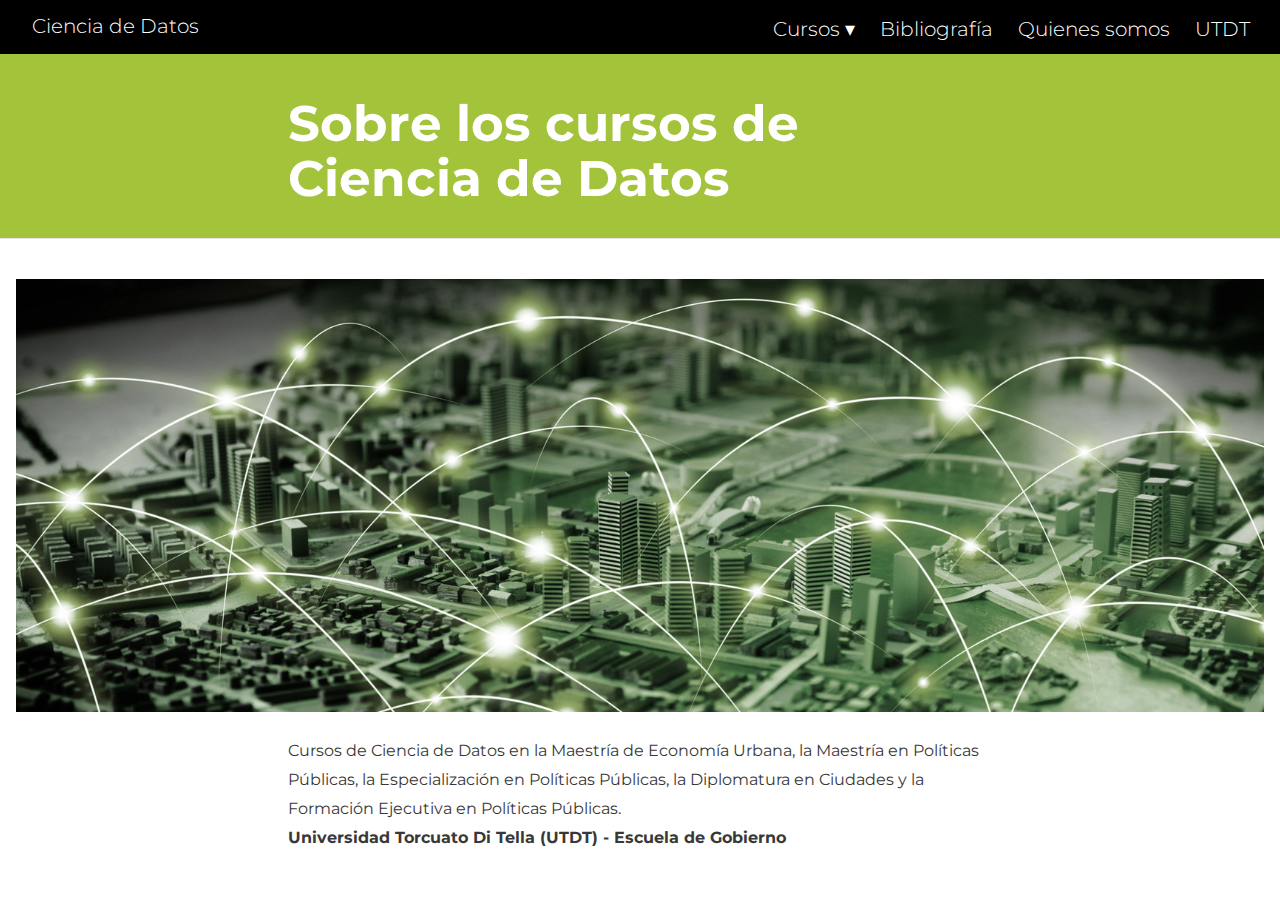
==== commit 4dddc374: "Actualizacion de pagina inicial 14-02" ====
--- a/docs/index.html
+++ b/docs/index.html
@@ -87,26 +87,26 @@
 
 
   <!--radix_placeholder_meta_tags-->
-  <title>UTDT Ciencia de Datos: Cursos 2022</title>
+  <title>UTDT Ciencia de Datos: Sobre los cursos de Ciencia de Datos</title>
 
 
 
 
   <!--  https://developers.facebook.com/docs/sharing/webmasters#markup -->
-  <meta property="og:title" content="UTDT Ciencia de Datos: Cursos 2022"/>
+  <meta property="og:title" content="UTDT Ciencia de Datos: Sobre los cursos de Ciencia de Datos"/>
   <meta property="og:type" content="article"/>
   <meta property="og:locale" content="en_US"/>
   <meta property="og:site_name" content="UTDT Ciencia de Datos"/>
 
   <!--  https://dev.twitter.com/cards/types/summary -->
   <meta property="twitter:card" content="summary"/>
-  <meta property="twitter:title" content="UTDT Ciencia de Datos: Cursos 2022"/>
+  <meta property="twitter:title" content="UTDT Ciencia de Datos: Sobre los cursos de Ciencia de Datos"/>
 
   <!--/radix_placeholder_meta_tags-->
   <!--radix_placeholder_rmarkdown_metadata-->
 
   <script type="text/json" id="radix-rmarkdown-metadata">
-  {"type":"list","attributes":{"names":{"type":"character","attributes":{},"value":["title","site"]}},"value":[{"type":"character","attributes":{},"value":["Cursos 2022"]},{"type":"character","attributes":{},"value":["distill::distill_website"]}]}
+  {"type":"list","attributes":{"names":{"type":"character","attributes":{},"value":["title","site"]}},"value":[{"type":"character","attributes":{},"value":["Sobre los cursos de Ciencia de Datos"]},{"type":"character","attributes":{},"value":["distill::distill_website"]}]}
   </script>
   <!--/radix_placeholder_rmarkdown_metadata-->
   <!--radix_placeholder_navigation_in_header-->
@@ -2142,6 +2142,7 @@
   }
 
   d-article h1 {
+
     font-size: 46px;
     font-weight: bold;
     border-bottom: 5px solid #A2C33A;
@@ -2356,7 +2357,7 @@
 <!--radix_placeholder_front_matter-->
 
 <script id="distill-front-matter" type="text/json">
-{"title":"Cursos 2022","authors":[]}
+{"title":"Sobre los cursos de Ciencia de Datos","authors":[]}
 </script>
 
 <!--/radix_placeholder_front_matter-->
@@ -2394,7 +2395,7 @@
 <!--/radix_placeholder_site_before_body-->
 
 <div class="d-title">
-<h1>Cursos 2022</h1>
+<h1>Sobre los cursos de Ciencia de Datos</h1>
 <!--radix_placeholder_categories-->
 <!--/radix_placeholder_categories-->
 
@@ -2405,10 +2406,8 @@
 <div class="layout-chunk" data-layout="l-screen-inset">
 <p><img src="images/city-science.jpg" width="844" /></p>
 </div>
-<h2 id="programa-2022">Programa 2022</h2>
-<p>Cursos de Ciencia de Datos en la Maestría de Economía Urbana, la Maestría en Políticas Públicas, la Especialización en Políticas Públicas, la Diplomatura en Ciudades y la Formación Ejecutiva en Políticas Públicas.</p>
-<h2 id="modalidad-de-las-clases">Modalidad de las clases</h2>
-<p>La dinámica de las clases es teórico-práctica</p>
+<p>Cursos de Ciencia de Datos en la Maestría de Economía Urbana, la Maestría en Políticas Públicas, la Especialización en Políticas Públicas, la Diplomatura en Ciudades y la Formación Ejecutiva en Políticas Públicas.<br />
+<strong>Universidad Torcuato Di Tella (UTDT) - Escuela de Gobierno</strong></p>
 <div class="sourceCode" id="cb1"><pre class="sourceCode r distill-force-highlighting-css"><code class="sourceCode r"></code></pre></div>
 <!--radix_placeholder_article_footer-->
 <!--/radix_placeholder_article_footer-->
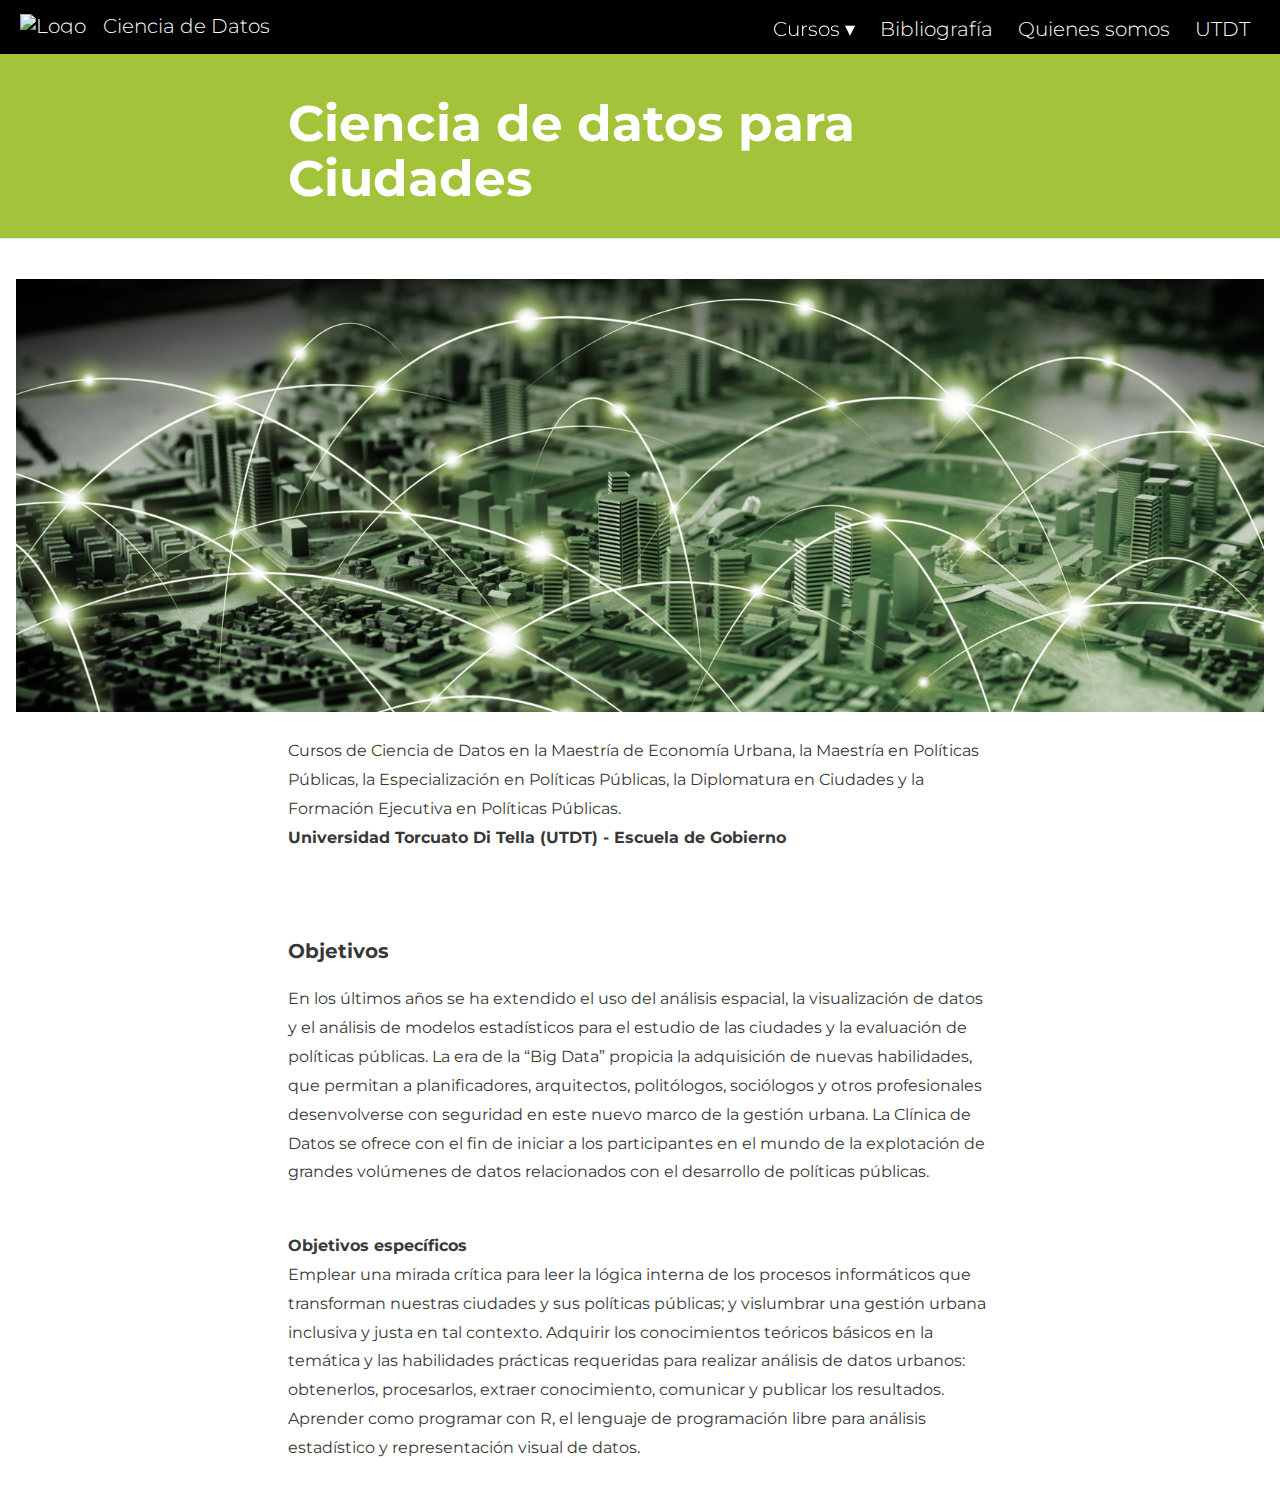
==== commit c7aa353b: "Epp Incorporacion desafios" ====
--- a/docs/index.html
+++ b/docs/index.html
@@ -87,26 +87,26 @@
 
 
   <!--radix_placeholder_meta_tags-->
-  <title>UTDT Ciencia de Datos: Sobre los cursos de Ciencia de Datos</title>
+  <title>UTDT Ciencia de Datos: Ciencia de datos para Ciudades</title>
 
 
 
 
   <!--  https://developers.facebook.com/docs/sharing/webmasters#markup -->
-  <meta property="og:title" content="UTDT Ciencia de Datos: Sobre los cursos de Ciencia de Datos"/>
+  <meta property="og:title" content="UTDT Ciencia de Datos: Ciencia de datos para Ciudades"/>
   <meta property="og:type" content="article"/>
   <meta property="og:locale" content="en_US"/>
   <meta property="og:site_name" content="UTDT Ciencia de Datos"/>
 
   <!--  https://dev.twitter.com/cards/types/summary -->
   <meta property="twitter:card" content="summary"/>
-  <meta property="twitter:title" content="UTDT Ciencia de Datos: Sobre los cursos de Ciencia de Datos"/>
+  <meta property="twitter:title" content="UTDT Ciencia de Datos: Ciencia de datos para Ciudades"/>
 
   <!--/radix_placeholder_meta_tags-->
   <!--radix_placeholder_rmarkdown_metadata-->
 
   <script type="text/json" id="radix-rmarkdown-metadata">
-  {"type":"list","attributes":{"names":{"type":"character","attributes":{},"value":["title","site"]}},"value":[{"type":"character","attributes":{},"value":["Sobre los cursos de Ciencia de Datos"]},{"type":"character","attributes":{},"value":["distill::distill_website"]}]}
+  {"type":"list","attributes":{"names":{"type":"character","attributes":{},"value":["title","site"]}},"value":[{"type":"character","attributes":{},"value":["Ciencia de datos para Ciudades"]},{"type":"character","attributes":{},"value":["distill::distill_website"]}]}
   </script>
   <!--/radix_placeholder_rmarkdown_metadata-->
   <!--radix_placeholder_navigation_in_header-->
@@ -2357,7 +2357,7 @@
 <!--radix_placeholder_front_matter-->
 
 <script id="distill-front-matter" type="text/json">
-{"title":"Sobre los cursos de Ciencia de Datos","authors":[]}
+{"title":"Ciencia de datos para Ciudades","authors":[]}
 </script>
 
 <!--/radix_placeholder_front_matter-->
@@ -2365,6 +2365,9 @@
 <header class="header header--fixed" role="banner">
 <nav class="distill-site-nav distill-site-header">
 <div class="nav-left">
+<a class="logo" href="https://www.utdt.edu">
+<img src="https://www.utdt.edu/Images/ui2014/logo.png" alt="Logo"/>
+</a>
 <a href="index.html" class="title">Ciencia de Datos</a>
 </div>
 <div class="nav-right">
@@ -2395,7 +2398,7 @@
 <!--/radix_placeholder_site_before_body-->
 
 <div class="d-title">
-<h1>Sobre los cursos de Ciencia de Datos</h1>
+<h1>Ciencia de datos para Ciudades</h1>
 <!--radix_placeholder_categories-->
 <!--/radix_placeholder_categories-->
 
@@ -2408,6 +2411,12 @@
 </div>
 <p>Cursos de Ciencia de Datos en la Maestría de Economía Urbana, la Maestría en Políticas Públicas, la Especialización en Políticas Públicas, la Diplomatura en Ciudades y la Formación Ejecutiva en Políticas Públicas.<br />
 <strong>Universidad Torcuato Di Tella (UTDT) - Escuela de Gobierno</strong></p>
+<p><br></p>
+<h3 id="objetivos">Objetivos</h3>
+<p>En los últimos años se ha extendido el uso del análisis espacial, la visualización de datos y el análisis de modelos estadísticos para el estudio de las ciudades y la evaluación de políticas públicas. La era de la “Big Data” propicia la adquisición de nuevas habilidades, que permitan a planificadores, arquitectos, politólogos, sociólogos y otros profesionales desenvolverse con seguridad en este nuevo marco de la gestión urbana. La Clínica de Datos se ofrece con el fin de iniciar a los participantes en el mundo de la explotación de grandes volúmenes de datos relacionados con el desarrollo de políticas públicas.<br />
+<br></p>
+<p><strong>Objetivos específicos</strong><br />
+Emplear una mirada crítica para leer la lógica interna de los procesos informáticos que transforman nuestras ciudades y sus políticas públicas; y vislumbrar una gestión urbana inclusiva y justa en tal contexto. Adquirir los conocimientos teóricos básicos en la temática y las habilidades prácticas requeridas para realizar análisis de datos urbanos: obtenerlos, procesarlos, extraer conocimiento, comunicar y publicar los resultados. Aprender como programar con R, el lenguaje de programación libre para análisis estadístico y representación visual de datos.</p>
 <div class="sourceCode" id="cb1"><pre class="sourceCode r distill-force-highlighting-css"><code class="sourceCode r"></code></pre></div>
 <!--radix_placeholder_article_footer-->
 <!--/radix_placeholder_article_footer-->
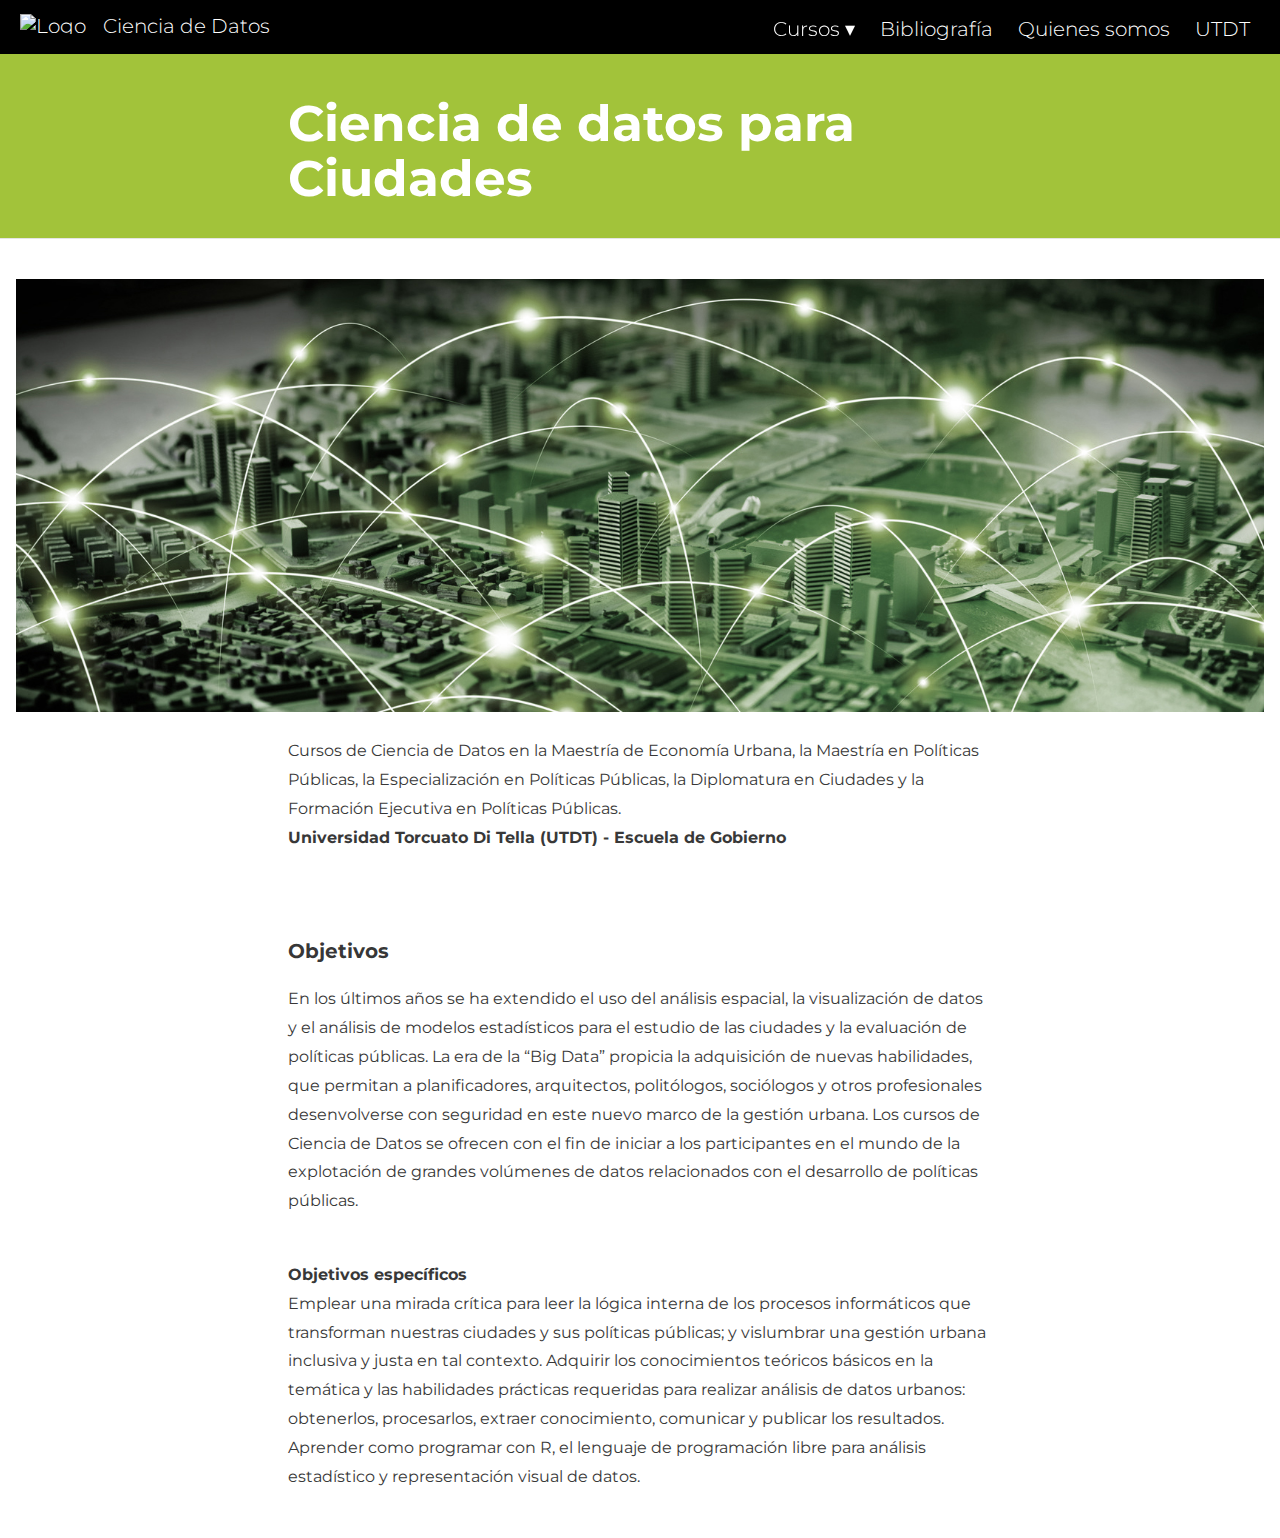
==== commit 0b0bcbf1: "incorporacion bio, modificacion programa y desafios epp" ====
--- a/docs/index.html
+++ b/docs/index.html
@@ -2413,7 +2413,7 @@
 <strong>Universidad Torcuato Di Tella (UTDT) - Escuela de Gobierno</strong></p>
 <p><br></p>
 <h3 id="objetivos">Objetivos</h3>
-<p>En los últimos años se ha extendido el uso del análisis espacial, la visualización de datos y el análisis de modelos estadísticos para el estudio de las ciudades y la evaluación de políticas públicas. La era de la “Big Data” propicia la adquisición de nuevas habilidades, que permitan a planificadores, arquitectos, politólogos, sociólogos y otros profesionales desenvolverse con seguridad en este nuevo marco de la gestión urbana. La Clínica de Datos se ofrece con el fin de iniciar a los participantes en el mundo de la explotación de grandes volúmenes de datos relacionados con el desarrollo de políticas públicas.<br />
+<p>En los últimos años se ha extendido el uso del análisis espacial, la visualización de datos y el análisis de modelos estadísticos para el estudio de las ciudades y la evaluación de políticas públicas. La era de la “Big Data” propicia la adquisición de nuevas habilidades, que permitan a planificadores, arquitectos, politólogos, sociólogos y otros profesionales desenvolverse con seguridad en este nuevo marco de la gestión urbana. Los cursos de Ciencia de Datos se ofrecen con el fin de iniciar a los participantes en el mundo de la explotación de grandes volúmenes de datos relacionados con el desarrollo de políticas públicas.<br />
 <br></p>
 <p><strong>Objetivos específicos</strong><br />
 Emplear una mirada crítica para leer la lógica interna de los procesos informáticos que transforman nuestras ciudades y sus políticas públicas; y vislumbrar una gestión urbana inclusiva y justa en tal contexto. Adquirir los conocimientos teóricos básicos en la temática y las habilidades prácticas requeridas para realizar análisis de datos urbanos: obtenerlos, procesarlos, extraer conocimiento, comunicar y publicar los resultados. Aprender como programar con R, el lenguaje de programación libre para análisis estadístico y representación visual de datos.</p>
